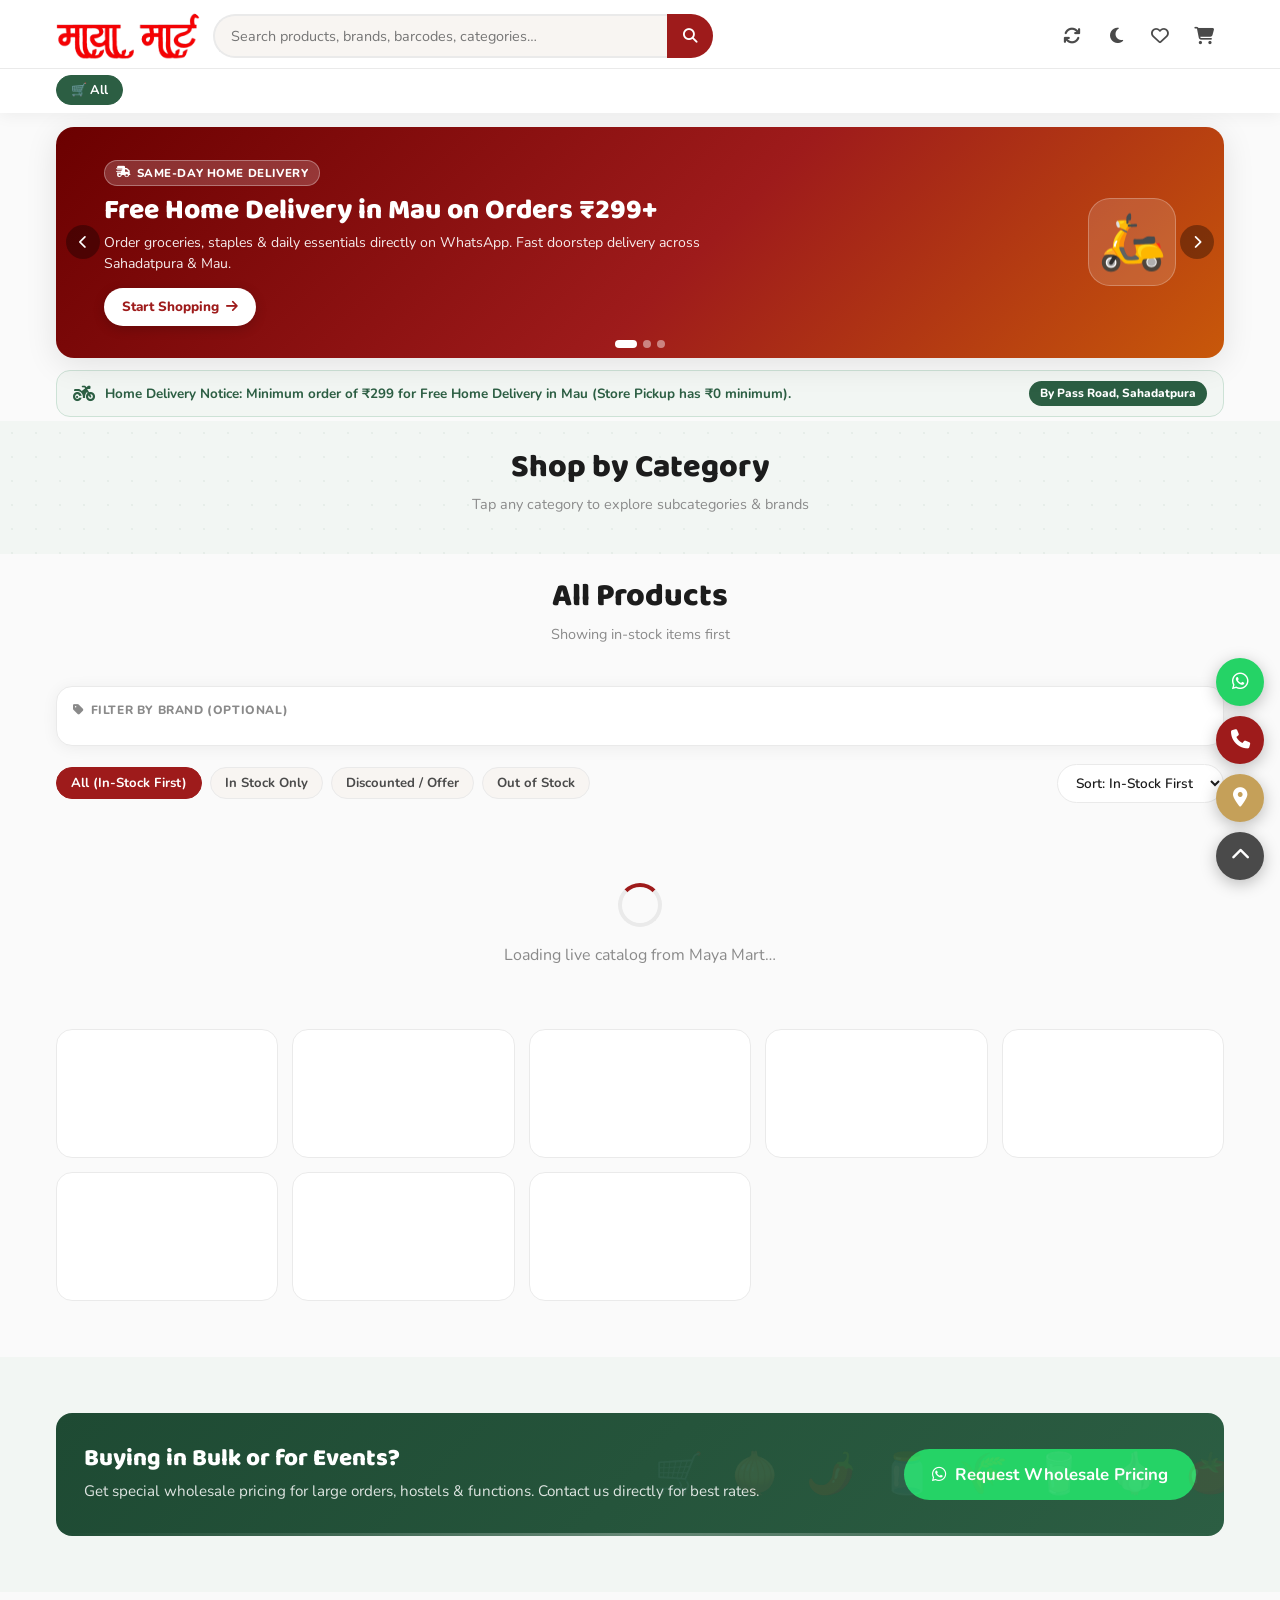
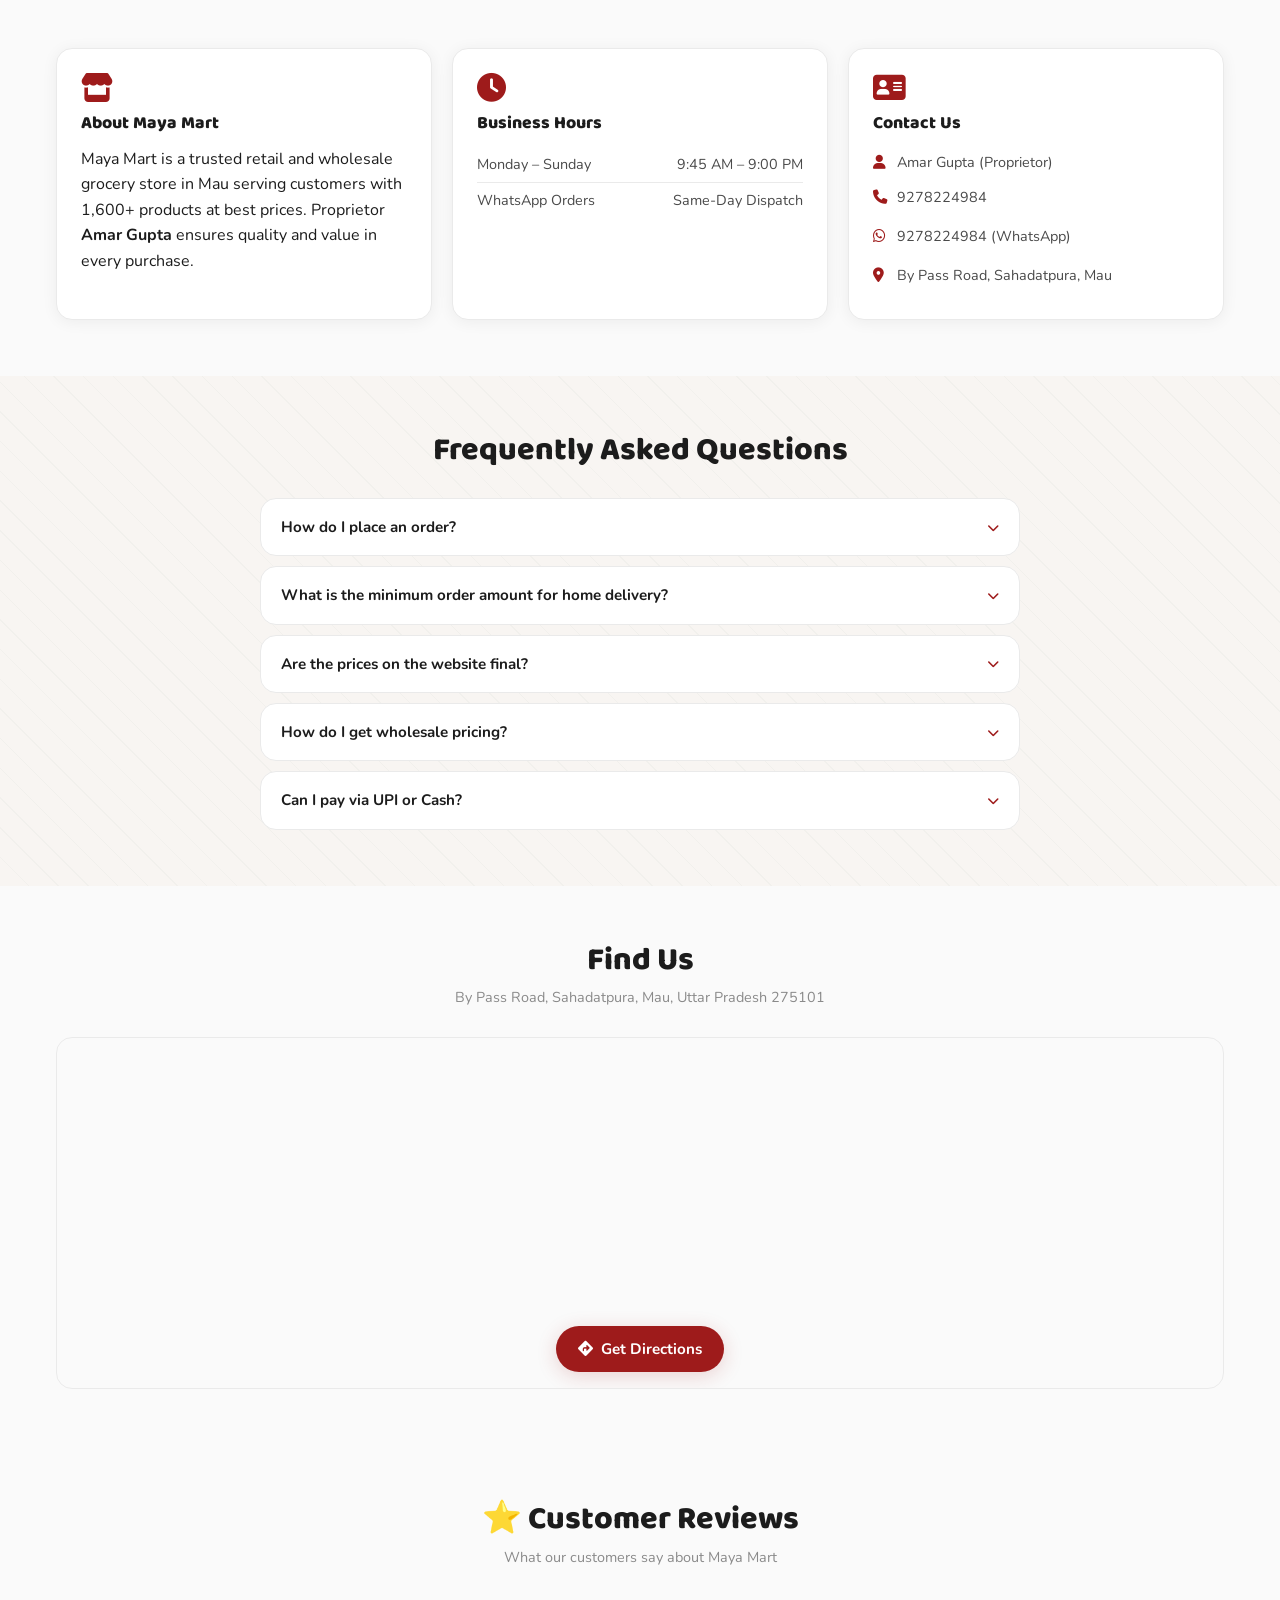
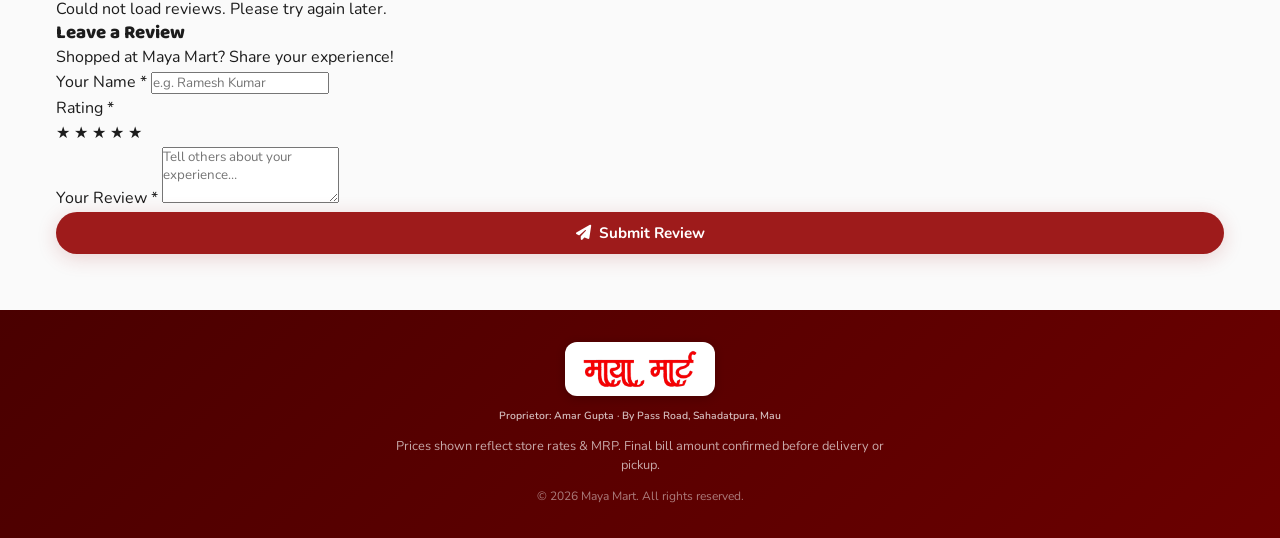
==== index.html @ d55421aa "Add files via upload" ====
<!DOCTYPE html>
<html lang="en">
<head>
  <meta charset="UTF-8" />
  <meta name="viewport" content="width=device-width, initial-scale=1.0" />
  <meta name="theme-color" content="#9E1B1B" />
  <meta name="description" content="Maya Mart – Amar Gupta's trusted grocery & general store in Mau, Uttar Pradesh. 1600+ products, home delivery & store pickup. Order via WhatsApp." />
  <meta name="keywords" content="Maya Mart, grocery store Mau, Amar Gupta Mau, grocery delivery Mau UP, किराना दुकान मऊ" />
  <meta name="author" content="Amar Gupta – Maya Mart" />
  <title>Maya Mart – Amar Gupta | Grocery &amp; General Store, Mau UP</title>
  <link rel="canonical" href="https://mayamartmau.in/" />
  <!-- Open Graph -->
  <meta property="og:type"        content="website" />
  <meta property="og:url"         content="https://mayamartmau.in/" />
  <meta property="og:title"       content="Maya Mart – Grocery & General Store, Mau UP" />
  <meta property="og:description" content="1600+ products · Home Delivery · Store Pickup · Order via WhatsApp. Proprietor: Amar Gupta, Mau, Uttar Pradesh." />
  <meta property="og:image"       content="https://mayamartmau.in/icons/icon-512.png" />
  <meta property="og:locale"      content="en_IN" />
  <meta property="og:site_name"   content="Maya Mart" />
  <!-- Twitter Card -->
  <meta name="twitter:card"        content="summary_large_image" />
  <meta name="twitter:title"       content="Maya Mart – Grocery & General Store, Mau UP" />
  <meta name="twitter:description" content="1600+ products, home delivery & store pickup. Order via WhatsApp." />
  <meta name="twitter:image"       content="https://mayamartmau.in/icons/icon-512.png" />
  <!-- Schema.org LocalBusiness -->
  <script type="application/ld+json">
  {
    "@context": "https://schema.org",
    "@type": "GroceryStore",
    "name": "Maya Mart",
    "alternateName": "माया मार्ट",
    "description": "Trusted grocery and general store in Mau, Uttar Pradesh. 1600+ products, home delivery and store pickup.",
    "url": "https://mayamartmau.in",
    "telephone": "+919278224984",
    "priceRange": "₹",
    "image": "https://mayamartmau.in/icons/icon-512.png",
    "address": {
      "@type": "PostalAddress",
      "streetAddress": "By Pass Road, Sahadatpura",
      "addressLocality": "Mau",
      "addressRegion": "Uttar Pradesh",
      "postalCode": "275101",
      "addressCountry": "IN"
    },
    "geo": {
      "@type": "GeoCoordinates",
      "latitude": "25.9416",
      "longitude": "83.5629"
    },
    "openingHoursSpecification": [
      {
        "@type": "OpeningHoursSpecification",
        "dayOfWeek": ["Monday","Tuesday","Wednesday","Thursday","Friday","Saturday","Sunday"],
        "opens": "09:45",
        "closes": "21:00"
      }
    ],
    "sameAs": ["https://wa.me/919278224984"]
  }
  </script>

  <!-- PWA -->
  <link rel="manifest" href="manifest.json" />
  <link rel="icon" type="image/png" href="favicon.png" />
  <link rel="icon" type="image/svg+xml" href="favicon.svg" />
  <link rel="apple-touch-icon" href="icons/icon-192.png" />

  <!-- Fonts -->
  <link rel="preconnect" href="https://fonts.googleapis.com" />
  <link rel="preconnect" href="https://fonts.gstatic.com" crossorigin />
  <link href="https://fonts.googleapis.com/css2?family=Nunito:wght@400;600;700;800;900&family=Baloo+2:wght@700;800&display=swap" rel="stylesheet" />

  <!-- Font Awesome -->
  <link rel="stylesheet" href="https://cdnjs.cloudflare.com/ajax/libs/font-awesome/6.5.0/css/all.min.css" crossorigin="anonymous" referrerpolicy="no-referrer" />

  <link rel="stylesheet" href="css/style.css" />
</head>
<body class="light-mode">

  <!-- ===== STICKY HEADER ===== -->
  <header class="header" id="header">
    <div class="header-top">
      <div class="container header-inner">
        <!-- Logo -->
        <a href="#" class="logo" aria-label="Maya Mart Home">
          <img src="MAYA MART LOGO RED.png" alt="Maya Mart" style="height:48px;width:auto;object-fit:contain;border-radius:12px;display:block;" />
        </a>

        <!-- Desktop Search -->
        <div class="search-wrap desktop-search">
          <input type="text" id="searchInput" class="search-input" placeholder="Search products, brands, barcodes, categories…" autocomplete="off" />
          <button class="search-clear-btn" aria-label="Clear search" style="display:none;position:absolute;right:52px;top:50%;transform:translateY(-50%);background:none;border:none;cursor:pointer;color:#9a7060;font-size:1rem;width:28px;height:28px;align-items:center;justify-content:center;border-radius:50%;z-index:2;"><i class="fa-solid fa-xmark"></i></button>
          <button class="search-btn" aria-label="Search"><i class="fa-solid fa-magnifying-glass"></i></button>
          <div class="search-suggestions" id="searchSuggestions"></div>
        </div>

        <!-- Header Actions -->
        <div class="header-actions">
          <button class="icon-btn" id="refreshCatalogBtn" aria-label="Refresh live stock" title="Refresh Live Stock">
            <i class="fa-solid fa-arrows-rotate"></i>
          </button>
          <button class="icon-btn" id="darkToggle" aria-label="Toggle dark mode" title="Dark Mode">
            <i class="fa-solid fa-moon"></i>
          </button>
          <button class="icon-btn" id="wishlistBtn" aria-label="Wishlist" title="Wishlist">
            <i class="fa-regular fa-heart"></i>
            <span class="badge" id="wishlistCount">0</span>
          </button>
          <button class="icon-btn cart-btn" id="cartBtn" aria-label="Cart" title="Cart">
            <i class="fa-solid fa-cart-shopping"></i>
            <span class="badge" id="cartCount">0</span>
          </button>
        </div>
      </div>
    </div>

    <!-- Mobile Search -->
    <div class="header-mobile-search container">
      <div class="search-wrap">
        <input type="text" id="searchInputMobile" class="search-input" placeholder="Search products, brands, barcodes…" autocomplete="off" />
        <button class="search-clear-btn" aria-label="Clear search" style="display:none;position:absolute;right:52px;top:50%;transform:translateY(-50%);background:none;border:none;cursor:pointer;color:#9a7060;font-size:1rem;width:28px;height:28px;align-items:center;justify-content:center;border-radius:50%;z-index:2;"><i class="fa-solid fa-xmark"></i></button>
        <button class="search-btn" aria-label="Search"><i class="fa-solid fa-magnifying-glass"></i></button>
        <div class="search-suggestions" id="searchSuggestionsMobile"></div>
      </div>
    </div>

    <!-- Top Main Category Nav -->
    <nav class="cat-nav" id="catNav" aria-label="Main Categories">
      <div class="container cat-nav-inner">
        <button class="cat-pill active" data-cat="ALL">🛒 All</button>
        <!-- Populated by JS -->
      </div>
    </nav>
  </header>

  <!-- ===== MAIN ===== -->
  <main>

    <!-- PROMOTIONAL OFFER BANNER CAROUSEL + HOME DELIVERY MINIMUM NOTICE -->
    <section class="promo-carousel-section" aria-label="Store Offers">
      <div class="container">
        <div class="promo-carousel" id="promoCarousel">
          <div class="promo-track" id="promoTrack">
            <!-- Slide 1 -->
            <div class="promo-slide">
              <div class="promo-slide-content">
                <span class="promo-tag"><i class="fa-solid fa-truck-fast"></i> Same-Day Home Delivery</span>
                <h2 class="promo-title">Free Home Delivery in Mau on Orders ₹299+</h2>
                <p class="promo-desc">Order groceries, staples &amp; daily essentials directly on WhatsApp. Fast doorstep delivery across Sahadatpura &amp; Mau.</p>
                <a href="#products" class="promo-cta">Start Shopping <i class="fa-solid fa-arrow-right"></i></a>
              </div>
              <div class="promo-visual" aria-hidden="true">🛵</div>
            </div>

            <!-- Slide 2 -->
            <div class="promo-slide promo-slide--green">
              <div class="promo-slide-content">
                <span class="promo-tag"><i class="fa-solid fa-tags"></i> Wholesale &amp; Family Packs</span>
                <h2 class="promo-title">Save More on Atta, Rice, Oils, Pulses &amp; Spices</h2>
                <p class="promo-desc">Special store rates &amp; bulk discounts for monthly household ration, hostels &amp; events.</p>
                <a href="#categories" class="promo-cta">Browse Categories <i class="fa-solid fa-grid-2"></i></a>
              </div>
              <div class="promo-visual" aria-hidden="true">🌾</div>
            </div>

            <!-- Slide 3 -->
            <div class="promo-slide promo-slide--gold">
              <div class="promo-slide-content">
                <span class="promo-tag"><i class="fa-brands fa-whatsapp"></i> Quick WhatsApp Order</span>
                <h2 class="promo-title">1,600+ Live Products · Easy Store Pickup or Delivery</h2>
                <p class="promo-desc">Filter by Category, Subcategory, or Brand in seconds and send your cart straight to 9278224984.</p>
                <a href="https://wa.me/919278224984" target="_blank" rel="noopener" class="promo-cta">Chat on WhatsApp <i class="fa-brands fa-whatsapp"></i></a>
              </div>
              <div class="promo-visual" aria-hidden="true">🛒</div>
            </div>
          </div>

          <button class="promo-arrow promo-arrow--prev" id="promoPrev" aria-label="Previous offer">
            <i class="fa-solid fa-chevron-left"></i>
          </button>
          <button class="promo-arrow promo-arrow--next" id="promoNext" aria-label="Next offer">
            <i class="fa-solid fa-chevron-right"></i>
          </button>
          <div class="promo-dots" id="promoDots">
            <button class="promo-dot active" data-slide="0" aria-label="Offer 1"></button>
            <button class="promo-dot" data-slide="1" aria-label="Offer 2"></button>
            <button class="promo-dot" data-slide="2" aria-label="Offer 3"></button>
          </div>
        </div>

        <!-- Minimum Order Amount Notice for Home Delivery -->
        <div class="delivery-notice-bar" id="deliveryNoticeBar">
          <div class="delivery-notice-left">
            <i class="fa-solid fa-motorcycle"></i>
            <span><strong>Home Delivery Notice:</strong> Minimum order of <strong>₹299</strong> for Free Home Delivery in Mau (Store Pickup has ₹0 minimum).</span>
          </div>
          <span class="delivery-notice-pill">By Pass Road, Sahadatpura</span>
        </div>
      </div>
    </section>

    <!-- FEATURED BLINKIT-STYLE CATEGORIES -->
    <section class="section" id="categories" style="padding-top:28px;padding-bottom:20px;">
      <div class="container">
        <div class="section-header" style="margin-bottom:18px;">
          <h2 class="section-title">Shop by Category</h2>
          <p class="section-sub">Tap any category to explore subcategories &amp; brands</p>
        </div>
        <div class="cat-grid" id="catGrid">
          <!-- Populated by JS -->
        </div>
      </div>
    </section>

    <!-- ALL PRODUCTS + BLINKIT SUBCATEGORY & MARG COMPANY FILTER -->
    <section class="section" id="products" style="padding-top:24px;">
      <div class="container">
        <div class="section-header" style="margin-bottom:18px;">
          <h2 class="section-title" id="productsTitle">All Products</h2>
          <p class="section-sub" id="productsSubtitle">Showing in-stock items first</p>
          <p class="search-result-count" id="searchResultCount"></p>
        </div>

        <!-- Blinkit Subcategory & Marg Company Browser -->
        <div class="taxonomy-browser" id="taxonomyBrowser">
          <!-- Subcategories Row -->
          <div class="tax-row hidden" id="subcatRow">
            <div class="tax-row-header">
              <span class="tax-row-label"><i class="fa-solid fa-layer-group"></i> Subcategories</span>
            </div>
            <div class="tax-strip" id="subcatStrip"></div>
          </div>

          <!-- Optional Brand / Marg Company Row -->
          <div class="tax-row" id="brandRow">
            <div class="tax-row-header">
              <span class="tax-row-label"><i class="fa-solid fa-tag"></i> Filter by Brand (Optional)</span>
            </div>
            <div class="tax-strip" id="brandStrip"></div>
          </div>

          <!-- Active Selection Breadcrumb -->
          <div class="active-breadcrumb hidden" id="activeBreadcrumb">
            <div class="breadcrumb-trail" id="breadcrumbTrail"></div>
            <button class="btn-reset-tax" id="resetTaxBtn"><i class="fa-solid fa-rotate-left"></i> Reset Filters</button>
          </div>
        </div>

        <!-- Stock & Sort Row -->
        <div class="filters-row">
          <div class="filter-chips" id="filterChips">
            <button class="chip active" data-filter="all">All (In-Stock First)</button>
            <button class="chip" data-filter="instock">In Stock Only</button>
            <button class="chip" data-filter="sale">Discounted / Offer</button>
            <button class="chip" data-filter="outofstock">Out of Stock</button>
          </div>
          <div class="sort-wrap">
            <label for="sortSelect" class="sr-only">Sort by</label>
            <select id="sortSelect" class="sort-select">
              <option value="default">Sort: In-Stock First</option>
              <option value="price-low">Price: Low → High</option>
              <option value="price-high">Price: High → Low</option>
              <option value="alpha-az">Name: A → Z</option>
              <option value="alpha-za">Name: Z → A</option>
            </select>
          </div>
        </div>

        <!-- Loading State -->
        <div class="loading-state" id="loadingState">
          <div class="spinner"></div>
          <p>Loading live catalog from Maya Mart…</p>
        </div>

        <!-- Error State -->
        <div class="error-state hidden" id="errorState">
          <i class="fa-solid fa-triangle-exclamation"></i>
          <p>Could not load products. Please check your internet connection or sheet sharing settings and try again.</p>
          <button class="btn btn-primary" onclick="initProducts(true)">Retry</button>
        </div>

        <!-- Product Grid -->
        <div class="product-grid" id="productGrid"></div>

        <!-- Load More -->
        <div class="load-more-wrap hidden" id="loadMoreWrap">
          <button class="btn btn-outline" id="loadMoreBtn">Load More Products</button>
        </div>
      </div>
    </section>

    <!-- RECENTLY VIEWED -->
    <section class="section hidden" id="recentSection">
      <div class="container">
        <div class="section-header">
          <h2 class="section-title">Recently Viewed</h2>
        </div>
        <div class="product-grid product-grid--scroll" id="recentGrid"></div>
      </div>
    </section>

    <!-- WHOLESALE CTA -->
    <section class="section wholesale-section">
      <div class="container">
        <div class="wholesale-card">
          <div class="wholesale-text">
            <h2>Buying in Bulk or for Events?</h2>
            <p>Get special wholesale pricing for large orders, hostels &amp; functions. Contact us directly for best rates.</p>
          </div>
          <button class="btn btn-wa btn-lg" id="wholesaleBtn">
            <i class="fa-brands fa-whatsapp"></i> Request Wholesale Pricing
          </button>
        </div>
      </div>
    </section>

    <!-- ABOUT / INFO -->
    <section class="section info-section" id="about">
      <div class="container info-grid">
        <!-- About -->
        <div class="info-card">
          <i class="fa-solid fa-store info-icon"></i>
          <h3>About Maya Mart</h3>
          <p>Maya Mart is a trusted retail and wholesale grocery store in Mau serving customers with 1,600+ products at best prices. Proprietor <strong>Amar Gupta</strong> ensures quality and value in every purchase.</p>
        </div>
        <!-- Hours -->
        <div class="info-card" id="hours">
          <i class="fa-solid fa-clock info-icon"></i>
          <h3>Business Hours</h3>
          <ul class="hours-list">
            <li><span>Monday – Sunday</span><span>9:45 AM – 9:00 PM</span></li>
            <li><span>WhatsApp Orders</span><span>Same-Day Dispatch</span></li>
          </ul>
        </div>
        <!-- Contact -->
        <div class="info-card" id="contact">
          <i class="fa-solid fa-address-card info-icon"></i>
          <h3>Contact Us</h3>
          <ul class="contact-list">
            <li><i class="fa-solid fa-user"></i> Amar Gupta (Proprietor)</li>
            <li><a href="tel:9278224984"><i class="fa-solid fa-phone"></i> 9278224984</a></li>
            <li><a href="https://wa.me/919278224984" target="_blank" rel="noopener"><i class="fa-brands fa-whatsapp"></i> 9278224984 (WhatsApp)</a></li>
            <li><a href="https://maps.app.goo.gl/5MK25kMDKi6SZQ7w6" target="_blank" rel="noopener"><i class="fa-solid fa-location-dot"></i> By Pass Road, Sahadatpura, Mau</a></li>
          </ul>
        </div>
      </div>
    </section>

    <!-- FAQ -->
    <section class="section faq-section" id="faq">
      <div class="container">
        <div class="section-header">
          <h2 class="section-title">Frequently Asked Questions</h2>
        </div>
        <div class="faq-list">
          <details class="faq-item">
            <summary>How do I place an order?</summary>
            <p>Add items to your cart, open the cart drawer, choose Home Delivery or Store Pickup, and click "Send Order via WhatsApp". Your itemized list goes straight to our store desk.</p>
          </details>
          <details class="faq-item">
            <summary>What is the minimum order amount for home delivery?</summary>
            <p>Free Home Delivery in Mau is available on orders of ₹299 and above. For orders below ₹299, you can choose Store Pickup or confirm delivery charges with us on WhatsApp.</p>
          </details>
          <details class="faq-item">
            <summary>Are the prices on the website final?</summary>
            <p>We show our store selling rate alongside MRP where applicable. Final bill amount and any active bundle offers are confirmed before dispatch.</p>
          </details>
          <details class="faq-item">
            <summary>How do I get wholesale pricing?</summary>
            <p>Click "Request Wholesale Pricing" and send us a WhatsApp message with your item list and quantities for bulk rates.</p>
          </details>
          <details class="faq-item">
            <summary>Can I pay via UPI or Cash?</summary>
            <p>Yes! We accept UPI (PhonePe, GPay, Paytm) and Cash both in-store and upon home delivery.</p>
          </details>
        </div>
      </div>
    </section>

    <!-- LOCATION MAP -->
    <section class="section location-section" id="location">
      <div class="container">
        <div class="section-header">
          <h2 class="section-title">Find Us</h2>
          <p class="section-sub">By Pass Road, Sahadatpura, Mau, Uttar Pradesh 275101</p>
        </div>
        <div class="map-embed-wrap">
          <iframe
            src="https://maps.google.com/maps?q=Maya+Mart+By+Pass+Road+Sahadatpura+Mau+Uttar+Pradesh+275101&output=embed&z=17"
            width="100%" height="350" style="border:0;" allowfullscreen="" loading="lazy"
            referrerpolicy="no-referrer-when-downgrade" title="Maya Mart location"
          ></iframe>
          <a href="https://maps.app.goo.gl/5MK25kMDKi6SZQ7w6" target="_blank" rel="noopener" class="btn btn-primary map-btn">
            <i class="fa-solid fa-diamond-turn-right"></i> Get Directions
          </a>
        </div>
      </div>
    </section>

  </main>

  <!-- ===== REVIEWS SECTION ===== -->
  <section class="section review-section" id="reviews">
    <div class="container">
      <div class="section-header">
        <h2 class="section-title">⭐ Customer Reviews</h2>
        <p class="section-sub">What our customers say about Maya Mart</p>
      </div>

      <!-- Reviews display -->
      <div class="reviews-grid" id="reviewsGrid">
        <div class="review-loading">
          <div class="spinner"></div>
          <p>Loading reviews…</p>
        </div>
      </div>

      <!-- Average rating bar -->
      <div class="review-avg-wrap hidden" id="reviewAvgWrap">
        <div class="review-avg-stars" id="reviewAvgStars"></div>
        <div class="review-avg-text" id="reviewAvgText"></div>
      </div>

      <!-- Submit form -->
      <div class="review-form-wrap">
        <h3 class="review-form-title">Leave a Review</h3>
        <p class="review-form-sub">Shopped at Maya Mart? Share your experience!</p>

        <div class="review-form" id="reviewForm">
          <div class="review-field">
            <label for="rvName">Your Name *</label>
            <input type="text" id="rvName" placeholder="e.g. Ramesh Kumar" maxlength="60" autocomplete="name" />
          </div>

          <div class="review-field">
            <label>Rating *</label>
            <div class="star-picker" id="starPicker" role="radiogroup" aria-label="Rating">
              <span class="star-pick" data-val="1" aria-label="1 star">★</span>
              <span class="star-pick" data-val="2" aria-label="2 stars">★</span>
              <span class="star-pick" data-val="3" aria-label="3 stars">★</span>
              <span class="star-pick" data-val="4" aria-label="4 stars">★</span>
              <span class="star-pick" data-val="5" aria-label="5 stars">★</span>
            </div>
          </div>

          <div class="review-field">
            <label for="rvText">Your Review *</label>
            <textarea id="rvText" rows="3" placeholder="Tell others about your experience…" maxlength="500"></textarea>
          </div>

          <button class="btn btn-primary btn-full" id="rvSubmitBtn" type="button">
            <i class="fa-solid fa-paper-plane"></i> Submit Review
          </button>

          <div class="rv-msg rv-msg--success hidden" id="rvSuccess">
            <i class="fa-solid fa-circle-check"></i>
            Review submitted! It'll appear after approval. Thank you!
          </div>
          <div class="rv-msg rv-msg--error hidden" id="rvError">
            <i class="fa-solid fa-circle-exclamation"></i>
            Something went wrong. Please try again.
          </div>
        </div>
      </div>
    </div>
  </section>

  <!-- ===== FOOTER ===== -->
  <footer class="footer">
    <div class="container footer-inner">
      <div class="footer-logo">
        <div style="background:#ffffff;padding:8px 18px;border-radius:12px;display:inline-block;box-shadow:0 2px 10px rgba(0,0,0,0.22);"><img src="MAYA MART LOGO RED.png" alt="Maya Mart" style="height:38px;width:auto;object-fit:contain;display:block;margin:0 auto;" /></div>
        <div class="logo-sub" style="color:rgba(255,255,255,.75);margin-top:4px;text-align:center;">Proprietor: Amar Gupta · By Pass Road, Sahadatpura, Mau</div>
      </div>
      <p class="footer-disclaimer">Prices shown reflect store rates &amp; MRP. Final bill amount confirmed before delivery or pickup.</p>
      <p class="footer-copy">© 2026 Maya Mart. All rights reserved.</p>
    </div>
  </footer>

  <!-- ===== MODALS & DRAWERS ===== -->

  <!-- Quick View Modal -->
  <div class="modal-overlay hidden" id="quickViewOverlay" role="dialog" aria-modal="true" aria-label="Product Quick View">
    <div class="modal">
      <button class="modal-close" id="qvClose" aria-label="Close"><i class="fa-solid fa-xmark"></i></button>
      <div class="qv-content" id="qvContent"></div>
    </div>
  </div>

  <!-- Cart Drawer -->
  <div class="drawer-overlay hidden" id="cartOverlay">
    <aside class="cart-drawer" id="cartDrawer" role="dialog" aria-modal="true" aria-label="Shopping Cart">
      <div class="drawer-header">
        <h2><i class="fa-solid fa-cart-shopping"></i> Your Cart</h2>
        <button class="modal-close" id="cartClose" aria-label="Close cart"><i class="fa-solid fa-xmark"></i></button>
      </div>
      <div class="cart-items" id="cartItems"></div>
      <div class="cart-footer" id="cartFooter"></div>
    </aside>
  </div>

  <!-- Wishlist Drawer -->
  <div class="drawer-overlay hidden" id="wishlistOverlay">
    <aside class="cart-drawer" id="wishlistDrawer" role="dialog" aria-modal="true" aria-label="Wishlist">
      <div class="drawer-header">
        <h2><i class="fa-regular fa-heart"></i> Wishlist</h2>
        <button class="modal-close" id="wishlistClose" aria-label="Close wishlist"><i class="fa-solid fa-xmark"></i></button>
      </div>
      <div class="cart-items" id="wishlistItems"></div>
    </aside>
  </div>

  <!-- ===== FLOATING BUTTONS ===== -->
  <div class="floating-btns">
    <a href="https://wa.me/919278224984" target="_blank" rel="noopener" class="fab fab-wa" title="WhatsApp" aria-label="WhatsApp">
      <i class="fa-brands fa-whatsapp"></i>
    </a>
    <a href="tel:9278224984" class="fab fab-call" title="Call" aria-label="Call us">
      <i class="fa-solid fa-phone"></i>
    </a>
    <a href="https://maps.app.goo.gl/5MK25kMDKi6SZQ7w6" target="_blank" rel="noopener" class="fab fab-loc" title="Location" aria-label="Get directions">
      <i class="fa-solid fa-location-dot"></i>
    </a>
    <button class="fab fab-top" id="backToTop" title="Back to top" aria-label="Back to top">
      <i class="fa-solid fa-chevron-up"></i>
    </button>
  </div>

  <script src="js/app.js"></script>
  <script src="js/sw-register.js"></script>
  <script>
  /* ============================================================
     MAYA MART — Review System (Preserved)
     ============================================================ */
  const REVIEW_SHEET_ID   = '1xulOs9260bRMmtu01dGe92g71JJ2VPamPObIpW3tXog';
  const REVIEW_SCRIPT_URL = 'https://script.google.com/macros/s/AKfycbzIBnyyF6zkv2aNyIK0GR8jcVlPVo0D62PwrUpq_Khsq0hPGpF70TEJ2p0goyZlZPsu/exec';

  async function loadReviews() {
    const grid = document.getElementById('reviewsGrid');
    try {
      const url = `https://docs.google.com/spreadsheets/d/${REVIEW_SHEET_ID}/gviz/tq?tqx=out:json&sheet=Sheet1&nocache=${Date.now()}`;
      const res  = await fetch(url);
      const text = await res.text();
      const json = JSON.parse(text.replace(/^[^\(]*\(/, '').replace(/\);\s*$/, ''));
      const rows = json.table ? json.table.rows : [];

      const approved = rows.filter(r => {
        const d = r.c && r.c[3] && r.c[3].v;
        return d === true || String(d).toUpperCase() === 'TRUE';
      });

      if (!approved.length) {
        grid.innerHTML = `<div class="review-empty">No reviews yet — be the first! ⭐</div>`;
        return;
      }

      let totalStars = 0;
      approved.forEach(r => { totalStars += (r.c && r.c[2] ? Number(r.c[2].v) || 0 : 0); });
      const avg = (totalStars / approved.length).toFixed(1);
      const avgWrap = document.getElementById('reviewAvgWrap');
      document.getElementById('reviewAvgStars').textContent = renderStars(Math.round(avg));
      document.getElementById('reviewAvgText').textContent  = `${avg} / 5 · ${approved.length} review${approved.length === 1 ? '' : 's'}`;
      avgWrap.classList.remove('hidden');

      grid.innerHTML = approved.reverse().map(r => {
        const name      = escHtmlR(r.c && r.c[0] ? String(r.c[0].v || '') : 'Anonymous');
        const review    = escHtmlR(r.c && r.c[1] ? String(r.c[1].v || '') : '');
        const rating    = r.c && r.c[2] ? Number(r.c[2].v) || 0 : 0;
        const timestamp = r.c && r.c[4] ? r.c[4].f || '' : '';
        return `
          <div class="review-card">
            <div class="review-card-stars">${renderStars(rating)}</div>
            <p class="review-card-text">"${review}"</p>
            <div class="review-card-name">— ${name}</div>
            ${timestamp ? `<div class="review-card-date">${timestamp}</div>` : ''}
          </div>`;
      }).join('');
    } catch(e) {
      grid.innerHTML = `<div class="review-empty">Could not load reviews. Please try again later.</div>`;
    }
  }

  function renderStars(n) {
    const full = Math.min(Math.max(Math.round(n), 0), 5);
    return '★'.repeat(full) + '☆'.repeat(5 - full);
  }

  function escHtmlR(s) {
    return String(s)
      .replace(/&/g,'&amp;').replace(/</g,'&lt;').replace(/>/g,'&gt;')
      .replace(/"/g,'&quot;').replace(/'/g,'&#39;');
  }

  let selectedRating = 0;
  document.querySelectorAll('.star-pick').forEach(star => {
    const val = Number(star.dataset.val);
    star.addEventListener('mouseenter', () => {
      document.querySelectorAll('.star-pick').forEach(s => s.classList.toggle('hover', Number(s.dataset.val) <= val));
    });
    star.addEventListener('mouseleave', () => {
      document.querySelectorAll('.star-pick').forEach(s => {
        s.classList.remove('hover');
        s.classList.toggle('active', Number(s.dataset.val) <= selectedRating);
      });
    });
    star.addEventListener('click', () => {
      selectedRating = val;
      document.querySelectorAll('.star-pick').forEach(s => s.classList.toggle('active', Number(s.dataset.val) <= selectedRating));
    });
  });

  document.getElementById('rvSubmitBtn').addEventListener('click', async () => {
    const name    = document.getElementById('rvName').value.trim();
    const review  = document.getElementById('rvText').value.trim();
    const rating  = selectedRating;
    const success = document.getElementById('rvSuccess');
    const error   = document.getElementById('rvError');
    const btn     = document.getElementById('rvSubmitBtn');

    success.classList.add('hidden');
    error.classList.add('hidden');

    if (!name || !review || !rating) {
      error.innerHTML = '<i class="fa-solid fa-circle-exclamation"></i> Please fill in your name, rating, and review.';
      error.classList.remove('hidden');
      return;
    }

    btn.disabled = true;
    btn.innerHTML = '<i class="fa-solid fa-spinner fa-spin"></i> Submitting…';

    try {
      const params = new URLSearchParams({ name, review, rating, timestamp: new Date().toLocaleString('en-IN') });
      await fetch(`${REVIEW_SCRIPT_URL}?${params}`, { method: 'GET', mode: 'no-cors' });
      success.classList.remove('hidden');
      document.getElementById('rvName').value = '';
      document.getElementById('rvText').value = '';
      selectedRating = 0;
      document.querySelectorAll('.star-pick').forEach(s => s.classList.remove('active'));
    } catch(e) {
      error.innerHTML = '<i class="fa-solid fa-circle-exclamation"></i> Something went wrong. Please try again.';
      error.classList.remove('hidden');
    } finally {
      btn.disabled = false;
      btn.innerHTML = '<i class="fa-solid fa-paper-plane"></i> Submit Review';
    }
  });

  loadReviews();
  </script>
</body>
</html>
---- css/style.css ----
/* =============================================
   MAYA MART – style.css  PREMIUM EDITION
   Light: Organic Luxury & Marble
   Dark:  Gourmet Nocturnal & Obsidian
   ============================================= */

/* ============================================================
   TOKENS — LIGHT MODE
   ============================================================ */
:root {
  /* Brand */
  --brand:        #f50103;   /* logo red — never changed */
  --primary:      #9E1B1B;   /* deep crimson for UI buttons */
  --primary-dark: #7f0000;
  --primary-light:#fff0f0;

  /* Secondary — elegant sage green */
  --sage:         #2C5E43;
  --sage-mid:     #5F7D6B;
  --sage-light:   #F2F6F3;

  /* Gold accent (used in dark mode mainly, available both) */
  --gold:         #C5A059;
  --gold-light:   #FFF9E6;

  /* WA */
  --wa:           #25d366;
  --wa-dark:      #128c4e;

  /* Danger */
  --danger:       #c62828;
  --danger-light: #fdecea;

  /* Surfaces — marble-inspired clean */
  --bg:           #FAFAFA;
  --surface:      #FFFFFF;
  --surface2:     #F8F5F2;
  --border:       #EAEAEA;
  --text:         #1C1C1C;
  --text-mid:     #4A4A4A;
  --text-muted:   #8A8A8A;

  /* Shadows — subtle depth */
  --shadow:       0 2px 16px rgba(0,0,0,.06);
  --shadow-md:    0 6px 32px rgba(0,0,0,.10);
  --shadow-red:   0 4px 20px rgba(158,27,27,.18);

  /* Shape */
  --radius:       16px;
  --radius-sm:    10px;
  --radius-pill:  100px;

  /* Typography */
  --font-head: 'Baloo 2', 'Nunito', sans-serif;
  --font-body: 'Nunito', sans-serif;

  --header-h:   110px;
  --transition: .2s ease;

  /* Aliases for backward compat */
  --green:        var(--sage);
  --green-dark:   #1e4a33;
  --green-light:  var(--sage-light);
  --green-mid:    var(--sage-mid);
  --red:          var(--primary);
  --red-dark:     var(--primary-dark);
  --red-light:    var(--primary-light);
  --red-mid:      #c62828;
  --warm:         var(--gold);
  --warm-dark:    #a07830;
  --warm-light:   var(--gold-light);
  --accent:       var(--gold);
  --accent-dark:  #a07830;
  --surface-card: #FFFFFF;
}

/* ============================================================
   TOKENS — DARK MODE "Gourmet Nocturnal & Obsidian"
   ============================================================ */
.dark-mode {
  --bg:           #0D1117;
  --surface:      #161B22;
  --surface2:     #1E2530;
  --surface-card: #1A2030;
  --border:       #30363D;
  --text:         #E2E8F0;
  --text-mid:     #A0AEC0;
  --text-muted:   #718096;

  --shadow:       0 2px 16px rgba(0,0,0,.5);
  --shadow-md:    0 6px 32px rgba(0,0,0,.7);
  --shadow-red:   0 0 16px rgba(230,57,70,.35);

  /* Accent becomes gold in dark mode */
  --gold:         #D4AF37;
  --gold-light:   #1A1500;
  --warm:         #D4AF37;
  --warm-dark:    #B8960A;
  --warm-light:   #1A1500;
  --accent:       #D4AF37;

  /* Primary becomes neon crimson in dark */
  --primary:      #E63946;
  --primary-dark: #B71C1C;
  --primary-light:#1A0505;
  --red:          #E63946;
  --red-dark:     #B71C1C;
  --red-light:    #1A0505;
  --red-mid:      #E63946;
  --brand:        #F50103;

  /* Sage becomes muted in dark */
  --sage:         #4A7C6A;
  --sage-light:   #0D1A14;
  --green:        #4A7C6A;
  --green-light:  #0D1A14;

  --surface2:     #1E2530;
}

/* ============================================================
   RESET
   ============================================================ */
*,*::before,*::after{box-sizing:border-box;margin:0;padding:0}
html{scroll-behavior:smooth;-webkit-text-size-adjust:100%}
body{font-family:var(--font-body);background:var(--bg);color:var(--text);line-height:1.6;transition:background var(--transition),color var(--transition)}
img{max-width:100%;height:auto;display:block}
a{color:inherit;text-decoration:none}
button{cursor:pointer;border:none;background:none;font-family:inherit}
ul,ol{list-style:none}
input,select,textarea{font-family:inherit}
.sr-only{position:absolute;width:1px;height:1px;clip:rect(0,0,0,0);overflow:hidden}
.hidden{display:none!important}
.container{width:100%;max-width:1200px;margin-inline:auto;padding-inline:16px}

/* ============================================================
   TYPOGRAPHY
   ============================================================ */
h1,h2,h3,h4{font-family:var(--font-head);line-height:1.2;font-weight:800}

/* ============================================================
   BUTTONS
   ============================================================ */
.btn{display:inline-flex;align-items:center;gap:8px;padding:11px 22px;border-radius:var(--radius-pill);font-weight:700;font-size:.95rem;transition:transform var(--transition),box-shadow var(--transition),background var(--transition);white-space:nowrap}
.btn:active{transform:scale(.97)}
.btn-primary{background:var(--primary);color:#fff;box-shadow:var(--shadow-red)}
.btn-primary:hover{background:var(--primary-dark);box-shadow:0 6px 28px rgba(158,27,27,.35)}
.btn-outline{background:transparent;color:var(--primary);border:2px solid var(--primary)}
.btn-outline:hover{background:var(--primary-light)}
.btn-wa{background:var(--wa);color:#fff}
.btn-wa:hover{background:var(--wa-dark);box-shadow:0 4px 20px rgba(37,211,102,.3)}
.btn-lg{padding:14px 28px;font-size:1.05rem}
.btn-full{width:100%;justify-content:center}

/* Dark mode gold outline buttons */
.dark-mode .btn-outline{color:var(--gold);border-color:var(--gold)}
.dark-mode .btn-outline:hover{background:rgba(212,175,55,.1)}

/* ============================================================
   BADGE
   ============================================================ */
.badge{position:absolute;top:-6px;right:-6px;background:var(--primary);color:#fff;font-size:.65rem;font-weight:800;border-radius:50%;width:18px;height:18px;display:flex;align-items:center;justify-content:center;border:2px solid var(--surface);pointer-events:none}
.dark-mode .badge{box-shadow:0 0 8px rgba(230,57,70,.6)}

/* ============================================================
   HEADER
   ============================================================ */
.header{position:sticky;top:0;z-index:900;background:var(--surface);box-shadow:var(--shadow)}
.dark-mode .header{background:#161B22;border-bottom:1px solid var(--border)}

.header-top{padding:10px 0 6px}
.header-inner{display:flex;align-items:center;gap:12px}

.logo{display:flex;align-items:center;gap:10px;flex-shrink:0}
.logo-icon{width:42px;height:42px;background:var(--primary);border-radius:var(--radius-sm);display:flex;align-items:center;justify-content:center;color:#fff;font-size:1.3rem}
.logo img{height:48px;width:auto;object-fit:contain;border-radius:12px;display:block}
.logo-main{font-family:var(--font-head);font-weight:800;font-size:1.2rem;color:var(--primary);display:block;line-height:1.1}
.logo-sub{font-size:.65rem;color:var(--text-muted);font-weight:600;display:block}

.desktop-search{display:none}
@media(min-width:640px){.desktop-search{display:flex;flex:1;max-width:500px}}

.search-wrap{position:relative;width:100%;display:flex}
.search-input{flex:1;padding:10px 16px;border:2px solid var(--border);border-right:none;border-radius:var(--radius-pill) 0 0 var(--radius-pill);background:var(--surface2);color:var(--text);font-size:.9rem;outline:none;transition:border-color var(--transition)}
.search-input:focus{border-color:var(--primary)}
.dark-mode .search-input{background:rgba(255,255,255,.06);border-color:var(--border)}
.dark-mode .search-input:focus{border-color:var(--gold)}
.search-btn{padding:10px 16px;background:var(--primary);color:#fff;border-radius:0 var(--radius-pill) var(--radius-pill) 0;font-size:.9rem;flex-shrink:0;transition:background var(--transition)}
.search-btn:hover{background:var(--primary-dark)}
.dark-mode .search-btn{box-shadow:0 0 10px rgba(230,57,70,.4)}

.search-suggestions{position:absolute;top:calc(100% + 4px);left:0;right:0;background:var(--surface);border:1px solid var(--border);border-radius:var(--radius);box-shadow:var(--shadow-md);max-height:320px;overflow-y:auto;z-index:1000;display:none}
.search-suggestions.open{display:block}
.suggestion-item{padding:10px 16px;cursor:pointer;font-size:.9rem;border-bottom:1px solid var(--border);display:flex;gap:10px;align-items:center}
.suggestion-item:last-child{border-bottom:none}
.suggestion-item:hover{background:var(--primary-light)}
.dark-mode .suggestion-item:hover{background:rgba(230,57,70,.08)}
.suggestion-thumb{width:36px;height:36px;object-fit:cover;border-radius:6px;flex-shrink:0}
.suggestion-name{font-weight:700;font-size:.85rem;color:var(--text)}
.suggestion-meta{font-size:.75rem;color:var(--text-muted)}

.header-actions{display:flex;align-items:center;gap:4px;margin-left:auto}
.icon-btn{position:relative;width:40px;height:40px;border-radius:50%;display:flex;align-items:center;justify-content:center;font-size:1.1rem;color:var(--text-mid);transition:background var(--transition),color var(--transition)}
.icon-btn:hover{background:var(--primary-light);color:var(--primary)}
.dark-mode .icon-btn:hover{background:rgba(212,175,55,.1);color:var(--gold)}

.header-mobile-search{padding:6px 0 8px;display:block}
@media(min-width:640px){.header-mobile-search{display:none}}

/* ---- Category Nav ---- */
.cat-nav{border-top:1px solid var(--border);padding:6px 0;overflow:hidden}
.cat-nav-inner{display:flex;gap:8px;overflow-x:auto;padding-bottom:2px;scrollbar-width:none}
.cat-nav-inner::-webkit-scrollbar{display:none}

/* Light: sage tint pills */
.cat-pill{padding:5px 14px;border-radius:var(--radius-pill);font-size:.8rem;font-weight:700;background:var(--sage-light);color:var(--sage);border:1.5px solid #D8E8E0;white-space:nowrap;transition:all var(--transition)}
.cat-pill:hover,.cat-pill.active{background:var(--sage);color:#fff;border-color:var(--sage)}

/* Dark: glassmorphism pills */
.dark-mode .cat-pill{background:rgba(255,255,255,.05);color:var(--text-mid);border:1px solid rgba(212,175,55,.25);backdrop-filter:blur(8px)}
.dark-mode .cat-pill:hover,.dark-mode .cat-pill.active{background:var(--primary);color:#fff;border-color:var(--primary);box-shadow:0 0 10px rgba(230,57,70,.35)}

/* ============================================================
   DISCLAIMER BANNER
   ============================================================ */
.disclaimer-banner{background:#FFF9E6;border-bottom:2px solid #E8B84B;padding:10px 16px;font-size:.82rem;color:#7A5200;line-height:1.4}
.disclaimer-banner .container{display:flex;gap:10px;align-items:flex-start}
.disclaimer-banner i{color:#E8B84B;flex-shrink:0;margin-top:2px}
.disclaimer-banner--sm{margin:0 0 12px;border-radius:var(--radius-sm);border:1.5px solid #E8B84B;padding:8px 12px}
.dark-mode .disclaimer-banner{background:rgba(212,175,55,.08);border-color:rgba(212,175,55,.4);color:var(--gold)}
.dark-mode .disclaimer-banner i{color:var(--gold)}
.dark-mode .disclaimer-banner--sm{background:rgba(212,175,55,.06)}

/* ============================================================
   HERO — Light: subtle marble texture overlay
           Dark: deep obsidian gradient
   ============================================================ */
.hero{position:relative;overflow:hidden;padding:48px 0;color:#fff}

/* Light hero */
.hero::before{
  content:'';position:absolute;inset:0;z-index:0;
  background:
    linear-gradient(160deg, #4a0000 0%, #7f0000 35%, #9E1B1B 65%, #C8580A 100%);
}
/* Marble vein overlay — very subtle */
.hero::after{
  content:'';position:absolute;inset:0;z-index:1;
  background-image:
    repeating-linear-gradient(
      105deg,
      transparent 0px,
      transparent 80px,
      rgba(255,255,255,.03) 80px,
      rgba(255,255,255,.03) 82px
    ),
    repeating-linear-gradient(
      -15deg,
      transparent 0px,
      transparent 120px,
      rgba(255,255,255,.025) 120px,
      rgba(255,255,255,.025) 122px
    );
  pointer-events:none;
}
.dark-mode .hero::before{
  background: linear-gradient(135deg, #1A1C23 0%, #0D1117 60%, #0D1117 100%);
}
/* Dark: carbon fiber texture */
.dark-mode .hero::after{
  background-image:
    repeating-linear-gradient(
      0deg, transparent 0px, transparent 2px,
      rgba(255,255,255,.015) 2px, rgba(255,255,255,.015) 4px
    ),
    repeating-linear-gradient(
      90deg, transparent 0px, transparent 2px,
      rgba(255,255,255,.015) 2px, rgba(255,255,255,.015) 4px
    );
}

.hero-inner{display:flex;align-items:center;justify-content:space-between;gap:32px;position:relative;z-index:2}
.hero-text{flex:1}
.hero-eyebrow{font-size:.85rem;font-weight:700;text-transform:uppercase;letter-spacing:.12em;opacity:.8;margin-bottom:8px}
.hero-headline{font-family:var(--font-head);font-size:clamp(2rem,5vw,3.2rem);font-weight:900;line-height:1.1;margin-bottom:14px}

/* Light mode headline styling per spec */
.hero-headline .fresh{color:#fff}
.hero-headline .local{color:#D4AF37}   /* Gold */
.hero-headline .need {color:#fff}

/* Dark mode overrides */
.dark-mode .hero-headline .fresh{color:#E2E8F0}
.dark-mode .hero-headline .local{color:#D4AF37}
.dark-mode .hero-headline .need {color:#E2E8F0}

.hero-sub{opacity:.85;font-size:1rem;margin-bottom:24px;line-height:1.5}
.hero-cta-row{display:flex;gap:12px;flex-wrap:wrap}

/* Hero Shop Now button — white in light, outlined gold in dark */
.hero-cta-row .btn-primary{background:#fff;color:var(--primary);box-shadow:0 4px 20px rgba(0,0,0,.2)}
.hero-cta-row .btn-primary:hover{background:var(--primary-light);box-shadow:0 8px 32px rgba(0,0,0,.3)}
.dark-mode .hero-cta-row .btn-primary{background:transparent;color:var(--gold);border:2px solid var(--gold);box-shadow:0 0 12px rgba(212,175,55,.2)}
.dark-mode .hero-cta-row .btn-primary:hover{background:rgba(212,175,55,.1)}

.hero-art{flex-shrink:0;display:none}
@media(min-width:640px){.hero-art{display:flex}}
.hero-badge-ring{display:flex;gap:16px}
.hero-badge{
  background:rgba(255,255,255,.12);
  border:1.5px solid rgba(255,255,255,.25);
  border-radius:var(--radius);padding:16px 20px;text-align:center;
  backdrop-filter:blur(12px);
  display:flex;flex-direction:column;align-items:center;gap:8px;
  font-size:.8rem;font-weight:700;min-width:90px;
  transition:background var(--transition);
}
.hero-badge:hover{background:rgba(255,255,255,.2)}
.dark-mode .hero-badge{background:rgba(212,175,55,.08);border-color:rgba(212,175,55,.25)}
.hero-badge i{font-size:1.6rem}

/* Floating grocery icons */
.hero-grocery-float{position:absolute;inset:0;pointer-events:none;overflow:hidden;z-index:1}
.hero-grocery-float span{position:absolute;font-size:1.8rem;opacity:.07;animation:floatUp 12s linear infinite}
.hero-grocery-float span:nth-child(1){left:5%;animation-delay:0s;animation-duration:14s}
.hero-grocery-float span:nth-child(2){left:15%;animation-delay:2s;animation-duration:11s}
.hero-grocery-float span:nth-child(3){left:28%;animation-delay:4s;animation-duration:16s}
.hero-grocery-float span:nth-child(4){left:42%;animation-delay:1s;animation-duration:13s}
.hero-grocery-float span:nth-child(5){left:57%;animation-delay:3s;animation-duration:15s}
.hero-grocery-float span:nth-child(6){left:70%;animation-delay:5s;animation-duration:12s}
.hero-grocery-float span:nth-child(7){left:82%;animation-delay:1.5s;animation-duration:17s}
.hero-grocery-float span:nth-child(8){left:92%;animation-delay:6s;animation-duration:10s}
@keyframes floatUp{
  0%  {transform:translateY(110%) rotate(0deg);opacity:0}
  10% {opacity:.07}
  90% {opacity:.07}
  100%{transform:translateY(-20%) rotate(20deg);opacity:0}
}

/* ============================================================
   SECTIONS
   ============================================================ */
.section{padding:40px 0}
.section-header{margin-bottom:28px;text-align:center}
.section-title{font-size:clamp(1.4rem,3vw,2rem);color:var(--text);margin-bottom:6px}
.section-sub{color:var(--text-muted);font-size:.9rem}
.search-result-count{font-size:.78rem;color:var(--text-muted);margin:4px 0 8px;min-height:18px;padding:0 2px}

/* ---- Category section — light: sage dot grid; dark: deep grid ---- */
#categories{
  background:var(--sage-light);
  background-image:radial-gradient(circle,rgba(44,94,67,.06) 1px,transparent 1px);
  background-size:24px 24px;
}
.dark-mode #categories{
  background:#0D1117;
  background-image:radial-gradient(circle,rgba(212,175,55,.06) 1px,transparent 1px);
  background-size:24px 24px;
}

/* ---- Category Grid ---- */
.cat-grid{display:grid;grid-template-columns:repeat(auto-fill,minmax(130px,1fr));gap:12px}
.cat-card{
  background:var(--surface);
  border:1.5px solid var(--border);
  border-radius:var(--radius);
  padding:18px 12px;text-align:center;cursor:pointer;
  transition:all var(--transition);
  display:flex;flex-direction:column;align-items:center;gap:8px;
  box-shadow:var(--shadow);
}
.cat-card:hover,.cat-card.active{border-color:var(--sage);background:var(--sage-light);transform:translateY(-2px);box-shadow:0 8px 24px rgba(44,94,67,.12)}
.dark-mode .cat-card{background:var(--surface);border-color:var(--border)}
.dark-mode .cat-card:hover,.dark-mode .cat-card.active{border-color:rgba(212,175,55,.5);background:rgba(212,175,55,.06);box-shadow:0 0 16px rgba(212,175,55,.12)}
.cat-card-icon{font-size:1.8rem}
.cat-card-name{font-size:.8rem;font-weight:800;color:var(--text-mid)}
.cat-card-count{font-size:.72rem;color:var(--text-muted)}
.dark-mode .cat-card-name{color:var(--text-mid)}

/* ============================================================
   FILTERS ROW
   ============================================================ */
.filters-row{display:flex;align-items:center;justify-content:space-between;gap:12px;margin-bottom:20px;flex-wrap:wrap}
.filter-chips{display:flex;gap:8px;flex-wrap:wrap}
.chip{padding:6px 14px;border-radius:var(--radius-pill);font-size:.82rem;font-weight:700;background:var(--surface2);border:1.5px solid var(--border);color:var(--text-mid);transition:all var(--transition)}
.chip:hover,.chip.active{background:var(--primary);color:#fff;border-color:var(--primary)}
.dark-mode .chip{background:rgba(255,255,255,.05);border-color:var(--border);color:var(--text-mid)}
.dark-mode .chip:hover,.dark-mode .chip.active{background:var(--primary);border-color:var(--primary);box-shadow:0 0 10px rgba(230,57,70,.3)}
.sort-select{padding:8px 14px;border-radius:var(--radius-pill);border:1.5px solid var(--border);background:var(--surface);color:var(--text);font-size:.85rem;font-weight:600;outline:none;cursor:pointer}
.sort-select:focus{border-color:var(--primary)}
.dark-mode .sort-select{background:var(--surface2);border-color:var(--border);color:var(--text)}

/* ============================================================
   LOADING / ERROR STATES
   ============================================================ */
.loading-state,.error-state{text-align:center;padding:60px 20px;color:var(--text-muted);font-size:1rem}
.spinner{width:44px;height:44px;border:4px solid var(--border);border-top-color:var(--primary);border-radius:50%;animation:spin .8s linear infinite;margin:0 auto 16px}
@keyframes spin{to{transform:rotate(360deg)}}
.error-state i{font-size:2.5rem;color:var(--primary);margin-bottom:12px;display:block}
.error-state p{margin-bottom:16px}

/* ============================================================
   PRODUCT GRID & CARDS
   ============================================================ */
.product-grid{display:grid;grid-template-columns:repeat(auto-fill,minmax(160px,1fr));gap:14px}
@media(min-width:480px){.product-grid{grid-template-columns:repeat(auto-fill,minmax(180px,1fr))}}
@media(min-width:900px){.product-grid{grid-template-columns:repeat(auto-fill,minmax(210px,1fr))}}

.product-grid--scroll{display:flex;gap:14px;overflow-x:auto;padding-bottom:8px;scrollbar-width:none}
.product-grid--scroll .product-card{flex-shrink:0;width:180px}

.product-card{
  background:var(--surface);
  border:1px solid var(--border);
  border-radius:var(--radius);
  overflow:hidden;display:flex;flex-direction:column;
  transition:transform var(--transition),box-shadow var(--transition),border-color var(--transition);
  position:relative;
}
.product-card:hover{transform:translateY(-4px);box-shadow:var(--shadow-md);border-color:rgba(158,27,27,.25)}
.dark-mode .product-card{background:var(--surface-card);border-color:var(--border)}
.dark-mode .product-card:hover{border-color:rgba(212,175,55,.3);box-shadow:0 8px 32px rgba(0,0,0,.5),0 0 0 1px rgba(212,175,55,.15)}

.product-card-img-wrap{position:relative;padding-top:100%;background:var(--surface2);overflow:hidden}
.dark-mode .product-card-img-wrap{background:#0D1117}
.product-card-img{position:absolute;inset:0;width:100%;height:100%;object-fit:contain;padding:8px;transition:transform .35s ease}
.product-card:hover .product-card-img{transform:scale(1.07)}

.product-card-badge{position:absolute;top:8px;left:8px;background:var(--gold);color:#fff;font-size:.65rem;font-weight:800;padding:2px 8px;border-radius:var(--radius-pill);text-transform:uppercase}
.product-card-badge--oos{background:var(--text-muted)}
.product-card-badge--sale{background:var(--sage)}

.product-card-wish{position:absolute;top:8px;right:8px;width:30px;height:30px;border-radius:50%;background:var(--surface);border:1.5px solid var(--border);display:flex;align-items:center;justify-content:center;font-size:.9rem;color:var(--text-muted);transition:all var(--transition);z-index:2}
.product-card-wish:hover,.product-card-wish.wished{color:var(--primary);border-color:var(--primary);background:var(--primary-light)}
.product-card-wish.wished i{font-weight:900}

.product-card-body{padding:10px 10px 0;flex:1;display:flex;flex-direction:column;gap:4px}
.product-card-name{font-size:.82rem;font-weight:800;color:var(--text);line-height:1.3;display:-webkit-box;-webkit-line-clamp:2;-webkit-box-orient:vertical;overflow:hidden}
.product-card-meta{font-size:.7rem;color:var(--text-muted);display:flex;gap:6px;flex-wrap:wrap}
.product-card-meta span{background:var(--surface2);padding:1px 6px;border-radius:var(--radius-pill);border:1px solid var(--border)}
.dark-mode .product-card-meta span{background:rgba(255,255,255,.05);border-color:var(--border)}
.product-card-price{font-family:var(--font-head);font-size:1rem;font-weight:800;color:var(--primary);margin-top:4px}
.dark-mode .product-card-price{color:var(--gold)}
.product-card-price .original{font-size:.8rem;color:var(--text-muted);text-decoration:line-through;font-weight:600;margin-left:4px}
.product-card-avail{font-size:.7rem;font-weight:700;margin-top:2px}
.product-card-avail.in-stock{color:var(--sage)}
.product-card-avail.out-stock{color:var(--primary)}

.product-card-footer{padding:8px 10px 10px;display:flex;gap:6px;flex-direction:column}
.btn-add{width:100%;padding:8px;font-size:.82rem;border-radius:var(--radius-sm);font-weight:700;background:var(--primary);color:#fff;transition:background var(--transition),box-shadow var(--transition)}
.btn-add:hover{background:var(--primary-dark);box-shadow:var(--shadow-red)}
.btn-add:disabled{background:var(--border);color:var(--text-muted);cursor:not-allowed;box-shadow:none}
.dark-mode .btn-add{box-shadow:0 0 8px rgba(230,57,70,.3)}
.btn-qv{width:100%;padding:6px;font-size:.78rem;border-radius:var(--radius-sm);font-weight:700;background:var(--surface2);border:1.5px solid var(--border);color:var(--text-mid);transition:all var(--transition)}
.btn-qv:hover{border-color:var(--sage);color:var(--sage)}
.dark-mode .btn-qv:hover{border-color:var(--gold);color:var(--gold)}

/* Qty stepper */
.qty-stepper{display:flex;align-items:center;gap:6px;width:100%}
.qty-stepper button{width:30px;height:30px;border-radius:var(--radius-sm);background:var(--primary-light);border:1.5px solid var(--primary);color:var(--primary);font-size:1rem;font-weight:800;flex-shrink:0;transition:background var(--transition)}
.qty-stepper button:hover{background:var(--primary);color:#fff}
.qty-stepper .qty-val{flex:1;text-align:center;font-weight:800;font-size:.9rem}
.dark-mode .qty-stepper button{background:rgba(230,57,70,.1);border-color:var(--primary);color:var(--primary)}

/* Load More */
.load-more-wrap{text-align:center;padding:24px 0}

/* ============================================================
   WHOLESALE SECTION
   ============================================================ */
.wholesale-section{background:var(--sage-light)}
.dark-mode .wholesale-section{background:#0A0F0A}
.wholesale-card{
  background:linear-gradient(135deg,#1e4a33,#2C5E43);
  border-radius:var(--radius);padding:32px 28px;
  display:flex;align-items:center;justify-content:space-between;gap:24px;flex-wrap:wrap;
  position:relative;overflow:hidden;
}
.dark-mode .wholesale-card{background:linear-gradient(135deg,#1A1C23,#0D1117);border:1px solid rgba(212,175,55,.25)}
.wholesale-card::before{content:'🛒 🧅 🌶️ 🫙 🌾 🥛 🧄 🍅';position:absolute;right:-20px;top:50%;transform:translateY(-50%);font-size:2.5rem;opacity:.08;letter-spacing:8px;pointer-events:none;white-space:nowrap}
.wholesale-card::after{content:'';position:absolute;bottom:0;left:0;right:0;height:3px;background:linear-gradient(90deg,transparent,rgba(255,255,255,.3),transparent);animation:shimmer 3s ease-in-out infinite}
@keyframes shimmer{0%{transform:translateX(-100%)}100%{transform:translateX(100%)}}
.wholesale-text h2{color:#fff;font-size:1.5rem;margin-bottom:6px}
.wholesale-text p{color:rgba(255,255,255,.85);font-size:.95rem}
.dark-mode .wholesale-text h2{color:var(--gold)}
.dark-mode .wholesale-text p{color:var(--text-mid)}

/* ============================================================
   INFO / ABOUT
   ============================================================ */
.info-grid{display:grid;gap:20px}
@media(min-width:640px){.info-grid{grid-template-columns:repeat(auto-fit,minmax(260px,1fr))}}
.info-card{background:var(--surface);border:1.5px solid var(--border);border-radius:var(--radius);padding:24px;display:flex;flex-direction:column;gap:12px;box-shadow:var(--shadow)}
.dark-mode .info-card{background:var(--surface);border-color:var(--border)}
.info-icon{font-size:1.8rem;color:var(--primary)}
.dark-mode .info-icon{color:var(--gold)}
.info-card h3{font-size:1.1rem;color:var(--text)}
.hours-list li{display:flex;justify-content:space-between;padding:6px 0;border-bottom:1px solid var(--border);font-size:.9rem;color:var(--text-mid)}
.hours-list li:last-child{border-bottom:none}
.contact-list li,.contact-list a{display:flex;align-items:center;gap:8px;font-size:.9rem;color:var(--text-mid);padding:4px 0}
.contact-list a:hover{color:var(--primary)}
.dark-mode .contact-list a:hover{color:var(--gold)}
.contact-list i{color:var(--primary);width:16px;flex-shrink:0}
.dark-mode .contact-list i{color:var(--gold)}

/* ============================================================
   FAQ
   ============================================================ */
.faq-section{
  background:var(--surface2);
  background-image:repeating-linear-gradient(45deg,transparent,transparent 20px,rgba(44,94,67,.03) 20px,rgba(44,94,67,.03) 21px);
}
.dark-mode .faq-section{
  background:#0D1117;
  background-image:repeating-linear-gradient(45deg,transparent,transparent 20px,rgba(212,175,55,.03) 20px,rgba(212,175,55,.03) 21px);
}
.faq-list{display:flex;flex-direction:column;gap:10px;max-width:760px;margin-inline:auto}
.faq-item{background:var(--surface);border:1.5px solid var(--border);border-radius:var(--radius);overflow:hidden}
.dark-mode .faq-item{background:var(--surface);border-color:var(--border)}
.faq-item summary{padding:16px 20px;cursor:pointer;font-weight:700;font-size:.95rem;list-style:none;display:flex;justify-content:space-between;align-items:center;color:var(--text)}
.faq-item summary::-webkit-details-marker{display:none}
.faq-item summary::after{content:'\f078';font-family:'Font Awesome 6 Free';font-weight:900;font-size:.75rem;color:var(--primary);transition:transform var(--transition)}
.dark-mode .faq-item summary::after{color:var(--gold)}
.faq-item[open] summary::after{transform:rotate(180deg)}
.faq-item p{padding:0 20px 16px;color:var(--text-mid);font-size:.9rem;line-height:1.6}

/* ============================================================
   LOCATION MAP
   ============================================================ */
.map-embed-wrap{position:relative;border-radius:var(--radius);overflow:hidden;border:1.5px solid var(--border)}
.map-embed-wrap iframe{display:block}
.map-btn{position:absolute;bottom:16px;left:50%;transform:translateX(-50%);background:var(--primary);color:#fff}
.map-btn:hover{background:var(--primary-dark)}

/* ============================================================
   FOOTER — deep red/dark
   ============================================================ */
.footer{background:linear-gradient(135deg,#4a0000,#6b0000);color:rgba(255,255,255,.88);padding:32px 0}
.dark-mode .footer{background:linear-gradient(135deg,#0D1117,#161B22);border-top:1px solid rgba(212,175,55,.2)}
.footer-inner{display:flex;flex-direction:column;align-items:center;gap:12px;text-align:center}
.footer .logo-main{color:#fff;font-size:1.3rem}
.footer .logo-sub{color:rgba(255,255,255,.7)}
.footer .logo-icon{background:rgba(255,255,255,.15)}
.footer .logo{margin-bottom:4px}
.footer-disclaimer{font-size:.8rem;opacity:.75;max-width:500px;line-height:1.5}
.footer-copy{font-size:.75rem;opacity:.55}
.dark-mode .footer .logo-main{color:var(--gold)}
.dark-mode .footer .logo-sub{color:var(--text-muted)}

/* ============================================================
   MODAL
   ============================================================ */
.modal-overlay{position:fixed;inset:0;background:rgba(0,0,0,.6);z-index:1000;display:flex;align-items:center;justify-content:center;padding:16px;overflow-y:auto;backdrop-filter:blur(4px)}
.modal{background:var(--surface);border-radius:var(--radius);max-width:560px;width:100%;position:relative;max-height:90vh;overflow-y:auto;box-shadow:var(--shadow-md);animation:modalIn .2s ease}
.dark-mode .modal{background:#1A2030;border:1px solid var(--border)}
@keyframes modalIn{from{opacity:0;transform:scale(.95)}to{opacity:1;transform:scale(1)}}
.modal-close{position:absolute;top:12px;right:12px;width:36px;height:36px;border-radius:50%;background:var(--surface2);border:1.5px solid var(--border);display:flex;align-items:center;justify-content:center;font-size:1rem;color:var(--text-mid);z-index:2;transition:background var(--transition)}
.modal-close:hover{background:var(--primary);color:#fff;border-color:var(--primary)}
.modal h2{padding:20px 52px 0 20px;font-size:1.2rem;color:var(--text)}

/* Quick View */
.qv-content{display:grid;gap:0}
@media(min-width:480px){.qv-content{grid-template-columns:1fr 1fr}}
.qv-img-wrap{background:var(--surface2);padding:24px;display:flex;align-items:center;justify-content:center;min-height:220px}
.dark-mode .qv-img-wrap{background:#0D1117}
.qv-img{max-height:220px;object-fit:contain;border-radius:var(--radius-sm)}
.qv-info{padding:20px}
.qv-cat{font-size:.75rem;font-weight:700;color:var(--sage);text-transform:uppercase;letter-spacing:.05em;margin-bottom:6px}
.dark-mode .qv-cat{color:var(--gold)}
.qv-name{font-size:1.1rem;font-weight:800;margin-bottom:8px;color:var(--text)}
.qv-desc{font-size:.85rem;color:var(--text-muted);margin-bottom:12px;line-height:1.5}
.qv-metas{display:flex;gap:8px;flex-wrap:wrap;margin-bottom:12px}
.qv-meta-tag{font-size:.72rem;background:var(--surface2);border:1px solid var(--border);border-radius:var(--radius-pill);padding:3px 10px;color:var(--text-mid);font-weight:700}
.qv-price{font-family:var(--font-head);font-size:1.4rem;font-weight:900;color:var(--primary);margin-bottom:4px}
.dark-mode .qv-price{color:var(--gold)}
.qv-price-label{font-size:.7rem;color:var(--text-muted);margin-bottom:12px}
.qv-avail{font-size:.8rem;font-weight:700;margin-bottom:16px}
.qv-actions{display:flex;flex-direction:column;gap:8px}

/* ============================================================
   CART DRAWER
   ============================================================ */
.drawer-overlay{position:fixed;inset:0;background:rgba(0,0,0,.55);z-index:1000;display:flex;justify-content:flex-end}
.cart-drawer{background:var(--surface);width:100%;max-width:400px;height:100%;display:flex;flex-direction:column;animation:drawerIn .25s ease;overflow:hidden}
.dark-mode .cart-drawer{background:#1A2030;border-left:1px solid var(--border)}
@keyframes drawerIn{from{transform:translateX(100%)}to{transform:translateX(0)}}
.drawer-header{display:flex;align-items:center;justify-content:space-between;padding:16px 16px 12px;border-bottom:1px solid var(--border)}
.drawer-header h2{font-size:1.1rem;display:flex;align-items:center;gap:8px;color:var(--text)}
.drawer-header .modal-close{position:static;width:32px;height:32px}
.cart-items{flex:1;overflow-y:auto;padding:12px 16px;display:flex;flex-direction:column;gap:12px}
.cart-empty{text-align:center;padding:48px 20px;color:var(--text-muted)}
.cart-empty i{font-size:2.5rem;margin-bottom:12px;display:block;color:var(--border)}

/* Cart item — 3-col grid */
.cart-item{display:grid;grid-template-columns:52px 1fr auto;gap:10px;align-items:start;background:var(--surface2);border-radius:var(--radius-sm);padding:10px;border:1px solid var(--border)}
.dark-mode .cart-item{background:rgba(255,255,255,.04);border-color:var(--border)}
.cart-item-img{width:52px;height:52px;object-fit:contain;border-radius:6px;background:var(--surface);flex-shrink:0;display:block}
.cart-item-info{min-width:0;display:flex;flex-direction:column;gap:2px}
.cart-item-name{font-size:.82rem;font-weight:700;color:var(--text);display:-webkit-box;-webkit-line-clamp:2;-webkit-box-orient:vertical;overflow:hidden}
.cart-item-price{font-size:.8rem;font-weight:800;color:var(--primary)}
.dark-mode .cart-item-price{color:var(--gold)}
.cart-item-right{display:flex;flex-direction:column;align-items:flex-end;gap:6px}
.cart-item-remove-btn{background:none;border:none;cursor:pointer;color:var(--text-muted);font-size:.85rem;padding:2px 4px;border-radius:4px;transition:color var(--transition)}
.cart-item-remove-btn:hover{color:var(--primary)}
.cart-item-stepper{display:flex;align-items:center;gap:4px}
.cart-item-stepper button{width:26px;height:26px;border-radius:6px;background:var(--primary-light);border:1.5px solid var(--primary);color:var(--primary);font-size:.85rem;font-weight:800;display:flex;align-items:center;justify-content:center;cursor:pointer;transition:background var(--transition)}
.cart-item-stepper button:hover{background:var(--primary);color:#fff}
.cart-item-stepper .qty-val{font-size:.85rem;font-weight:800;min-width:20px;text-align:center}

.cart-footer{padding:12px 16px;border-top:1px solid var(--border);display:flex;flex-direction:column;gap:10px}
.cart-total{display:flex;justify-content:space-between;font-size:1rem;font-weight:800;color:var(--text)}
.cart-total-mrp{font-size:.7rem;color:var(--text-muted);text-align:right;margin-top:-6px}

/* ============================================================
   WISHLIST
   ============================================================ */
.wish-item{display:grid;grid-template-columns:52px 1fr auto;gap:10px;align-items:center;background:var(--surface2);border-radius:var(--radius-sm);padding:10px;border:1px solid var(--border)}
.dark-mode .wish-item{background:rgba(255,255,255,.04);border-color:var(--border)}
.wish-item-img{width:52px;height:52px;object-fit:contain;border-radius:6px;background:var(--surface);display:block}
.wish-item-info{min-width:0}
.wish-item-name{font-size:.82rem;font-weight:700;color:var(--text);display:-webkit-box;-webkit-line-clamp:2;-webkit-box-orient:vertical;overflow:hidden}
.wish-item-price{font-size:.8rem;font-weight:800;color:var(--primary);margin-top:2px}
.dark-mode .wish-item-price{color:var(--gold)}
.wish-item-actions{display:flex;flex-direction:column;align-items:center;gap:6px}
.wish-add-btn{width:32px;height:32px;border-radius:8px;background:var(--primary);color:#fff;border:none;cursor:pointer;display:flex;align-items:center;justify-content:center;font-size:.9rem;transition:background var(--transition)}
.wish-add-btn:hover{background:var(--primary-dark)}
.wish-remove{width:28px;height:28px;border-radius:6px;background:none;border:1.5px solid var(--border);color:var(--text-muted);cursor:pointer;display:flex;align-items:center;justify-content:center;font-size:.8rem;transition:all var(--transition)}
.wish-remove:hover{border-color:var(--primary);color:var(--primary)}

/* ============================================================
   CHECKOUT
   ============================================================ */
.modal--checkout{padding-bottom:20px}
.modal--checkout h2{margin-bottom:12px;display:flex;align-items:center;gap:8px;color:var(--wa-dark)}
.checkout-form{padding:0 20px}
.form-group{display:flex;flex-direction:column;gap:4px;margin-bottom:14px}
.form-group label{font-size:.85rem;font-weight:700;color:var(--text)}
.form-group input,.form-group textarea,.form-group select{padding:10px 14px;border:2px solid var(--border);border-radius:var(--radius-sm);background:var(--surface2);color:var(--text);font-size:.9rem;outline:none;transition:border-color var(--transition);resize:none}
.form-group input:focus,.form-group textarea:focus{border-color:var(--primary)}
.dark-mode .form-group input,.dark-mode .form-group textarea{background:rgba(255,255,255,.05);color:var(--text);border-color:var(--border)}
.radio-group{display:flex;gap:12px;flex-wrap:wrap}
.radio-label{display:flex;align-items:center;gap:8px;padding:10px 16px;border:2px solid var(--border);border-radius:var(--radius-sm);cursor:pointer;font-weight:700;font-size:.88rem;transition:all var(--transition)}
.radio-label:has(input:checked){border-color:var(--primary);background:var(--primary-light);color:var(--primary)}
.radio-label input{position:absolute;opacity:0;pointer-events:none}
.field-error{font-size:.75rem;color:var(--primary);min-height:14px}
.checkout-order-summary{background:var(--surface2);border:1.5px solid var(--border);border-radius:var(--radius-sm);padding:12px;margin-bottom:16px;font-size:.82rem;max-height:160px;overflow-y:auto;color:var(--text-mid)}
.checkout-total-row{display:flex;justify-content:space-between;padding:8px 0 0;border-top:1px solid var(--border);font-weight:800;color:var(--text);font-size:.88rem}

/* co-input for cart footer checkout */
.co-input{width:100%;padding:10px 12px;border:1.5px solid var(--border);border-radius:8px;font-size:.88rem;font-family:inherit;outline:none;background:var(--surface2);color:var(--text);transition:border-color .2s}
.co-input:focus{border-color:var(--primary)}
.co-input.error{border-color:var(--primary);box-shadow:0 0 0 3px rgba(158,27,27,.15)}
.dark-mode .co-input{background:rgba(255,255,255,.05);border-color:var(--border);color:var(--text)}
.dark-mode .co-input:focus{border-color:var(--gold)}

/* ============================================================
   FLOATING BUTTONS
   ============================================================ */
.floating-btns{position:fixed;bottom:80px;right:16px;display:flex;flex-direction:column;gap:10px;z-index:800}
@media(min-width:640px){.floating-btns{bottom:20px}}
.fab{width:48px;height:48px;border-radius:50%;display:flex;align-items:center;justify-content:center;font-size:1.2rem;box-shadow:0 4px 16px rgba(0,0,0,.25);transition:transform var(--transition),box-shadow var(--transition);color:#fff}
.fab:hover{transform:scale(1.1);box-shadow:0 6px 24px rgba(0,0,0,.35)}
.fab-wa{background:var(--wa)}
.fab-call{background:var(--primary)}
.dark-mode .fab-call{box-shadow:0 0 12px rgba(230,57,70,.4)}
.fab-loc{background:var(--gold)}
.fab-top{background:var(--text-mid);opacity:0;pointer-events:none;transition:opacity .3s,transform var(--transition)}
.fab-top.visible{opacity:1;pointer-events:auto}

/* ============================================================
   DARK MODE — icon swap moon→sun
   ============================================================ */
.dark-mode #darkToggle .fa-moon::before{content:'\f185'}

/* ============================================================
   TOAST
   ============================================================ */
.mm-toast{position:fixed;bottom:80px;left:50%;transform:translateX(-50%) translateY(20px);background:var(--sage);color:#fff;padding:10px 20px;border-radius:100px;font-size:.85rem;font-weight:700;z-index:9999;opacity:0;transition:opacity .25s,transform .25s;pointer-events:none;white-space:nowrap;box-shadow:0 4px 20px rgba(0,0,0,.25)}
.mm-toast.show{opacity:1;transform:translateX(-50%) translateY(0)}
.dark-mode .mm-toast{background:var(--sage);box-shadow:0 4px 20px rgba(0,0,0,.5)}
@media(min-width:640px){.mm-toast{bottom:24px}}

/* ============================================================
   STICKY MOBILE CART BAR
   ============================================================ */
.mobile-cart-bar{display:flex;position:fixed;bottom:0;left:0;right:0;background:var(--surface);border-top:1.5px solid var(--border);z-index:900;padding:8px 16px;gap:8px;align-items:center;justify-content:center;box-shadow:0 -4px 20px rgba(0,0,0,.08)}
@media(min-width:640px){.mobile-cart-bar{display:none}}
.dark-mode .mobile-cart-bar{background:#161B22;border-top-color:var(--border)}
.mobile-cart-bar .btn{flex:1;justify-content:center;padding:12px}
.mobile-cart-bar-count{background:var(--primary);color:#fff;font-size:.7rem;font-weight:800;border-radius:50%;width:18px;height:18px;display:inline-flex;align-items:center;justify-content:center;margin-left:4px;vertical-align:middle}
body{padding-bottom:0}
@media(max-width:639px){body{padding-bottom:66px}}

/* ============================================================
   BADGE POP ANIMATION
   ============================================================ */
@keyframes badgePop{0%{transform:scale(1)}40%{transform:scale(1.5)}70%{transform:scale(.9)}100%{transform:scale(1)}}
.badge.pop{animation:badgePop .4s ease}

/* ============================================================
   PRODUCT CARD IN-STOCK DOT PULSE
   ============================================================ */
.product-card-avail.in-stock::before{content:'';display:inline-block;width:7px;height:7px;background:var(--sage);border-radius:50%;margin-right:4px;animation:dotPulse 2s ease-in-out infinite;vertical-align:middle}
@keyframes dotPulse{0%,100%{opacity:1;transform:scale(1)}50%{opacity:.4;transform:scale(1.4)}}

/* ============================================================
   RECENTLY VIEWED
   ============================================================ */
.product-grid--scroll::-webkit-scrollbar{height:4px}
.product-grid--scroll::-webkit-scrollbar-thumb{background:var(--border);border-radius:4px}

/* ============================================================
   RESPONSIVE
   ============================================================ */
@media(max-width:480px){
  .hero-headline{font-size:1.8rem}
  .hero-cta-row .btn{padding:10px 16px;font-size:.88rem}
  .product-grid{grid-template-columns:repeat(2,1fr)}
  .wholesale-card{flex-direction:column;text-align:center}
}
@media(min-width:768px){
  .header-top{padding:12px 0 8px}
  .section{padding:56px 0}
  .hero{padding:64px 0}
}

/* ============================================================
   ANIMATIONS
   ============================================================ */
@media(prefers-reduced-motion:no-preference){
  .product-card{transition:transform .25s ease,box-shadow .25s ease,border-color .25s ease}
}
.product-card{animation:fadeUp .3s ease both}
@keyframes fadeUp{from{opacity:0;transform:translateY(12px)}to{opacity:1;transform:translateY(0)}}

/* Reduce motion */
@media(prefers-reduced-motion:reduce){
  .hero-grocery-float span,.wholesale-card::after,.badge.pop,.product-card-avail.in-stock::before{animation:none}
}


/* ============================================================
   V2 UPGRADES: PROMO CAROUSEL, BLINKIT TAXONOMY & STOCK/MRP UI
   ============================================================ */

/* Promo Offer Banner Carousel */
.promo-carousel-section {
  padding: 14px 0 4px;
}
.promo-carousel {
  position: relative;
  border-radius: 18px;
  overflow: hidden;
  box-shadow: var(--shadow-md);
  background: linear-gradient(135deg, #6b0000 0%, #9E1B1B 55%, #C8580A 100%);
}
.promo-track {
  display: flex;
  transition: transform 0.45s cubic-bezier(0.25, 0.8, 0.25, 1);
  will-change: transform;
}
.promo-slide {
  min-width: 100%;
  padding: 22px 26px;
  display: flex;
  align-items: center;
  justify-content: space-between;
  gap: 18px;
  color: #fff;
}
.promo-slide--green {
  background: linear-gradient(135deg, #173d29 0%, #2C5E43 60%, #3d7a59 100%);
}
.promo-slide--gold {
  background: linear-gradient(135deg, #3c2400 0%, #7a4900 55%, #b57414 100%);
}
.promo-slide-content {
  flex: 1;
  max-width: 640px;
}
.promo-tag {
  display: inline-flex;
  align-items: center;
  gap: 6px;
  background: rgba(255, 255, 255, 0.18);
  border: 1px solid rgba(255, 255, 255, 0.32);
  padding: 3px 11px;
  border-radius: 100px;
  font-size: 0.72rem;
  font-weight: 800;
  letter-spacing: 0.05em;
  text-transform: uppercase;
  margin-bottom: 8px;
}
.promo-title {
  font-family: var(--font-head);
  font-size: clamp(1.2rem, 3vw, 1.75rem);
  font-weight: 800;
  line-height: 1.18;
  margin-bottom: 6px;
}
.promo-desc {
  font-size: 0.88rem;
  opacity: 0.92;
  margin-bottom: 14px;
  line-height: 1.45;
}
.promo-cta {
  display: inline-flex;
  align-items: center;
  gap: 7px;
  background: #fff;
  color: #9E1B1B;
  font-weight: 800;
  font-size: 0.84rem;
  padding: 8px 18px;
  border-radius: 100px;
  box-shadow: 0 3px 12px rgba(0,0,0,0.18);
  transition: transform 0.18s ease;
}
.promo-slide--green .promo-cta { color: #1e4a33; }
.promo-slide--gold .promo-cta { color: #7a4900; }
.promo-cta:hover { transform: translateY(-1px); }
.promo-visual {
  font-size: 3.4rem;
  line-height: 1;
  background: rgba(255,255,255,0.14);
  border: 1.5px solid rgba(255,255,255,0.25);
  width: 88px;
  height: 88px;
  border-radius: 22px;
  display: none;
  align-items: center;
  justify-content: center;
  flex-shrink: 0;
}
@media (min-width: 600px) {
  .promo-visual { display: flex; }
  .promo-slide { padding: 26px 48px; }
}
.promo-arrow {
  position: absolute;
  top: 50%;
  transform: translateY(-50%);
  width: 34px;
  height: 34px;
  border-radius: 50%;
  background: rgba(0, 0, 0, 0.34);
  color: #fff;
  display: flex;
  align-items: center;
  justify-content: center;
  font-size: 0.85rem;
  z-index: 3;
  transition: background 0.2s;
}
.promo-arrow:hover { background: rgba(0, 0, 0, 0.6); }
.promo-arrow--prev { left: 10px; }
.promo-arrow--next { right: 10px; }
.promo-dots {
  position: absolute;
  bottom: 10px;
  left: 50%;
  transform: translateX(-50%);
  display: flex;
  gap: 6px;
  z-index: 3;
}
.promo-dot {
  width: 8px;
  height: 8px;
  border-radius: 100px;
  background: rgba(255, 255, 255, 0.45);
  transition: width 0.25s, background 0.25s;
}
.promo-dot.active {
  width: 22px;
  background: #fff;
}

/* Home Delivery Minimum Order Notice Strip */
.delivery-notice-bar {
  margin-top: 12px;
  background: var(--sage-light);
  border: 1.5px solid #cde2d6;
  border-radius: 14px;
  padding: 10px 16px;
  display: flex;
  align-items: center;
  justify-content: space-between;
  gap: 12px;
  flex-wrap: wrap;
  font-size: 0.84rem;
  color: var(--sage);
}
.delivery-notice-left {
  display: flex;
  align-items: center;
  gap: 10px;
  font-weight: 700;
}
.delivery-notice-left i {
  font-size: 1.1rem;
  color: var(--sage);
}
.delivery-notice-pill {
  background: var(--sage);
  color: #fff;
  padding: 3px 11px;
  border-radius: 100px;
  font-size: 0.74rem;
  font-weight: 800;
  white-space: nowrap;
}
.dark-mode .delivery-notice-bar {
  background: #0f241b;
  border-color: #244b3a;
  color: #8fd3b6;
}
.dark-mode .delivery-notice-left i { color: #8fd3b6; }

/* Blinkit Subcategory & Brand (Marg Company) Bars */
.taxonomy-browser {
  background: var(--surface);
  border: 1.5px solid var(--border);
  border-radius: 16px;
  padding: 14px 16px;
  margin-bottom: 18px;
  box-shadow: var(--shadow);
  display: flex;
  flex-direction: column;
  gap: 12px;
}
.tax-row {
  display: flex;
  flex-direction: column;
  gap: 7px;
}
.tax-row-header {
  display: flex;
  align-items: center;
  justify-content: space-between;
  gap: 8px;
}
.tax-row-label {
  font-size: 0.75rem;
  font-weight: 800;
  text-transform: uppercase;
  letter-spacing: 0.05em;
  color: var(--text-muted);
  display: flex;
  align-items: center;
  gap: 6px;
}
.tax-strip {
  display: flex;
  gap: 8px;
  overflow-x: auto;
  padding-bottom: 4px;
  scrollbar-width: thin;
}
.subcat-pill {
  padding: 6px 14px;
  border-radius: 100px;
  font-size: 0.8rem;
  font-weight: 700;
  background: var(--surface2);
  color: var(--text-mid);
  border: 1.5px solid var(--border);
  white-space: nowrap;
  cursor: pointer;
  transition: all 0.16s ease;
  display: inline-flex;
  align-items: center;
  gap: 6px;
}
.subcat-pill:hover {
  border-color: var(--sage);
  color: var(--sage);
}
.subcat-pill.active {
  background: var(--sage);
  color: #fff;
  border-color: var(--sage);
  box-shadow: 0 2px 10px rgba(44, 94, 67, 0.25);
}
.subcat-count {
  font-size: 0.68rem;
  opacity: 0.8;
  background: rgba(0, 0, 0, 0.08);
  padding: 1px 6px;
  border-radius: 100px;
}
.subcat-pill.active .subcat-count {
  background: rgba(255, 255, 255, 0.22);
}

.brand-pill {
  padding: 5px 12px;
  border-radius: 10px;
  font-size: 0.76rem;
  font-weight: 800;
  background: var(--surface2);
  color: var(--text-mid);
  border: 1.5px solid var(--border);
  white-space: nowrap;
  cursor: pointer;
  transition: all 0.16s ease;
  display: inline-flex;
  align-items: center;
  gap: 5px;
}
.brand-pill:hover {
  border-color: var(--primary);
  color: var(--primary);
}
.brand-pill.active {
  background: var(--primary);
  color: #fff;
  border-color: var(--primary);
}

.active-breadcrumb {
  display: flex;
  align-items: center;
  justify-content: space-between;
  gap: 10px;
  flex-wrap: wrap;
  padding-top: 8px;
  border-top: 1px dashed var(--border);
  font-size: 0.8rem;
}
.breadcrumb-trail {
  display: flex;
  align-items: center;
  gap: 6px;
  flex-wrap: wrap;
  font-weight: 700;
  color: var(--text-mid);
}
.breadcrumb-crumb {
  background: var(--primary-light);
  color: var(--primary);
  padding: 2px 10px;
  border-radius: 100px;
  font-size: 0.75rem;
  font-weight: 800;
}
.btn-reset-tax {
  font-size: 0.76rem;
  font-weight: 800;
  color: var(--primary);
  padding: 4px 10px;
  border-radius: 100px;
  border: 1px solid var(--primary);
  background: transparent;
}
.btn-reset-tax:hover {
  background: var(--primary-light);
}

/* Product Card V2 Enhancements (Pack size, Brand tag, Stock urgency, Out-of-stock dimming) */
.product-card--oos {
  opacity: 0.78;
}
.product-card--oos .product-card-img {
  filter: grayscale(40%);
}
.product-card-brand {
  font-size: 0.67rem;
  font-weight: 800;
  text-transform: uppercase;
  letter-spacing: 0.04em;
  color: var(--sage);
}
.product-card-pack {
  display: inline-block;
  align-self: flex-start;
  background: var(--surface2);
  border: 1px solid var(--border);
  color: var(--text-mid);
  font-size: 0.7rem;
  font-weight: 800;
  padding: 1px 8px;
  border-radius: 6px;
}
.product-card-save {
  display: inline-block;
  font-size: 0.68rem;
  font-weight: 800;
  background: #e6f6ed;
  color: #1a7a4a;
  padding: 1px 6px;
  border-radius: 6px;
  margin-left: 5px;
  vertical-align: middle;
}
.dark-mode .product-card-save {
  background: #103222;
  color: #5cd69a;
}
.low-stock {
  color: #c8580a;
}
.dark-mode .low-stock {
  color: #f6ad55;
}

/* Cart Minimum Delivery Progress */
.delivery-progress-box {
  background: var(--sage-light);
  border: 1px solid #cbe0d4;
  border-radius: 10px;
  padding: 8px 10px;
  font-size: 0.76rem;
  font-weight: 700;
  color: var(--sage);
}
.delivery-progress-bar {
  height: 6px;
  background: rgba(44, 94, 67, 0.16);
  border-radius: 100px;
  overflow: hidden;
  margin-top: 6px;
}
.delivery-progress-fill {
  height: 100%;
  background: var(--sage);
  border-radius: 100px;
  transition: width 0.25s ease;
}
.dark-mode .delivery-progress-box {
  background: #10241b;
  border-color: #254d3b;
  color: #8fd3b6;
}
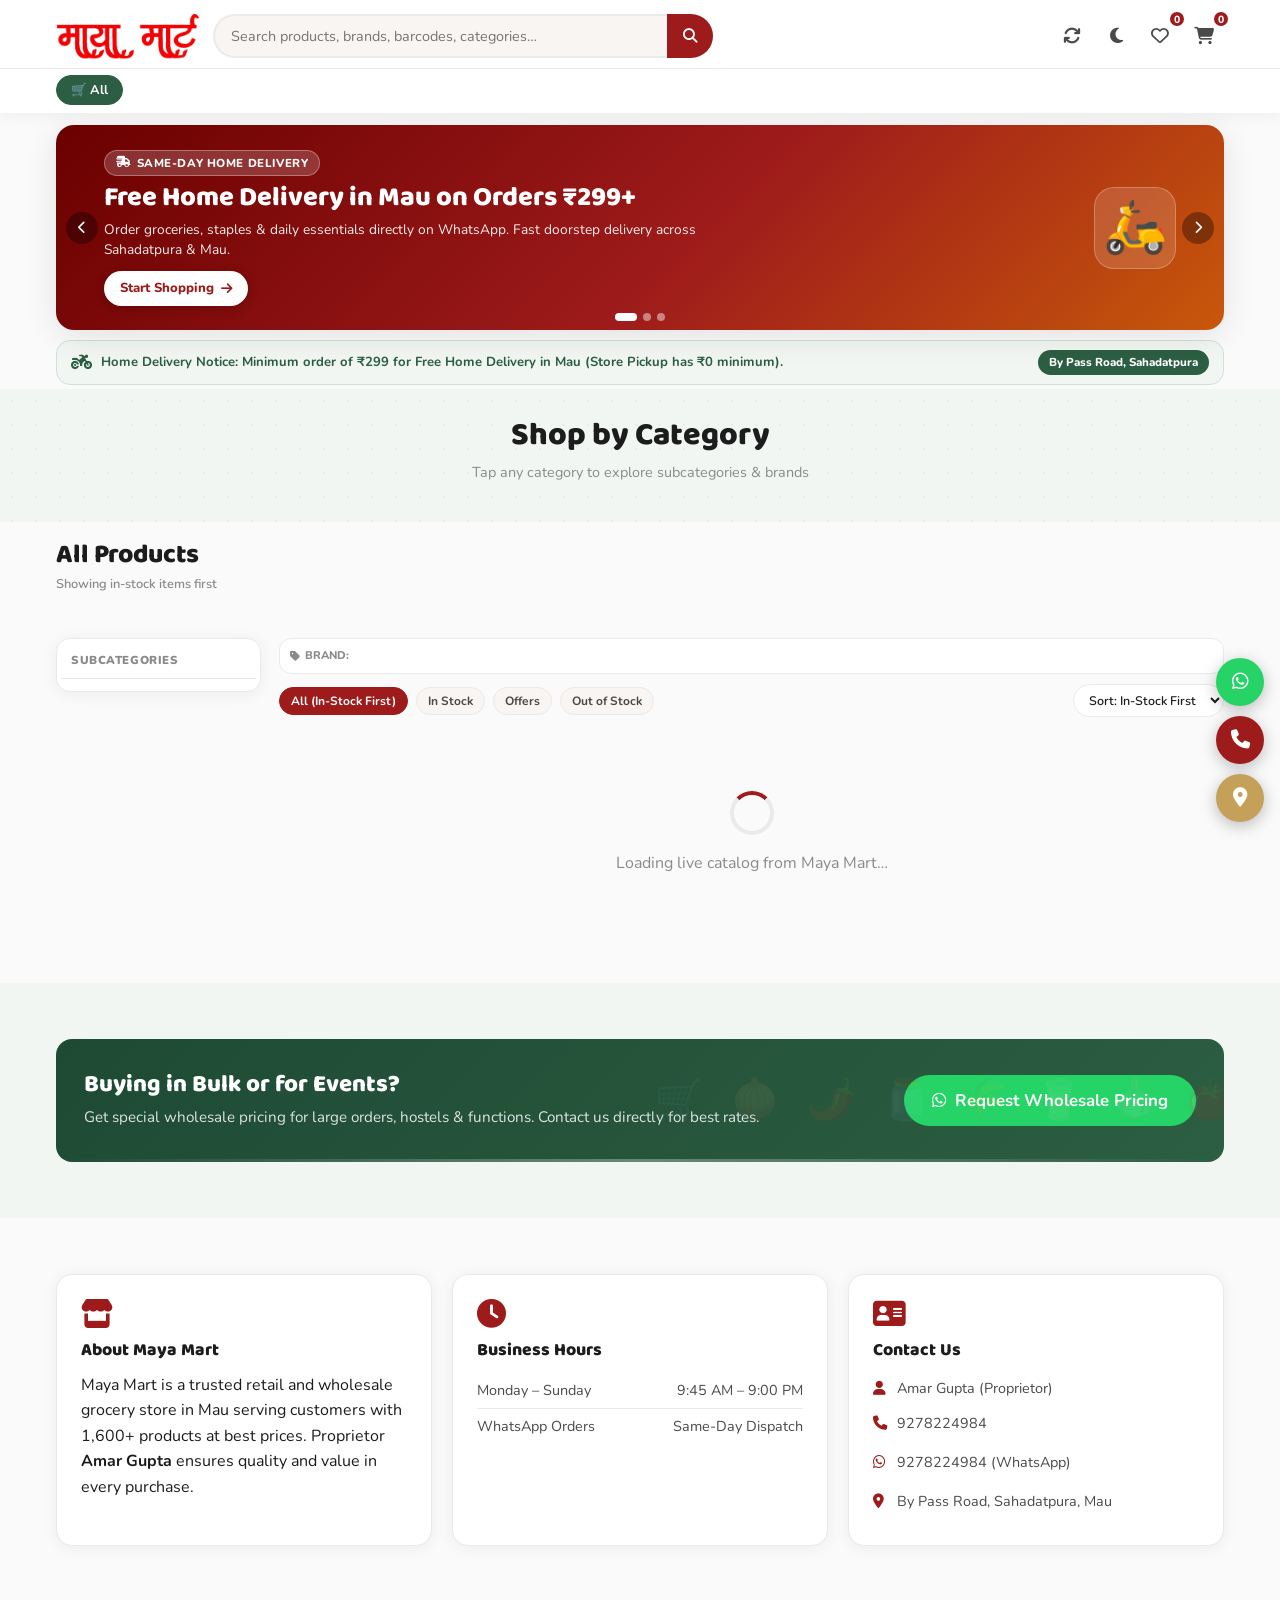
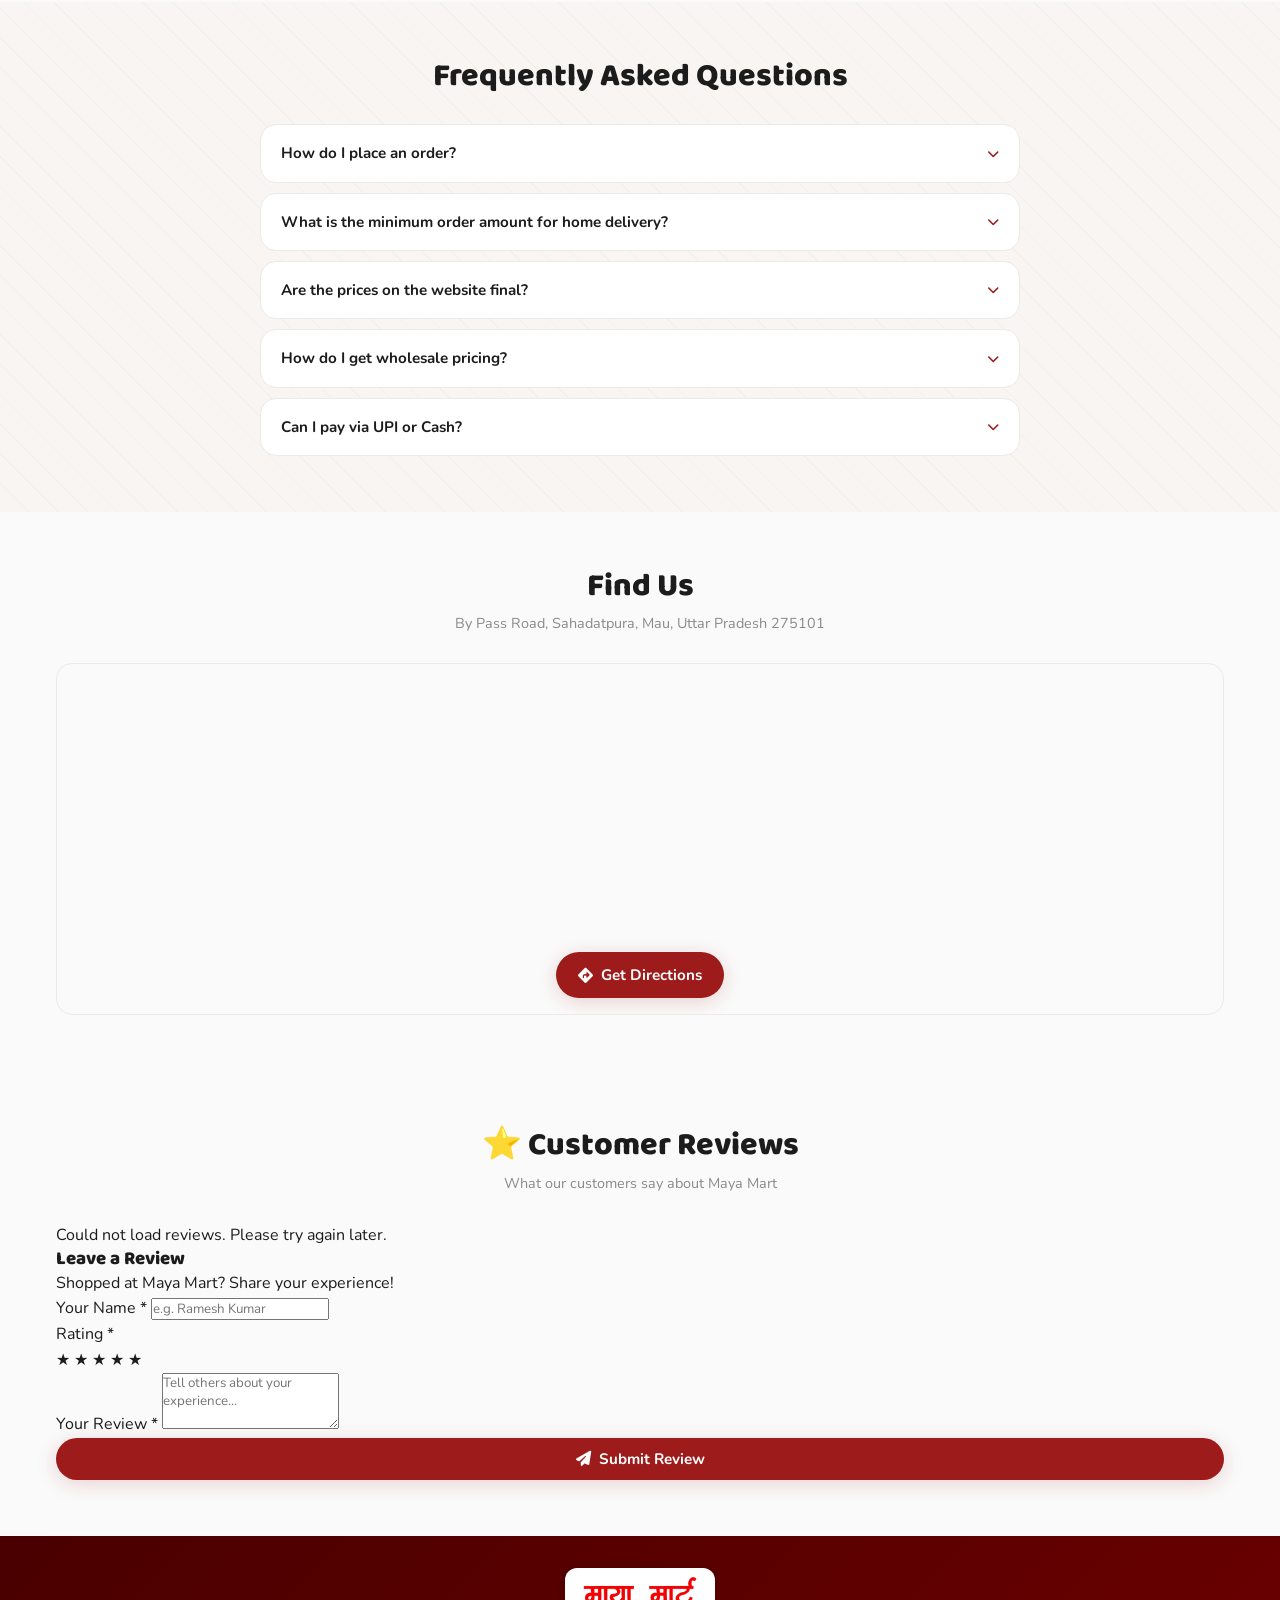
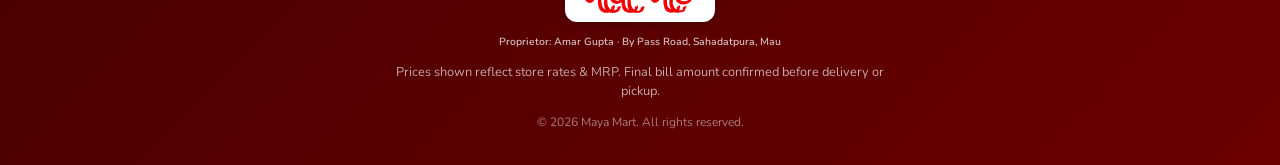
==== commit b268fb11: "Add files via upload" ====
--- a/index.html
+++ b/index.html
@@ -212,79 +212,80 @@
       </div>
     </section>
 
-    <!-- ALL PRODUCTS + BLINKIT SUBCATEGORY & MARG COMPANY FILTER -->
-    <section class="section" id="products" style="padding-top:24px;">
+    <!-- BLINKIT SPLIT-PANE STOREFRONT (LEFT SUBCATEGORY RAIL + RIGHT PRODUCT GRID) -->
+    <section class="section blinkit-section" id="products">
       <div class="container">
-        <div class="section-header" style="margin-bottom:18px;">
-          <h2 class="section-title" id="productsTitle">All Products</h2>
-          <p class="section-sub" id="productsSubtitle">Showing in-stock items first</p>
-          <p class="search-result-count" id="searchResultCount"></p>
-        </div>
-
-        <!-- Blinkit Subcategory & Marg Company Browser -->
-        <div class="taxonomy-browser" id="taxonomyBrowser">
-          <!-- Subcategories Row -->
-          <div class="tax-row hidden" id="subcatRow">
-            <div class="tax-row-header">
-              <span class="tax-row-label"><i class="fa-solid fa-layer-group"></i> Subcategories</span>
-            </div>
-            <div class="tax-strip" id="subcatStrip"></div>
-          </div>
-
-          <!-- Optional Brand / Marg Company Row -->
-          <div class="tax-row" id="brandRow">
-            <div class="tax-row-header">
-              <span class="tax-row-label"><i class="fa-solid fa-tag"></i> Filter by Brand (Optional)</span>
-            </div>
-            <div class="tax-strip" id="brandStrip"></div>
-          </div>
-
-          <!-- Active Selection Breadcrumb -->
-          <div class="active-breadcrumb hidden" id="activeBreadcrumb">
-            <div class="breadcrumb-trail" id="breadcrumbTrail"></div>
-            <button class="btn-reset-tax" id="resetTaxBtn"><i class="fa-solid fa-rotate-left"></i> Reset Filters</button>
-          </div>
-        </div>
-
-        <!-- Stock & Sort Row -->
-        <div class="filters-row">
-          <div class="filter-chips" id="filterChips">
-            <button class="chip active" data-filter="all">All (In-Stock First)</button>
-            <button class="chip" data-filter="instock">In Stock Only</button>
-            <button class="chip" data-filter="sale">Discounted / Offer</button>
-            <button class="chip" data-filter="outofstock">Out of Stock</button>
-          </div>
-          <div class="sort-wrap">
-            <label for="sortSelect" class="sr-only">Sort by</label>
-            <select id="sortSelect" class="sort-select">
-              <option value="default">Sort: In-Stock First</option>
-              <option value="price-low">Price: Low → High</option>
-              <option value="price-high">Price: High → Low</option>
-              <option value="alpha-az">Name: A → Z</option>
-              <option value="alpha-za">Name: Z → A</option>
-            </select>
-          </div>
-        </div>
-
-        <!-- Loading State -->
-        <div class="loading-state" id="loadingState">
-          <div class="spinner"></div>
-          <p>Loading live catalog from Maya Mart…</p>
-        </div>
-
-        <!-- Error State -->
-        <div class="error-state hidden" id="errorState">
-          <i class="fa-solid fa-triangle-exclamation"></i>
-          <p>Could not load products. Please check your internet connection or sheet sharing settings and try again.</p>
-          <button class="btn btn-primary" onclick="initProducts(true)">Retry</button>
-        </div>
-
-        <!-- Product Grid -->
-        <div class="product-grid" id="productGrid"></div>
-
-        <!-- Load More -->
-        <div class="load-more-wrap hidden" id="loadMoreWrap">
-          <button class="btn btn-outline" id="loadMoreBtn">Load More Products</button>
+        <div class="blinkit-topbar">
+          <div class="blinkit-heading-group">
+            <h2 class="blinkit-title" id="productsTitle">All Products</h2>
+            <p class="blinkit-sub" id="productsSubtitle">Showing in-stock items first</p>
+            <p class="search-result-count" id="searchResultCount"></p>
+          </div>
+        </div>
+
+        <!-- Active Selection Breadcrumb -->
+        <div class="active-breadcrumb hidden" id="activeBreadcrumb">
+          <div class="breadcrumb-trail" id="breadcrumbTrail"></div>
+          <button class="btn-reset-tax" id="resetTaxBtn"><i class="fa-solid fa-rotate-left"></i> Reset Filters</button>
+        </div>
+
+        <!-- Blinkit 2-Column Split Layout: Sticky Subcategory Sidebar + Products -->
+        <div class="blinkit-shell">
+          <!-- Left Vertical Subcategory Rail -->
+          <aside class="blinkit-sidebar" id="blinkitSidebar" aria-label="Subcategories">
+            <div class="sidebar-rail-header" id="sidebarHeader">Subcategories</div>
+            <div id="subcatStrip"></div>
+          </aside>
+
+          <!-- Right Product Area -->
+          <div class="blinkit-main">
+            <!-- Optional Brand / Marg Company Filter Strip -->
+            <div class="brand-filter-bar" id="brandRow">
+              <span class="brand-filter-label"><i class="fa-solid fa-tag"></i> Brand:</span>
+              <div class="tax-strip" id="brandStrip"></div>
+            </div>
+
+            <!-- Stock & Sort Row -->
+            <div class="filters-row">
+              <div class="filter-chips" id="filterChips">
+                <button class="chip active" data-filter="all">All (In-Stock First)</button>
+                <button class="chip" data-filter="instock">In Stock</button>
+                <button class="chip" data-filter="sale">Offers</button>
+                <button class="chip" data-filter="outofstock">Out of Stock</button>
+              </div>
+              <div class="sort-wrap">
+                <label for="sortSelect" class="sr-only">Sort by</label>
+                <select id="sortSelect" class="sort-select">
+                  <option value="default">Sort: In-Stock First</option>
+                  <option value="price-low">Price: Low → High</option>
+                  <option value="price-high">Price: High → Low</option>
+                  <option value="alpha-az">Name: A → Z</option>
+                  <option value="alpha-za">Name: Z → A</option>
+                </select>
+              </div>
+            </div>
+
+            <!-- Loading State -->
+            <div class="loading-state" id="loadingState">
+              <div class="spinner"></div>
+              <p>Loading live catalog from Maya Mart…</p>
+            </div>
+
+            <!-- Error State -->
+            <div class="error-state hidden" id="errorState">
+              <i class="fa-solid fa-triangle-exclamation"></i>
+              <p>Could not load products. Please check your internet connection or sheet sharing settings and try again.</p>
+              <button class="btn btn-primary" onclick="initProducts(true)">Retry</button>
+            </div>
+
+            <!-- Product Grid -->
+            <div class="product-grid" id="productGrid"></div>
+
+            <!-- Load More -->
+            <div class="load-more-wrap hidden" id="loadMoreWrap">
+              <button class="btn btn-outline" id="loadMoreBtn">Load More Products</button>
+            </div>
+          </div>
         </div>
       </div>
     </section>
--- a/css/style.css
+++ b/css/style.css
@@ -739,13 +739,14 @@
 }
 
 
-/* ============================================================
-   V2 UPGRADES: PROMO CAROUSEL, BLINKIT TAXONOMY & STOCK/MRP UI
+
+/* ============================================================
+   V4 UPGRADES: BLINKIT SPLIT-PANE LAYOUT, CAROUSEL & CARD UI
    ============================================================ */
 
 /* Promo Offer Banner Carousel */
 .promo-carousel-section {
-  padding: 14px 0 4px;
+  padding: 12px 0 4px;
 }
 .promo-carousel {
   position: relative;
@@ -761,11 +762,11 @@
 }
 .promo-slide {
   min-width: 100%;
-  padding: 22px 26px;
+  padding: 20px 24px;
   display: flex;
   align-items: center;
   justify-content: space-between;
-  gap: 18px;
+  gap: 16px;
   color: #fff;
 }
 .promo-slide--green {
@@ -790,20 +791,20 @@
   font-weight: 800;
   letter-spacing: 0.05em;
   text-transform: uppercase;
-  margin-bottom: 8px;
+  margin-bottom: 6px;
 }
 .promo-title {
   font-family: var(--font-head);
-  font-size: clamp(1.2rem, 3vw, 1.75rem);
+  font-size: clamp(1.15rem, 2.8vw, 1.7rem);
   font-weight: 800;
   line-height: 1.18;
   margin-bottom: 6px;
 }
 .promo-desc {
-  font-size: 0.88rem;
+  font-size: 0.86rem;
   opacity: 0.92;
-  margin-bottom: 14px;
-  line-height: 1.45;
+  margin-bottom: 12px;
+  line-height: 1.42;
 }
 .promo-cta {
   display: inline-flex;
@@ -812,8 +813,8 @@
   background: #fff;
   color: #9E1B1B;
   font-weight: 800;
-  font-size: 0.84rem;
-  padding: 8px 18px;
+  font-size: 0.82rem;
+  padding: 7px 16px;
   border-radius: 100px;
   box-shadow: 0 3px 12px rgba(0,0,0,0.18);
   transition: transform 0.18s ease;
@@ -822,13 +823,13 @@
 .promo-slide--gold .promo-cta { color: #7a4900; }
 .promo-cta:hover { transform: translateY(-1px); }
 .promo-visual {
-  font-size: 3.4rem;
+  font-size: 3.2rem;
   line-height: 1;
   background: rgba(255,255,255,0.14);
   border: 1.5px solid rgba(255,255,255,0.25);
-  width: 88px;
-  height: 88px;
-  border-radius: 22px;
+  width: 82px;
+  height: 82px;
+  border-radius: 20px;
   display: none;
   align-items: center;
   justify-content: center;
@@ -836,21 +837,21 @@
 }
 @media (min-width: 600px) {
   .promo-visual { display: flex; }
-  .promo-slide { padding: 26px 48px; }
+  .promo-slide { padding: 24px 48px; }
 }
 .promo-arrow {
   position: absolute;
   top: 50%;
   transform: translateY(-50%);
-  width: 34px;
-  height: 34px;
+  width: 32px;
+  height: 32px;
   border-radius: 50%;
   background: rgba(0, 0, 0, 0.34);
   color: #fff;
   display: flex;
   align-items: center;
   justify-content: center;
-  font-size: 0.85rem;
+  font-size: 0.82rem;
   z-index: 3;
   transition: background 0.2s;
 }
@@ -859,7 +860,7 @@
 .promo-arrow--next { right: 10px; }
 .promo-dots {
   position: absolute;
-  bottom: 10px;
+  bottom: 9px;
   left: 50%;
   transform: translateX(-50%);
   display: flex;
@@ -880,27 +881,27 @@
 
 /* Home Delivery Minimum Order Notice Strip */
 .delivery-notice-bar {
-  margin-top: 12px;
+  margin-top: 10px;
   background: var(--sage-light);
   border: 1.5px solid #cde2d6;
   border-radius: 14px;
-  padding: 10px 16px;
+  padding: 9px 14px;
   display: flex;
   align-items: center;
   justify-content: space-between;
-  gap: 12px;
+  gap: 10px;
   flex-wrap: wrap;
-  font-size: 0.84rem;
+  font-size: 0.82rem;
   color: var(--sage);
 }
 .delivery-notice-left {
   display: flex;
   align-items: center;
-  gap: 10px;
+  gap: 9px;
   font-weight: 700;
 }
 .delivery-notice-left i {
-  font-size: 1.1rem;
+  font-size: 1.05rem;
   color: var(--sage);
 }
 .delivery-notice-pill {
@@ -908,7 +909,7 @@
   color: #fff;
   padding: 3px 11px;
   border-radius: 100px;
-  font-size: 0.74rem;
+  font-size: 0.72rem;
   font-weight: 800;
   white-space: nowrap;
 }
@@ -919,86 +920,323 @@
 }
 .dark-mode .delivery-notice-left i { color: #8fd3b6; }
 
-/* Blinkit Subcategory & Brand (Marg Company) Bars */
-.taxonomy-browser {
+/* Compact Category Strip / Grid */
+#categories {
+  padding: 20px 0 16px;
+}
+#categories .cat-grid {
+  grid-template-columns: repeat(auto-fill, minmax(112px, 1fr));
+  gap: 10px;
+}
+#categories .cat-card {
+  padding: 12px 8px;
+  gap: 5px;
+  border-radius: 14px;
+}
+#categories .cat-card-icon {
+  font-size: 1.65rem;
+}
+#categories .cat-card-name {
+  font-size: 0.76rem;
+  line-height: 1.25;
+}
+#categories .cat-card-count {
+  font-size: 0.67rem;
+}
+
+/* ============================================================
+   TRUE BLINKIT SPLIT-PANE STOREFRONT (MOBILE + DESKTOP)
+   ============================================================ */
+.blinkit-section {
+  padding: 18px 0 36px;
+}
+
+.blinkit-topbar {
+  display: flex;
+  align-items: center;
+  justify-content: space-between;
+  gap: 12px;
+  flex-wrap: wrap;
+  margin-bottom: 12px;
+}
+
+.blinkit-heading-group {
+  display: flex;
+  flex-direction: column;
+  gap: 2px;
+}
+
+.blinkit-title {
+  font-family: var(--font-head);
+  font-size: clamp(1.2rem, 2.6vw, 1.65rem);
+  font-weight: 800;
+  color: var(--text);
+}
+
+.blinkit-sub {
+  font-size: 0.8rem;
+  color: var(--text-muted);
+  font-weight: 600;
+}
+
+.active-breadcrumb {
+  display: flex;
+  align-items: center;
+  justify-content: space-between;
+  gap: 10px;
+  flex-wrap: wrap;
   background: var(--surface);
   border: 1.5px solid var(--border);
-  border-radius: 16px;
-  padding: 14px 16px;
-  margin-bottom: 18px;
-  box-shadow: var(--shadow);
-  display: flex;
-  flex-direction: column;
-  gap: 12px;
-}
-.tax-row {
-  display: flex;
-  flex-direction: column;
-  gap: 7px;
-}
-.tax-row-header {
-  display: flex;
-  align-items: center;
-  justify-content: space-between;
-  gap: 8px;
-}
-.tax-row-label {
+  border-radius: 12px;
+  padding: 8px 12px;
+  margin-bottom: 12px;
+  font-size: 0.78rem;
+}
+.breadcrumb-trail {
+  display: flex;
+  align-items: center;
+  gap: 6px;
+  flex-wrap: wrap;
+  font-weight: 700;
+  color: var(--text-mid);
+}
+.breadcrumb-crumb {
+  background: var(--primary-light);
+  color: var(--primary);
+  padding: 2px 10px;
+  border-radius: 100px;
+  font-size: 0.74rem;
+  font-weight: 800;
+}
+.btn-reset-tax {
   font-size: 0.75rem;
   font-weight: 800;
+  color: var(--primary);
+  padding: 4px 10px;
+  border-radius: 100px;
+  border: 1px solid var(--primary);
+  background: transparent;
+}
+.btn-reset-tax:hover {
+  background: var(--primary-light);
+}
+
+/* Split Pane Shell */
+.blinkit-shell {
+  display: grid;
+  grid-template-columns: 82px minmax(0, 1fr);
+  gap: 10px;
+  align-items: start;
+}
+@media (min-width: 768px) {
+  .blinkit-shell {
+    grid-template-columns: 205px minmax(0, 1fr);
+    gap: 18px;
+  }
+}
+
+/* Left Vertical Subcategory Rail */
+.blinkit-sidebar {
+  position: sticky;
+  top: 112px;
+  max-height: calc(100vh - 124px);
+  overflow-y: auto;
+  background: var(--surface);
+  border: 1.5px solid var(--border);
+  border-radius: 14px;
+  padding: 6px 4px;
+  display: flex;
+  flex-direction: column;
+  gap: 4px;
+  box-shadow: var(--shadow);
+  scrollbar-width: thin;
+}
+@media (max-width: 639px) {
+  .blinkit-sidebar {
+    top: 146px;
+    max-height: calc(100vh - 215px);
+  }
+}
+.blinkit-sidebar::-webkit-scrollbar {
+  width: 3px;
+}
+.blinkit-sidebar::-webkit-scrollbar-thumb {
+  background: var(--border);
+  border-radius: 4px;
+}
+
+.sidebar-rail-header {
+  font-size: 0.64rem;
+  font-weight: 900;
   text-transform: uppercase;
   letter-spacing: 0.05em;
   color: var(--text-muted);
-  display: flex;
-  align-items: center;
+  text-align: center;
+  padding: 4px 4px 6px;
+  border-bottom: 1px solid var(--border);
+  margin-bottom: 2px;
+}
+@media (min-width: 768px) {
+  .sidebar-rail-header {
+    font-size: 0.72rem;
+    text-align: left;
+    padding: 6px 10px 8px;
+  }
+}
+
+.sub-rail-item {
+  position: relative;
+  display: flex;
+  flex-direction: column;
+  align-items: center;
+  justify-content: center;
+  text-align: center;
+  gap: 4px;
+  padding: 8px 4px;
+  border-radius: 10px;
+  color: var(--text-mid);
+  background: transparent;
+  transition: background 0.16s ease, color 0.16s ease;
+  width: 100%;
+}
+@media (min-width: 768px) {
+  .sub-rail-item {
+    flex-direction: row;
+    justify-content: flex-start;
+    text-align: left;
+    gap: 10px;
+    padding: 9px 10px;
+  }
+}
+.sub-rail-item:hover {
+  background: var(--sage-light);
+  color: var(--sage);
+}
+.dark-mode .sub-rail-item:hover {
+  background: rgba(255, 255, 255, 0.05);
+  color: var(--gold);
+}
+.sub-rail-item.active {
+  background: var(--sage-light);
+  color: var(--sage);
+  font-weight: 800;
+}
+.sub-rail-item.active::before {
+  content: '';
+  position: absolute;
+  left: 0;
+  top: 14%;
+  bottom: 14%;
+  width: 4px;
+  border-radius: 0 4px 4px 0;
+  background: var(--sage);
+}
+.dark-mode .sub-rail-item.active {
+  background: rgba(230, 57, 70, 0.14);
+  color: #fff;
+}
+.dark-mode .sub-rail-item.active::before {
+  background: var(--primary);
+}
+
+.sub-rail-icon {
+  width: 36px;
+  height: 36px;
+  border-radius: 10px;
+  background: var(--surface2);
+  border: 1px solid var(--border);
+  display: flex;
+  align-items: center;
+  justify-content: center;
+  font-size: 1.15rem;
+  flex-shrink: 0;
+  transition: transform 0.18s ease, background 0.18s ease;
+}
+.sub-rail-item.active .sub-rail-icon {
+  background: #fff;
+  border-color: var(--sage);
+  transform: scale(1.05);
+}
+.dark-mode .sub-rail-item.active .sub-rail-icon {
+  background: #1E2530;
+  border-color: var(--primary);
+}
+
+.sub-rail-text {
+  display: flex;
+  flex-direction: column;
+  min-width: 0;
+  flex: 1;
+}
+.sub-rail-name {
+  font-size: 0.66rem;
+  font-weight: 800;
+  line-height: 1.2;
+  display: -webkit-box;
+  -webkit-line-clamp: 2;
+  -webkit-box-orient: vertical;
+  overflow: hidden;
+  word-break: break-word;
+}
+@media (min-width: 768px) {
+  .sub-rail-name {
+    font-size: 0.8rem;
+  }
+}
+.sub-rail-count {
+  font-size: 0.6rem;
+  color: var(--text-muted);
+  font-weight: 700;
+  margin-top: 1px;
+}
+@media (min-width: 768px) {
+  .sub-rail-count {
+    font-size: 0.7rem;
+  }
+}
+
+/* Right Content Pane (Brand Strip + Controls + Grid) */
+.blinkit-main {
+  min-width: 0;
+  display: flex;
+  flex-direction: column;
+  gap: 10px;
+}
+
+.brand-filter-bar {
+  background: var(--surface);
+  border: 1.5px solid var(--border);
+  border-radius: 12px;
+  padding: 8px 10px;
+  display: flex;
+  align-items: center;
+  gap: 8px;
+}
+.brand-filter-label {
+  font-size: 0.7rem;
+  font-weight: 800;
+  text-transform: uppercase;
+  color: var(--text-muted);
+  white-space: nowrap;
+  display: none;
+}
+@media (min-width: 640px) {
+  .brand-filter-label { display: inline-flex; align-items: center; gap: 5px; }
+}
+.tax-strip {
+  display: flex;
   gap: 6px;
-}
-.tax-strip {
-  display: flex;
-  gap: 8px;
   overflow-x: auto;
-  padding-bottom: 4px;
-  scrollbar-width: thin;
-}
-.subcat-pill {
-  padding: 6px 14px;
+  padding-bottom: 2px;
+  scrollbar-width: none;
+  flex: 1;
+}
+.tax-strip::-webkit-scrollbar { display: none; }
+
+.brand-pill {
+  padding: 5px 11px;
   border-radius: 100px;
-  font-size: 0.8rem;
-  font-weight: 700;
-  background: var(--surface2);
-  color: var(--text-mid);
-  border: 1.5px solid var(--border);
-  white-space: nowrap;
-  cursor: pointer;
-  transition: all 0.16s ease;
-  display: inline-flex;
-  align-items: center;
-  gap: 6px;
-}
-.subcat-pill:hover {
-  border-color: var(--sage);
-  color: var(--sage);
-}
-.subcat-pill.active {
-  background: var(--sage);
-  color: #fff;
-  border-color: var(--sage);
-  box-shadow: 0 2px 10px rgba(44, 94, 67, 0.25);
-}
-.subcat-count {
-  font-size: 0.68rem;
-  opacity: 0.8;
-  background: rgba(0, 0, 0, 0.08);
-  padding: 1px 6px;
-  border-radius: 100px;
-}
-.subcat-pill.active .subcat-count {
-  background: rgba(255, 255, 255, 0.22);
-}
-
-.brand-pill {
-  padding: 5px 12px;
-  border-radius: 10px;
-  font-size: 0.76rem;
+  font-size: 0.74rem;
   font-weight: 800;
   background: var(--surface2);
   color: var(--text-mid);
@@ -1008,7 +1246,7 @@
   transition: all 0.16s ease;
   display: inline-flex;
   align-items: center;
-  gap: 5px;
+  gap: 4px;
 }
 .brand-pill:hover {
   border-color: var(--primary);
@@ -1020,54 +1258,50 @@
   border-color: var(--primary);
 }
 
-.active-breadcrumb {
-  display: flex;
-  align-items: center;
-  justify-content: space-between;
-  gap: 10px;
-  flex-wrap: wrap;
-  padding-top: 8px;
-  border-top: 1px dashed var(--border);
-  font-size: 0.8rem;
-}
-.breadcrumb-trail {
-  display: flex;
-  align-items: center;
-  gap: 6px;
-  flex-wrap: wrap;
-  font-weight: 700;
-  color: var(--text-mid);
-}
-.breadcrumb-crumb {
-  background: var(--primary-light);
-  color: var(--primary);
-  padding: 2px 10px;
-  border-radius: 100px;
+/* Compact Filters & Sort inside Right Pane */
+.blinkit-main .filters-row {
+  margin-bottom: 4px;
+  gap: 8px;
+}
+.blinkit-main .chip {
+  padding: 5px 11px;
   font-size: 0.75rem;
-  font-weight: 800;
-}
-.btn-reset-tax {
-  font-size: 0.76rem;
-  font-weight: 800;
-  color: var(--primary);
-  padding: 4px 10px;
-  border-radius: 100px;
-  border: 1px solid var(--primary);
-  background: transparent;
-}
-.btn-reset-tax:hover {
-  background: var(--primary-light);
-}
-
-/* Product Card V2 Enhancements (Pack size, Brand tag, Stock urgency, Out-of-stock dimming) */
+}
+.blinkit-main .sort-select {
+  padding: 6px 11px;
+  font-size: 0.78rem;
+}
+
+/* Blinkit Product Grid inside Right Pane */
+.blinkit-main .product-grid {
+  grid-template-columns: repeat(2, minmax(0, 1fr));
+  gap: 9px;
+}
+@media (min-width: 600px) {
+  .blinkit-main .product-grid {
+    grid-template-columns: repeat(3, minmax(0, 1fr));
+    gap: 12px;
+  }
+}
+@media (min-width: 1024px) {
+  .blinkit-main .product-grid {
+    grid-template-columns: repeat(4, minmax(0, 1fr));
+    gap: 14px;
+  }
+}
+
+/* Blinkit Compact Product Card Styling */
 .product-card--oos {
-  opacity: 0.78;
+  opacity: 0.76;
 }
 .product-card--oos .product-card-img {
-  filter: grayscale(40%);
+  filter: grayscale(45%);
+}
+.product-card-img-wrap {
+  cursor: pointer;
 }
 .product-card-brand {
-  font-size: 0.67rem;
+  font-size: 0.64rem;
   font-weight: 800;
   text-transform: uppercase;
   letter-spacing: 0.04em;
@@ -1079,26 +1313,112 @@
   background: var(--surface2);
   border: 1px solid var(--border);
   color: var(--text-mid);
-  font-size: 0.7rem;
-  font-weight: 800;
-  padding: 1px 8px;
-  border-radius: 6px;
-}
-.product-card-save {
-  display: inline-block;
   font-size: 0.68rem;
   font-weight: 800;
-  background: #e6f6ed;
-  color: #1a7a4a;
-  padding: 1px 6px;
+  padding: 1px 7px;
   border-radius: 6px;
-  margin-left: 5px;
-  vertical-align: middle;
-}
-.dark-mode .product-card-save {
-  background: #103222;
-  color: #5cd69a;
-}
+}
+.product-card-price-row {
+  display: flex;
+  align-items: center;
+  justify-content: space-between;
+  gap: 6px;
+  margin-top: auto;
+  padding: 8px 10px 10px;
+  border-top: 1px dashed var(--border);
+}
+.product-card-price-stack {
+  display: flex;
+  flex-direction: column;
+  line-height: 1.15;
+}
+.product-card-price-stack .sell-price {
+  font-family: var(--font-head);
+  font-size: 0.98rem;
+  font-weight: 800;
+  color: var(--text);
+}
+.dark-mode .product-card-price-stack .sell-price {
+  color: var(--gold);
+}
+.product-card-price-stack .mrp-price {
+  font-size: 0.72rem;
+  color: var(--text-muted);
+  text-decoration: line-through;
+  font-weight: 600;
+}
+
+/* Blinkit-Style Compact ADD / Stepper Button */
+.btn-blinkit-add {
+  padding: 6px 14px;
+  border-radius: 8px;
+  font-size: 0.78rem;
+  font-weight: 900;
+  letter-spacing: 0.03em;
+  text-transform: uppercase;
+  background: var(--sage-light);
+  color: var(--sage);
+  border: 1.5px solid var(--sage);
+  transition: all 0.16s ease;
+  white-space: nowrap;
+}
+.btn-blinkit-add:hover:not(:disabled) {
+  background: var(--sage);
+  color: #fff;
+}
+.btn-blinkit-add:disabled {
+  background: var(--surface2);
+  color: var(--text-muted);
+  border-color: var(--border);
+  cursor: not-allowed;
+  font-size: 0.68rem;
+  padding: 6px 8px;
+}
+.dark-mode .btn-blinkit-add:not(:disabled) {
+  background: rgba(230, 57, 70, 0.14);
+  color: #ff6b76;
+  border-color: var(--primary);
+}
+.dark-mode .btn-blinkit-add:hover:not(:disabled) {
+  background: var(--primary);
+  color: #fff;
+}
+
+.blinkit-stepper {
+  display: inline-flex;
+  align-items: center;
+  background: var(--sage);
+  color: #fff;
+  border-radius: 8px;
+  overflow: hidden;
+  height: 31px;
+  box-shadow: 0 2px 8px rgba(44, 94, 67, 0.25);
+}
+.dark-mode .blinkit-stepper {
+  background: var(--primary);
+  box-shadow: 0 2px 8px rgba(230, 57, 70, 0.3);
+}
+.blinkit-stepper button {
+  width: 26px;
+  height: 31px;
+  color: #fff;
+  font-weight: 900;
+  font-size: 0.95rem;
+  display: flex;
+  align-items: center;
+  justify-content: center;
+}
+.blinkit-stepper button:hover {
+  background: rgba(0, 0, 0, 0.15);
+}
+.blinkit-stepper .qty-val {
+  min-width: 22px;
+  text-align: center;
+  font-size: 0.8rem;
+  font-weight: 900;
+  color: #fff;
+}
+
 .low-stock {
   color: #c8580a;
 }
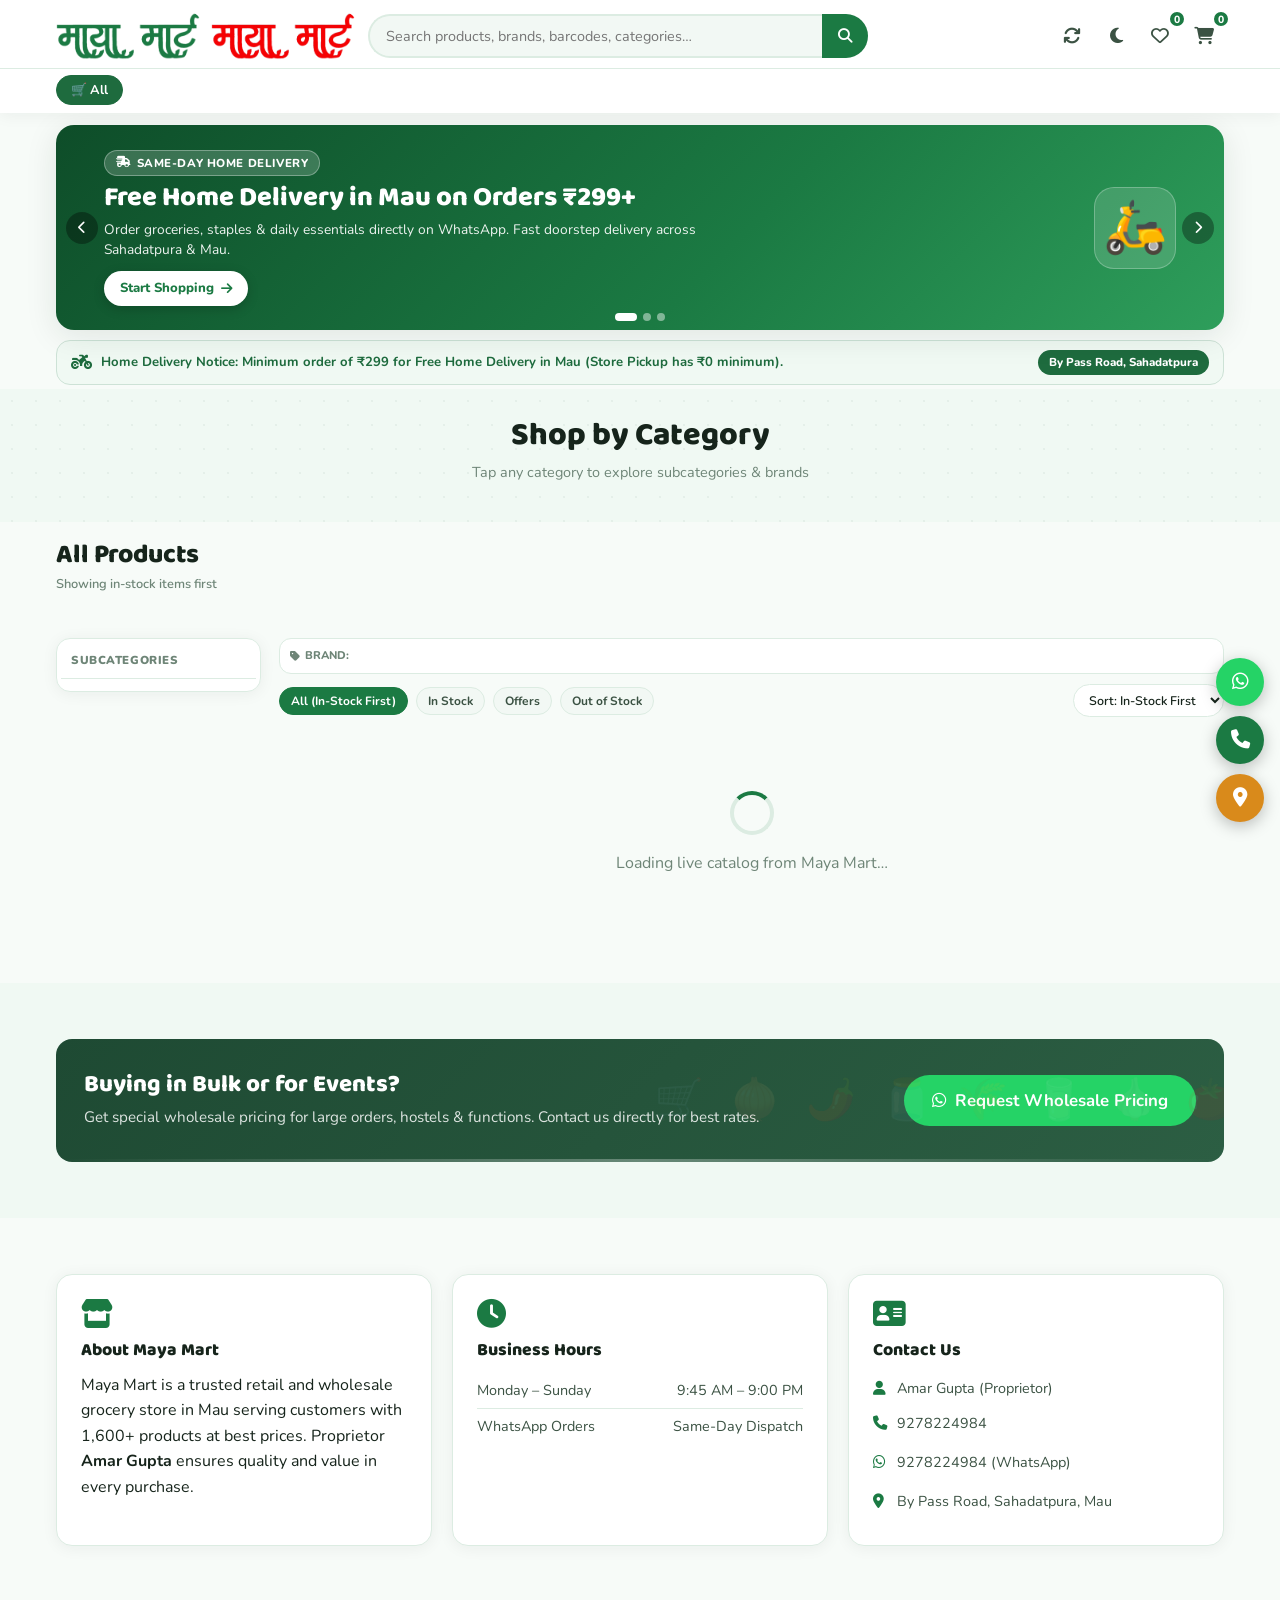
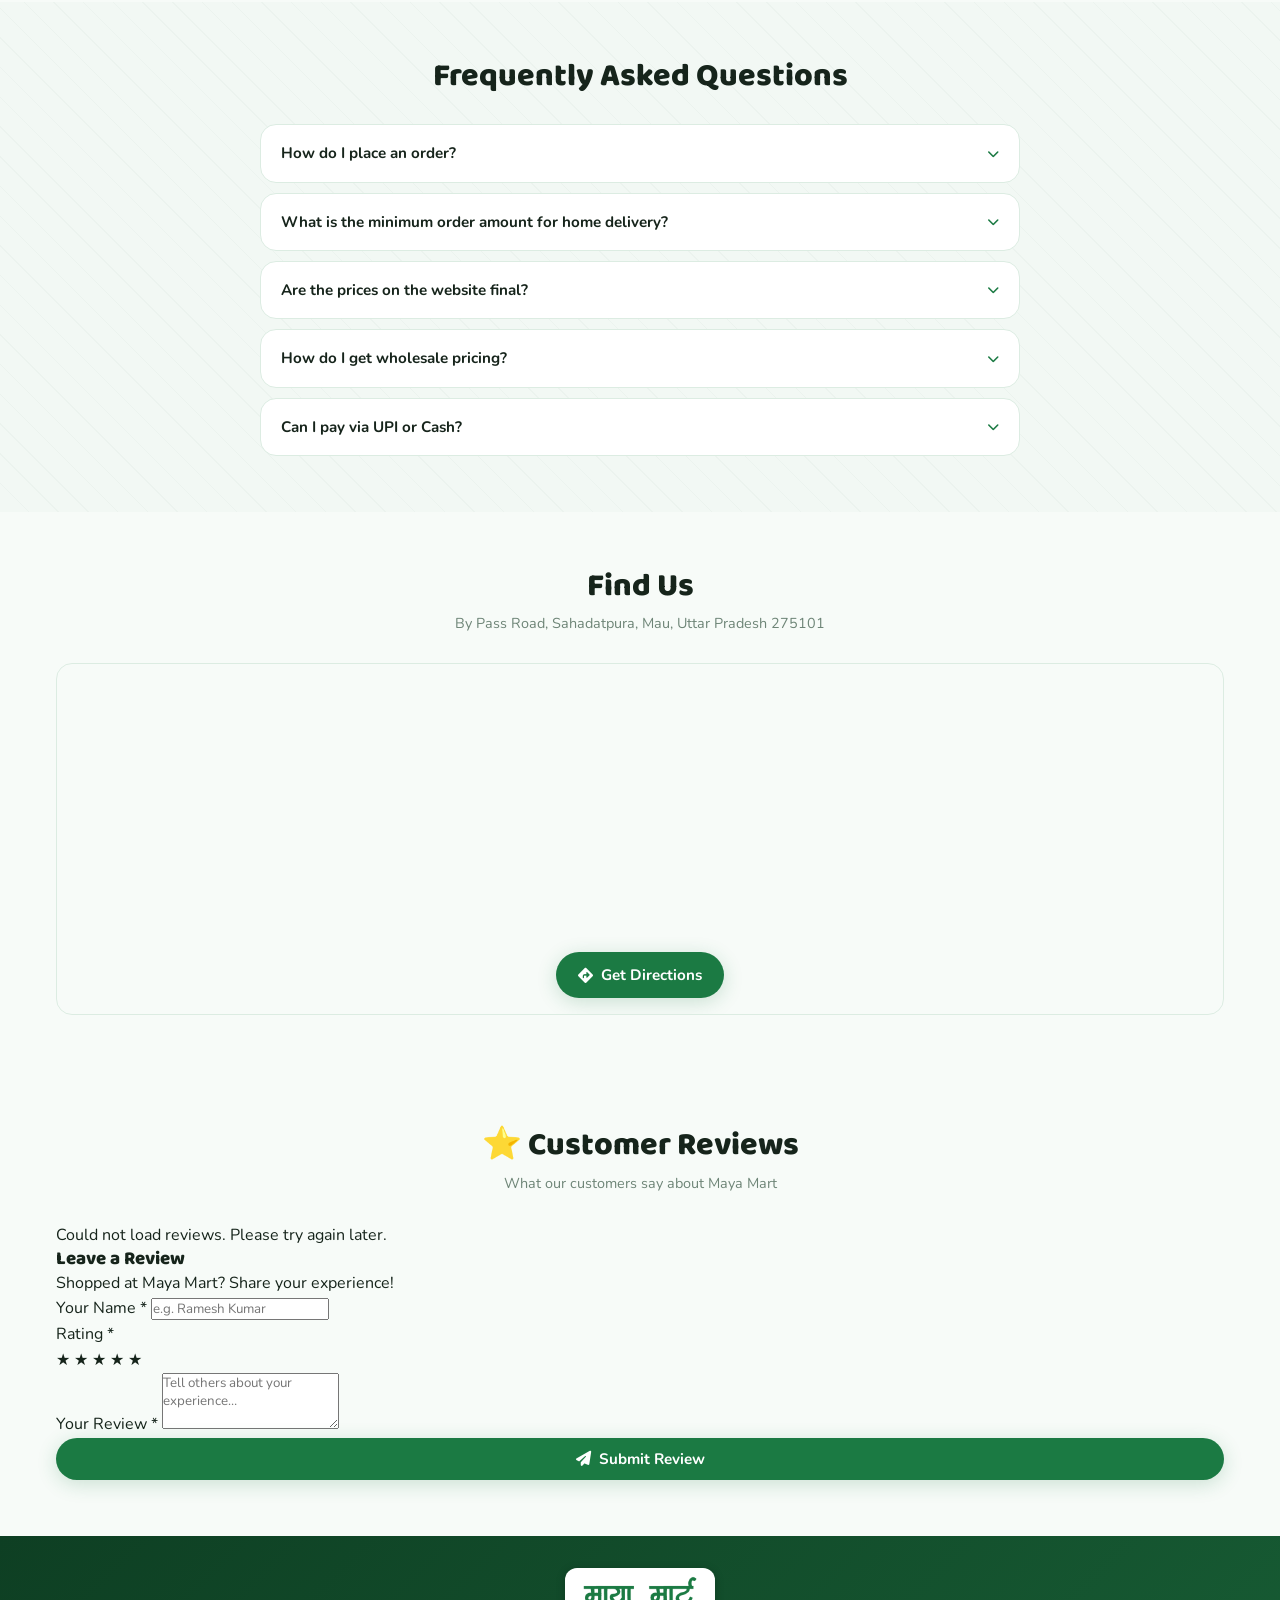
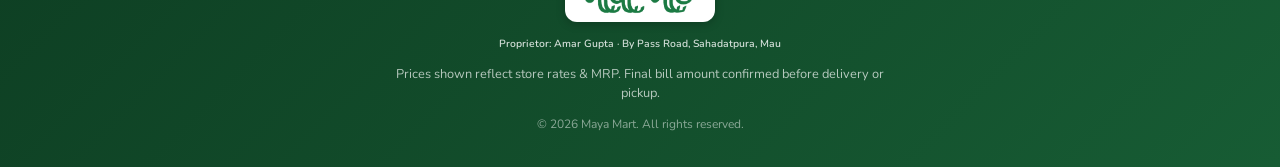
==== commit 6b6038db: "Add files via upload" ====
--- a/index.html
+++ b/index.html
@@ -3,7 +3,7 @@
 <head>
   <meta charset="UTF-8" />
   <meta name="viewport" content="width=device-width, initial-scale=1.0" />
-  <meta name="theme-color" content="#9E1B1B" />
+  <meta name="theme-color" content="#1B7A43" />
   <meta name="description" content="Maya Mart – Amar Gupta's trusted grocery & general store in Mau, Uttar Pradesh. 1600+ products, home delivery & store pickup. Order via WhatsApp." />
   <meta name="keywords" content="Maya Mart, grocery store Mau, Amar Gupta Mau, grocery delivery Mau UP, किराना दुकान मऊ" />
   <meta name="author" content="Amar Gupta – Maya Mart" />
@@ -83,7 +83,8 @@
       <div class="container header-inner">
         <!-- Logo -->
         <a href="#" class="logo" aria-label="Maya Mart Home">
-          <img src="MAYA MART LOGO RED.png" alt="Maya Mart" style="height:48px;width:auto;object-fit:contain;border-radius:12px;display:block;" />
+          <img src="MAYA MART LOGO GREEN.png" alt="Maya Mart" class="logo-light" style="height:48px;width:auto;object-fit:contain;" />
+          <img src="MAYA MART LOGO RED.png" alt="Maya Mart" class="logo-dark" style="height:48px;width:auto;object-fit:contain;" />
         </a>
 
         <!-- Desktop Search -->
@@ -470,8 +471,11 @@
   <footer class="footer">
     <div class="container footer-inner">
       <div class="footer-logo">
-        <div style="background:#ffffff;padding:8px 18px;border-radius:12px;display:inline-block;box-shadow:0 2px 10px rgba(0,0,0,0.22);"><img src="MAYA MART LOGO RED.png" alt="Maya Mart" style="height:38px;width:auto;object-fit:contain;display:block;margin:0 auto;" /></div>
-        <div class="logo-sub" style="color:rgba(255,255,255,.75);margin-top:4px;text-align:center;">Proprietor: Amar Gupta · By Pass Road, Sahadatpura, Mau</div>
+        <div style="background:#ffffff;padding:8px 18px;border-radius:12px;display:inline-block;box-shadow:0 2px 10px rgba(0,0,0,0.22);">
+          <img src="MAYA MART LOGO GREEN.png" alt="Maya Mart" class="logo-light" style="height:38px;width:auto;object-fit:contain;margin:0 auto;" />
+          <img src="MAYA MART LOGO RED.png" alt="Maya Mart" class="logo-dark" style="height:38px;width:auto;object-fit:contain;margin:0 auto;" />
+        </div>
+        <div class="logo-sub" style="color:rgba(255,255,255,.82);margin-top:6px;text-align:center;">Proprietor: Amar Gupta · By Pass Road, Sahadatpura, Mau</div>
       </div>
       <p class="footer-disclaimer">Prices shown reflect store rates &amp; MRP. Final bill amount confirmed before delivery or pickup.</p>
       <p class="footer-copy">© 2026 Maya Mart. All rights reserved.</p>
--- a/css/style.css
+++ b/css/style.css
@@ -8,20 +8,20 @@
    TOKENS — LIGHT MODE
    ============================================================ */
 :root {
-  /* Brand */
-  --brand:        #f50103;   /* logo red — never changed */
-  --primary:      #9E1B1B;   /* deep crimson for UI buttons */
-  --primary-dark: #7f0000;
-  --primary-light:#fff0f0;
-
-  /* Secondary — elegant sage green */
-  --sage:         #2C5E43;
-  --sage-mid:     #5F7D6B;
-  --sage-light:   #F2F6F3;
-
-  /* Gold accent (used in dark mode mainly, available both) */
-  --gold:         #C5A059;
-  --gold-light:   #FFF9E6;
+  /* Brand — Fresh Grocery Emerald Green in Light Mode */
+  --brand:        #1B7A43;
+  --primary:      #1B7A43;   /* vibrant grocery green for UI buttons & accents */
+  --primary-dark: #135931;
+  --primary-light:#EAF7EF;
+
+  /* Secondary — complementary forest/leaf green */
+  --sage:         #1E6B3E;
+  --sage-mid:     #4B8364;
+  --sage-light:   #F0F9F3;
+
+  /* Warm harvest mango-gold accent (matches shopping bags in icon) */
+  --gold:         #D98A1B;
+  --gold-light:   #FFF8EB;
 
   /* WA */
   --wa:           #25d366;
@@ -31,19 +31,19 @@
   --danger:       #c62828;
   --danger-light: #fdecea;
 
-  /* Surfaces — marble-inspired clean */
-  --bg:           #FAFAFA;
+  /* Surfaces — fresh mint-marble clean */
+  --bg:           #F7FBF8;
   --surface:      #FFFFFF;
-  --surface2:     #F8F5F2;
-  --border:       #EAEAEA;
-  --text:         #1C1C1C;
-  --text-mid:     #4A4A4A;
-  --text-muted:   #8A8A8A;
-
-  /* Shadows — subtle depth */
-  --shadow:       0 2px 16px rgba(0,0,0,.06);
-  --shadow-md:    0 6px 32px rgba(0,0,0,.10);
-  --shadow-red:   0 4px 20px rgba(158,27,27,.18);
+  --surface2:     #F2F8F4;
+  --border:       #DCECE2;
+  --text:         #16241B;
+  --text-mid:     #3B5243;
+  --text-muted:   #6E8577;
+
+  /* Shadows — subtle organic depth */
+  --shadow:       0 2px 16px rgba(22,36,27,.06);
+  --shadow-md:    0 6px 32px rgba(22,36,27,.10);
+  --shadow-red:   0 4px 20px rgba(27,122,67,.20);
 
   /* Shape */
   --radius:       16px;
@@ -144,7 +144,7 @@
 .btn{display:inline-flex;align-items:center;gap:8px;padding:11px 22px;border-radius:var(--radius-pill);font-weight:700;font-size:.95rem;transition:transform var(--transition),box-shadow var(--transition),background var(--transition);white-space:nowrap}
 .btn:active{transform:scale(.97)}
 .btn-primary{background:var(--primary);color:#fff;box-shadow:var(--shadow-red)}
-.btn-primary:hover{background:var(--primary-dark);box-shadow:0 6px 28px rgba(158,27,27,.35)}
+.btn-primary:hover{background:var(--primary-dark);box-shadow:0 6px 28px rgba(27,122,67,.32)}
 .btn-outline{background:transparent;color:var(--primary);border:2px solid var(--primary)}
 .btn-outline:hover{background:var(--primary-light)}
 .btn-wa{background:var(--wa);color:#fff}
@@ -417,7 +417,7 @@
   transition:transform var(--transition),box-shadow var(--transition),border-color var(--transition);
   position:relative;
 }
-.product-card:hover{transform:translateY(-4px);box-shadow:var(--shadow-md);border-color:rgba(158,27,27,.25)}
+.product-card:hover{transform:translateY(-4px);box-shadow:var(--shadow-md);border-color:rgba(27,122,67,.30)}
 .dark-mode .product-card{background:var(--surface-card);border-color:var(--border)}
 .dark-mode .product-card:hover{border-color:rgba(212,175,55,.3);box-shadow:0 8px 32px rgba(0,0,0,.5),0 0 0 1px rgba(212,175,55,.15)}
 
@@ -535,7 +535,7 @@
 /* ============================================================
    FOOTER — deep red/dark
    ============================================================ */
-.footer{background:linear-gradient(135deg,#4a0000,#6b0000);color:rgba(255,255,255,.88);padding:32px 0}
+.footer{background:linear-gradient(135deg,#0E3F23,#175C34);color:rgba(255,255,255,.92);padding:32px 0}
 .dark-mode .footer{background:linear-gradient(135deg,#0D1117,#161B22);border-top:1px solid rgba(212,175,55,.2)}
 .footer-inner{display:flex;flex-direction:column;align-items:center;gap:12px;text-align:center}
 .footer .logo-main{color:#fff;font-size:1.3rem}
@@ -649,7 +649,7 @@
 /* co-input for cart footer checkout */
 .co-input{width:100%;padding:10px 12px;border:1.5px solid var(--border);border-radius:8px;font-size:.88rem;font-family:inherit;outline:none;background:var(--surface2);color:var(--text);transition:border-color .2s}
 .co-input:focus{border-color:var(--primary)}
-.co-input.error{border-color:var(--primary);box-shadow:0 0 0 3px rgba(158,27,27,.15)}
+.co-input.error{border-color:var(--danger);box-shadow:0 0 0 3px rgba(198,40,40,.15)}
 .dark-mode .co-input{background:rgba(255,255,255,.05);border-color:var(--border);color:var(--text)}
 .dark-mode .co-input:focus{border-color:var(--gold)}
 
@@ -753,7 +753,7 @@
   border-radius: 18px;
   overflow: hidden;
   box-shadow: var(--shadow-md);
-  background: linear-gradient(135deg, #6b0000 0%, #9E1B1B 55%, #C8580A 100%);
+  background: linear-gradient(135deg, #0E4D29 0%, #1B7A43 58%, #2E9E5B 100%);
 }
 .promo-track {
   display: flex;
@@ -811,7 +811,7 @@
   align-items: center;
   gap: 7px;
   background: #fff;
-  color: #9E1B1B;
+  color: #1B7A43;
   font-weight: 800;
   font-size: 0.82rem;
   padding: 7px 16px;
@@ -1454,3 +1454,25 @@
   border-color: #254d3b;
   color: #8fd3b6;
 }
+
+
+/* ============================================================
+   V5 THEME ADDITIONS: DUAL-MODE LOGO SWITCHING & GREEN POLISH
+   ============================================================ */
+.logo-light { display: block; }
+.logo-dark  { display: none; }
+.dark-mode .logo-light { display: none; }
+.dark-mode .logo-dark  { display: block; }
+
+.dark-mode .btn-primary:hover {
+  box-shadow: 0 6px 28px rgba(230, 57, 70, 0.35);
+}
+.dark-mode .product-card:hover {
+  border-color: rgba(212, 175, 55, 0.35);
+}
+.product-card-avail.out-stock {
+  color: var(--danger);
+}
+.dark-mode .product-card-avail.out-stock {
+  color: var(--primary);
+}
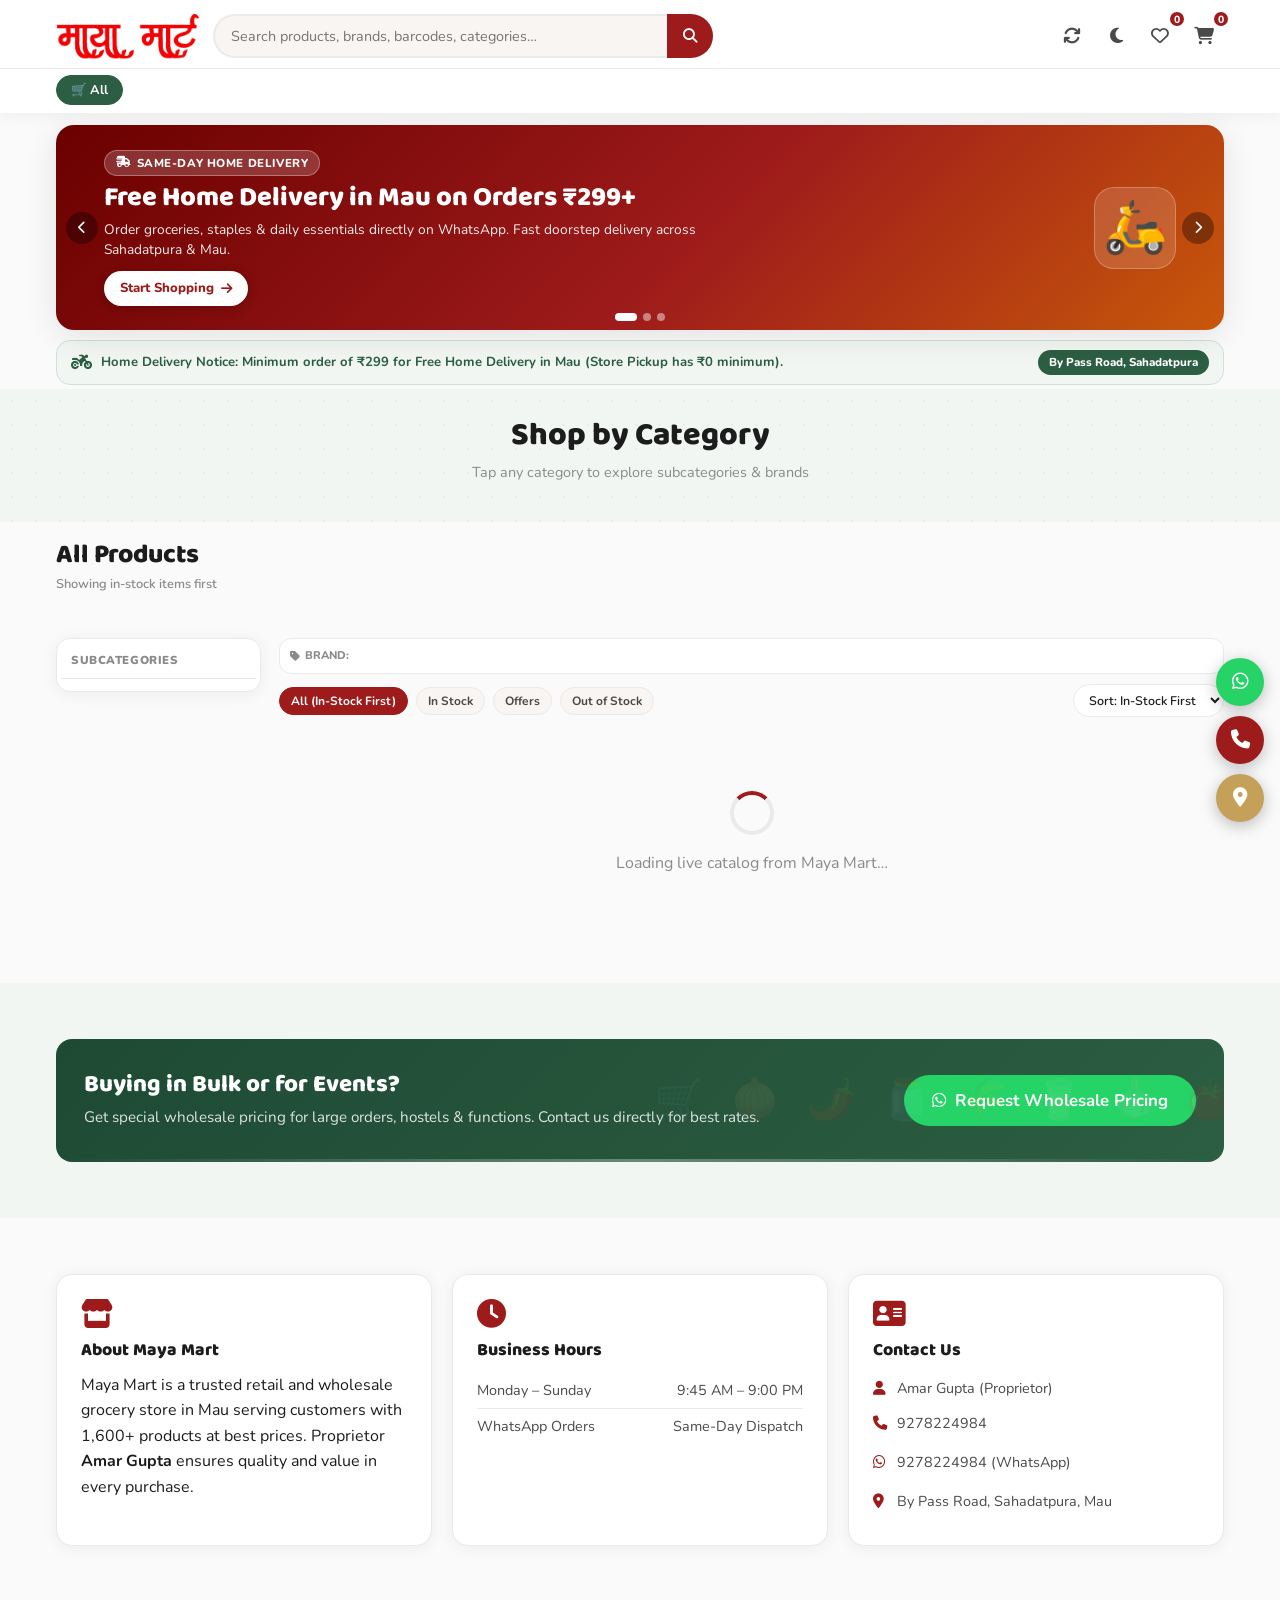
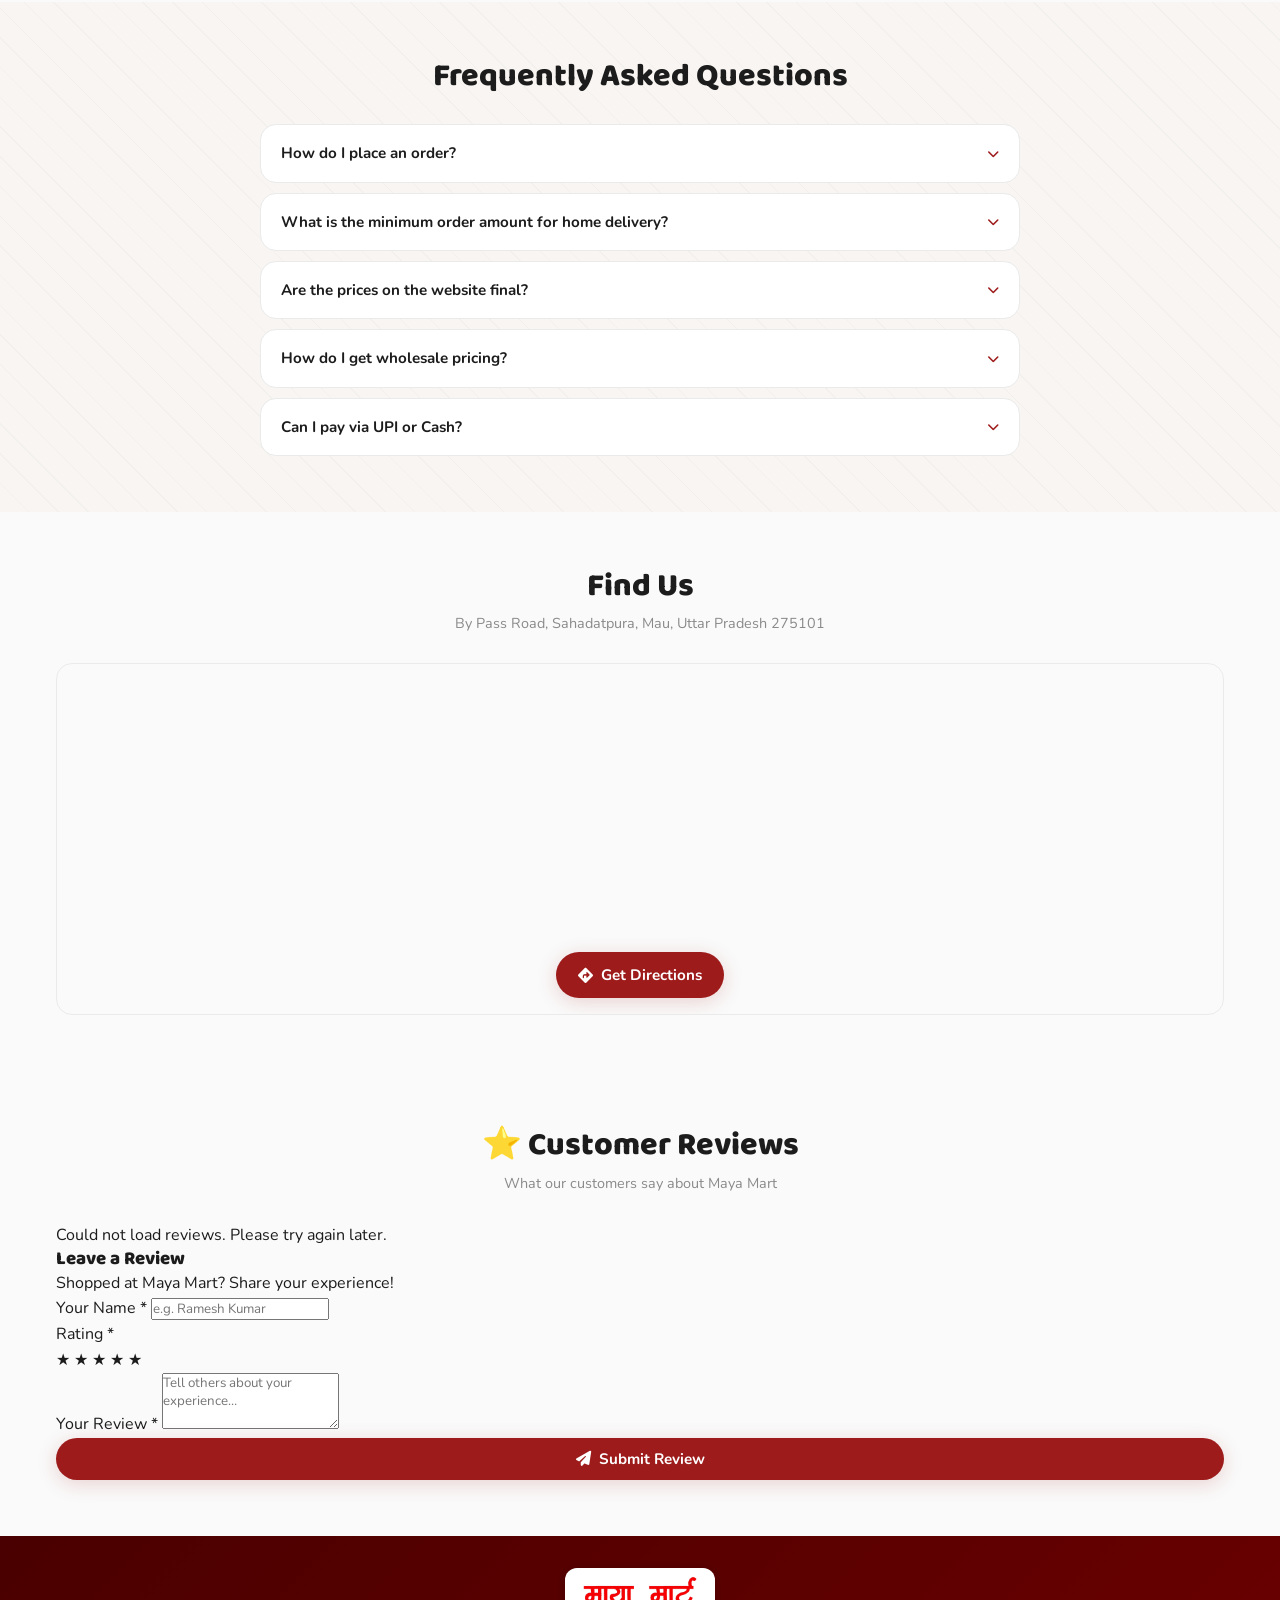
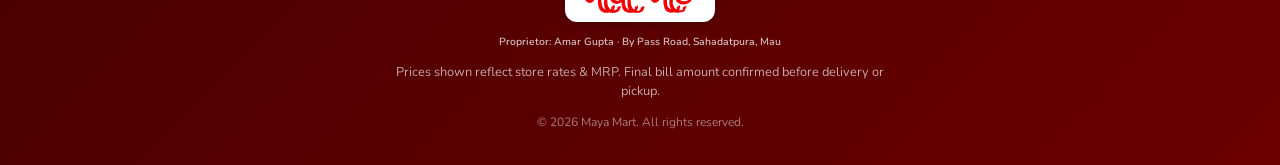
==== commit 5d15d746: "Add files via upload" ====
--- a/index.html
+++ b/index.html
@@ -3,7 +3,7 @@
 <head>
   <meta charset="UTF-8" />
   <meta name="viewport" content="width=device-width, initial-scale=1.0" />
-  <meta name="theme-color" content="#1B7A43" />
+  <meta name="theme-color" content="#9E1B1B" />
   <meta name="description" content="Maya Mart – Amar Gupta's trusted grocery & general store in Mau, Uttar Pradesh. 1600+ products, home delivery & store pickup. Order via WhatsApp." />
   <meta name="keywords" content="Maya Mart, grocery store Mau, Amar Gupta Mau, grocery delivery Mau UP, किराना दुकान मऊ" />
   <meta name="author" content="Amar Gupta – Maya Mart" />
@@ -83,8 +83,7 @@
       <div class="container header-inner">
         <!-- Logo -->
         <a href="#" class="logo" aria-label="Maya Mart Home">
-          <img src="MAYA MART LOGO GREEN.png" alt="Maya Mart" class="logo-light" style="height:48px;width:auto;object-fit:contain;" />
-          <img src="MAYA MART LOGO RED.png" alt="Maya Mart" class="logo-dark" style="height:48px;width:auto;object-fit:contain;" />
+          <img src="MAYA MART LOGO RED.png" alt="Maya Mart" style="height:48px;width:auto;object-fit:contain;border-radius:12px;display:block;" />
         </a>
 
         <!-- Desktop Search -->
@@ -471,11 +470,8 @@
   <footer class="footer">
     <div class="container footer-inner">
       <div class="footer-logo">
-        <div style="background:#ffffff;padding:8px 18px;border-radius:12px;display:inline-block;box-shadow:0 2px 10px rgba(0,0,0,0.22);">
-          <img src="MAYA MART LOGO GREEN.png" alt="Maya Mart" class="logo-light" style="height:38px;width:auto;object-fit:contain;margin:0 auto;" />
-          <img src="MAYA MART LOGO RED.png" alt="Maya Mart" class="logo-dark" style="height:38px;width:auto;object-fit:contain;margin:0 auto;" />
-        </div>
-        <div class="logo-sub" style="color:rgba(255,255,255,.82);margin-top:6px;text-align:center;">Proprietor: Amar Gupta · By Pass Road, Sahadatpura, Mau</div>
+        <div style="background:#ffffff;padding:8px 18px;border-radius:12px;display:inline-block;box-shadow:0 2px 10px rgba(0,0,0,0.22);"><img src="MAYA MART LOGO RED.png" alt="Maya Mart" style="height:38px;width:auto;object-fit:contain;display:block;margin:0 auto;" /></div>
+        <div class="logo-sub" style="color:rgba(255,255,255,.75);margin-top:4px;text-align:center;">Proprietor: Amar Gupta · By Pass Road, Sahadatpura, Mau</div>
       </div>
       <p class="footer-disclaimer">Prices shown reflect store rates &amp; MRP. Final bill amount confirmed before delivery or pickup.</p>
       <p class="footer-copy">© 2026 Maya Mart. All rights reserved.</p>
--- a/css/style.css
+++ b/css/style.css
@@ -8,20 +8,20 @@
    TOKENS — LIGHT MODE
    ============================================================ */
 :root {
-  /* Brand — Fresh Grocery Emerald Green in Light Mode */
-  --brand:        #1B7A43;
-  --primary:      #1B7A43;   /* vibrant grocery green for UI buttons & accents */
-  --primary-dark: #135931;
-  --primary-light:#EAF7EF;
-
-  /* Secondary — complementary forest/leaf green */
-  --sage:         #1E6B3E;
-  --sage-mid:     #4B8364;
-  --sage-light:   #F0F9F3;
-
-  /* Warm harvest mango-gold accent (matches shopping bags in icon) */
-  --gold:         #D98A1B;
-  --gold-light:   #FFF8EB;
+  /* Brand */
+  --brand:        #f50103;   /* logo red — never changed */
+  --primary:      #9E1B1B;   /* deep crimson for UI buttons */
+  --primary-dark: #7f0000;
+  --primary-light:#fff0f0;
+
+  /* Secondary — elegant sage green */
+  --sage:         #2C5E43;
+  --sage-mid:     #5F7D6B;
+  --sage-light:   #F2F6F3;
+
+  /* Gold accent (used in dark mode mainly, available both) */
+  --gold:         #C5A059;
+  --gold-light:   #FFF9E6;
 
   /* WA */
   --wa:           #25d366;
@@ -31,19 +31,19 @@
   --danger:       #c62828;
   --danger-light: #fdecea;
 
-  /* Surfaces — fresh mint-marble clean */
-  --bg:           #F7FBF8;
+  /* Surfaces — marble-inspired clean */
+  --bg:           #FAFAFA;
   --surface:      #FFFFFF;
-  --surface2:     #F2F8F4;
-  --border:       #DCECE2;
-  --text:         #16241B;
-  --text-mid:     #3B5243;
-  --text-muted:   #6E8577;
-
-  /* Shadows — subtle organic depth */
-  --shadow:       0 2px 16px rgba(22,36,27,.06);
-  --shadow-md:    0 6px 32px rgba(22,36,27,.10);
-  --shadow-red:   0 4px 20px rgba(27,122,67,.20);
+  --surface2:     #F8F5F2;
+  --border:       #EAEAEA;
+  --text:         #1C1C1C;
+  --text-mid:     #4A4A4A;
+  --text-muted:   #8A8A8A;
+
+  /* Shadows — subtle depth */
+  --shadow:       0 2px 16px rgba(0,0,0,.06);
+  --shadow-md:    0 6px 32px rgba(0,0,0,.10);
+  --shadow-red:   0 4px 20px rgba(158,27,27,.18);
 
   /* Shape */
   --radius:       16px;
@@ -144,7 +144,7 @@
 .btn{display:inline-flex;align-items:center;gap:8px;padding:11px 22px;border-radius:var(--radius-pill);font-weight:700;font-size:.95rem;transition:transform var(--transition),box-shadow var(--transition),background var(--transition);white-space:nowrap}
 .btn:active{transform:scale(.97)}
 .btn-primary{background:var(--primary);color:#fff;box-shadow:var(--shadow-red)}
-.btn-primary:hover{background:var(--primary-dark);box-shadow:0 6px 28px rgba(27,122,67,.32)}
+.btn-primary:hover{background:var(--primary-dark);box-shadow:0 6px 28px rgba(158,27,27,.35)}
 .btn-outline{background:transparent;color:var(--primary);border:2px solid var(--primary)}
 .btn-outline:hover{background:var(--primary-light)}
 .btn-wa{background:var(--wa);color:#fff}
@@ -417,7 +417,7 @@
   transition:transform var(--transition),box-shadow var(--transition),border-color var(--transition);
   position:relative;
 }
-.product-card:hover{transform:translateY(-4px);box-shadow:var(--shadow-md);border-color:rgba(27,122,67,.30)}
+.product-card:hover{transform:translateY(-4px);box-shadow:var(--shadow-md);border-color:rgba(158,27,27,.25)}
 .dark-mode .product-card{background:var(--surface-card);border-color:var(--border)}
 .dark-mode .product-card:hover{border-color:rgba(212,175,55,.3);box-shadow:0 8px 32px rgba(0,0,0,.5),0 0 0 1px rgba(212,175,55,.15)}
 
@@ -535,7 +535,7 @@
 /* ============================================================
    FOOTER — deep red/dark
    ============================================================ */
-.footer{background:linear-gradient(135deg,#0E3F23,#175C34);color:rgba(255,255,255,.92);padding:32px 0}
+.footer{background:linear-gradient(135deg,#4a0000,#6b0000);color:rgba(255,255,255,.88);padding:32px 0}
 .dark-mode .footer{background:linear-gradient(135deg,#0D1117,#161B22);border-top:1px solid rgba(212,175,55,.2)}
 .footer-inner{display:flex;flex-direction:column;align-items:center;gap:12px;text-align:center}
 .footer .logo-main{color:#fff;font-size:1.3rem}
@@ -649,7 +649,7 @@
 /* co-input for cart footer checkout */
 .co-input{width:100%;padding:10px 12px;border:1.5px solid var(--border);border-radius:8px;font-size:.88rem;font-family:inherit;outline:none;background:var(--surface2);color:var(--text);transition:border-color .2s}
 .co-input:focus{border-color:var(--primary)}
-.co-input.error{border-color:var(--danger);box-shadow:0 0 0 3px rgba(198,40,40,.15)}
+.co-input.error{border-color:var(--primary);box-shadow:0 0 0 3px rgba(158,27,27,.15)}
 .dark-mode .co-input{background:rgba(255,255,255,.05);border-color:var(--border);color:var(--text)}
 .dark-mode .co-input:focus{border-color:var(--gold)}
 
@@ -753,7 +753,7 @@
   border-radius: 18px;
   overflow: hidden;
   box-shadow: var(--shadow-md);
-  background: linear-gradient(135deg, #0E4D29 0%, #1B7A43 58%, #2E9E5B 100%);
+  background: linear-gradient(135deg, #6b0000 0%, #9E1B1B 55%, #C8580A 100%);
 }
 .promo-track {
   display: flex;
@@ -811,7 +811,7 @@
   align-items: center;
   gap: 7px;
   background: #fff;
-  color: #1B7A43;
+  color: #9E1B1B;
   font-weight: 800;
   font-size: 0.82rem;
   padding: 7px 16px;
@@ -1454,25 +1454,3 @@
   border-color: #254d3b;
   color: #8fd3b6;
 }
-
-
-/* ============================================================
-   V5 THEME ADDITIONS: DUAL-MODE LOGO SWITCHING & GREEN POLISH
-   ============================================================ */
-.logo-light { display: block; }
-.logo-dark  { display: none; }
-.dark-mode .logo-light { display: none; }
-.dark-mode .logo-dark  { display: block; }
-
-.dark-mode .btn-primary:hover {
-  box-shadow: 0 6px 28px rgba(230, 57, 70, 0.35);
-}
-.dark-mode .product-card:hover {
-  border-color: rgba(212, 175, 55, 0.35);
-}
-.product-card-avail.out-stock {
-  color: var(--danger);
-}
-.dark-mode .product-card-avail.out-stock {
-  color: var(--primary);
-}
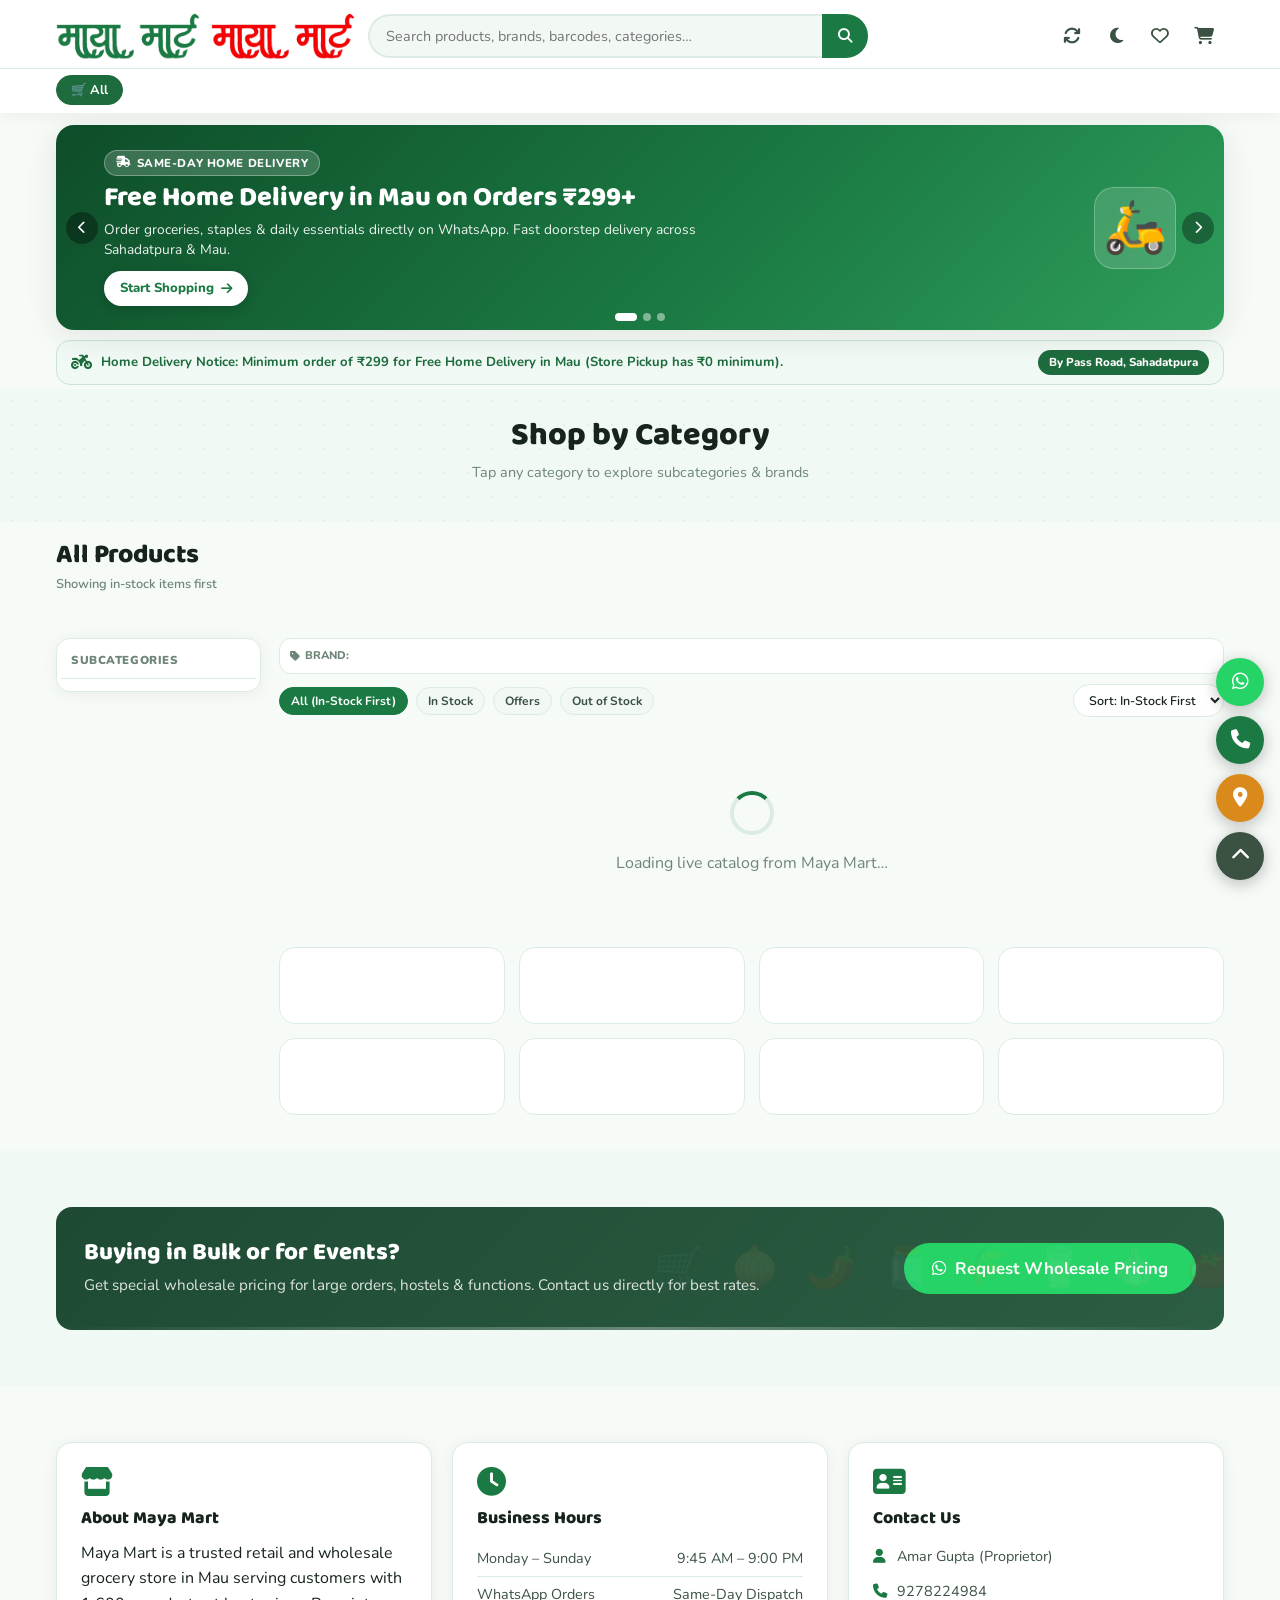
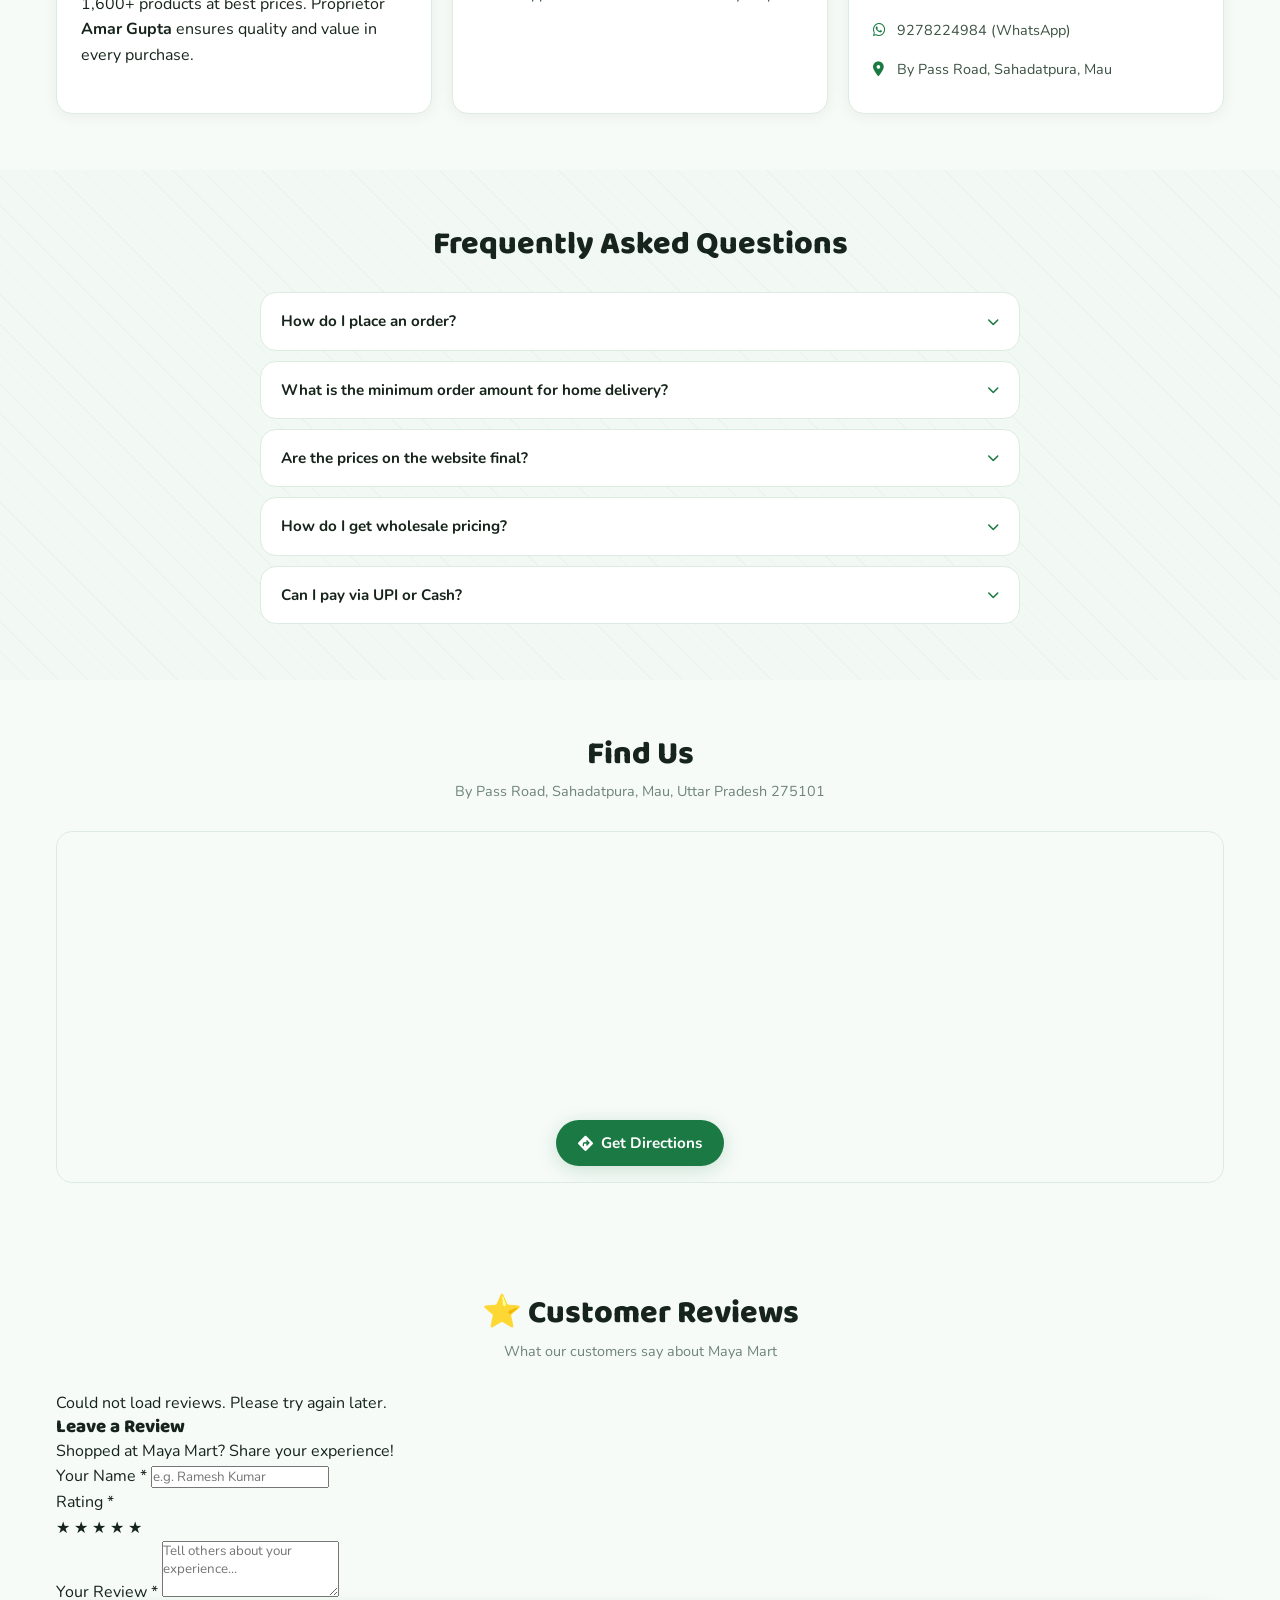
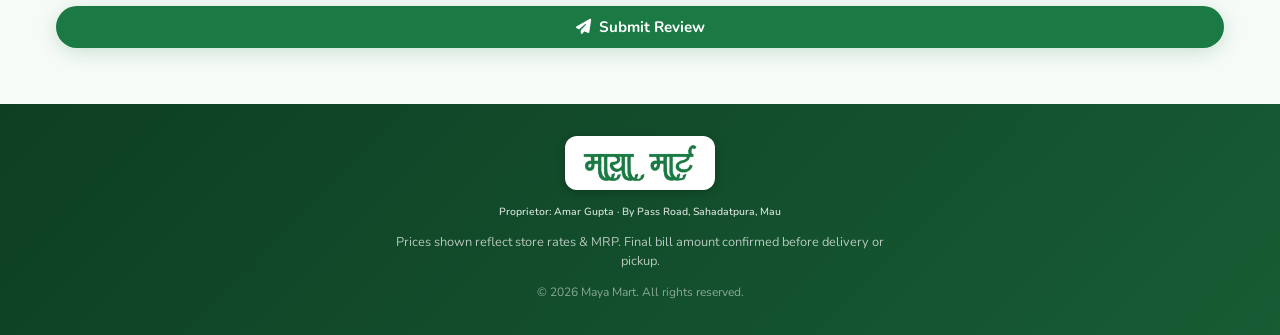
==== commit 21f17103: "Add files via upload" ====
--- a/index.html
+++ b/index.html
@@ -3,7 +3,7 @@
 <head>
   <meta charset="UTF-8" />
   <meta name="viewport" content="width=device-width, initial-scale=1.0" />
-  <meta name="theme-color" content="#9E1B1B" />
+  <meta name="theme-color" content="#1B7A43" />
   <meta name="description" content="Maya Mart – Amar Gupta's trusted grocery & general store in Mau, Uttar Pradesh. 1600+ products, home delivery & store pickup. Order via WhatsApp." />
   <meta name="keywords" content="Maya Mart, grocery store Mau, Amar Gupta Mau, grocery delivery Mau UP, किराना दुकान मऊ" />
   <meta name="author" content="Amar Gupta – Maya Mart" />
@@ -83,7 +83,8 @@
       <div class="container header-inner">
         <!-- Logo -->
         <a href="#" class="logo" aria-label="Maya Mart Home">
-          <img src="MAYA MART LOGO RED.png" alt="Maya Mart" style="height:48px;width:auto;object-fit:contain;border-radius:12px;display:block;" />
+          <img src="MAYA MART LOGO GREEN.png" alt="Maya Mart" class="logo-light" style="height:48px;width:auto;object-fit:contain;" />
+          <img src="MAYA MART LOGO RED.png" alt="Maya Mart" class="logo-dark" style="height:48px;width:auto;object-fit:contain;" />
         </a>
 
         <!-- Desktop Search -->
@@ -470,8 +471,11 @@
   <footer class="footer">
     <div class="container footer-inner">
       <div class="footer-logo">
-        <div style="background:#ffffff;padding:8px 18px;border-radius:12px;display:inline-block;box-shadow:0 2px 10px rgba(0,0,0,0.22);"><img src="MAYA MART LOGO RED.png" alt="Maya Mart" style="height:38px;width:auto;object-fit:contain;display:block;margin:0 auto;" /></div>
-        <div class="logo-sub" style="color:rgba(255,255,255,.75);margin-top:4px;text-align:center;">Proprietor: Amar Gupta · By Pass Road, Sahadatpura, Mau</div>
+        <div style="background:#ffffff;padding:8px 18px;border-radius:12px;display:inline-block;box-shadow:0 2px 10px rgba(0,0,0,0.22);">
+          <img src="MAYA MART LOGO GREEN.png" alt="Maya Mart" class="logo-light" style="height:38px;width:auto;object-fit:contain;margin:0 auto;" />
+          <img src="MAYA MART LOGO RED.png" alt="Maya Mart" class="logo-dark" style="height:38px;width:auto;object-fit:contain;margin:0 auto;" />
+        </div>
+        <div class="logo-sub" style="color:rgba(255,255,255,.82);margin-top:6px;text-align:center;">Proprietor: Amar Gupta · By Pass Road, Sahadatpura, Mau</div>
       </div>
       <p class="footer-disclaimer">Prices shown reflect store rates &amp; MRP. Final bill amount confirmed before delivery or pickup.</p>
       <p class="footer-copy">© 2026 Maya Mart. All rights reserved.</p>
--- a/css/style.css
+++ b/css/style.css
@@ -8,20 +8,20 @@
    TOKENS — LIGHT MODE
    ============================================================ */
 :root {
-  /* Brand */
-  --brand:        #f50103;   /* logo red — never changed */
-  --primary:      #9E1B1B;   /* deep crimson for UI buttons */
-  --primary-dark: #7f0000;
-  --primary-light:#fff0f0;
-
-  /* Secondary — elegant sage green */
-  --sage:         #2C5E43;
-  --sage-mid:     #5F7D6B;
-  --sage-light:   #F2F6F3;
-
-  /* Gold accent (used in dark mode mainly, available both) */
-  --gold:         #C5A059;
-  --gold-light:   #FFF9E6;
+  /* Brand — Fresh Grocery Emerald Green in Light Mode */
+  --brand:        #1B7A43;
+  --primary:      #1B7A43;   /* vibrant grocery green for UI buttons & accents */
+  --primary-dark: #135931;
+  --primary-light:#EAF7EF;
+
+  /* Secondary — complementary forest/leaf green */
+  --sage:         #1E6B3E;
+  --sage-mid:     #4B8364;
+  --sage-light:   #F0F9F3;
+
+  /* Warm harvest mango-gold accent (matches shopping bags in icon) */
+  --gold:         #D98A1B;
+  --gold-light:   #FFF8EB;
 
   /* WA */
   --wa:           #25d366;
@@ -31,19 +31,19 @@
   --danger:       #c62828;
   --danger-light: #fdecea;
 
-  /* Surfaces — marble-inspired clean */
-  --bg:           #FAFAFA;
+  /* Surfaces — fresh mint-marble clean */
+  --bg:           #F7FBF8;
   --surface:      #FFFFFF;
-  --surface2:     #F8F5F2;
-  --border:       #EAEAEA;
-  --text:         #1C1C1C;
-  --text-mid:     #4A4A4A;
-  --text-muted:   #8A8A8A;
-
-  /* Shadows — subtle depth */
-  --shadow:       0 2px 16px rgba(0,0,0,.06);
-  --shadow-md:    0 6px 32px rgba(0,0,0,.10);
-  --shadow-red:   0 4px 20px rgba(158,27,27,.18);
+  --surface2:     #F2F8F4;
+  --border:       #DCECE2;
+  --text:         #16241B;
+  --text-mid:     #3B5243;
+  --text-muted:   #6E8577;
+
+  /* Shadows — subtle organic depth */
+  --shadow:       0 2px 16px rgba(22,36,27,.06);
+  --shadow-md:    0 6px 32px rgba(22,36,27,.10);
+  --shadow-red:   0 4px 20px rgba(27,122,67,.20);
 
   /* Shape */
   --radius:       16px;
@@ -144,7 +144,7 @@
 .btn{display:inline-flex;align-items:center;gap:8px;padding:11px 22px;border-radius:var(--radius-pill);font-weight:700;font-size:.95rem;transition:transform var(--transition),box-shadow var(--transition),background var(--transition);white-space:nowrap}
 .btn:active{transform:scale(.97)}
 .btn-primary{background:var(--primary);color:#fff;box-shadow:var(--shadow-red)}
-.btn-primary:hover{background:var(--primary-dark);box-shadow:0 6px 28px rgba(158,27,27,.35)}
+.btn-primary:hover{background:var(--primary-dark);box-shadow:0 6px 28px rgba(27,122,67,.32)}
 .btn-outline{background:transparent;color:var(--primary);border:2px solid var(--primary)}
 .btn-outline:hover{background:var(--primary-light)}
 .btn-wa{background:var(--wa);color:#fff}
@@ -417,7 +417,7 @@
   transition:transform var(--transition),box-shadow var(--transition),border-color var(--transition);
   position:relative;
 }
-.product-card:hover{transform:translateY(-4px);box-shadow:var(--shadow-md);border-color:rgba(158,27,27,.25)}
+.product-card:hover{transform:translateY(-4px);box-shadow:var(--shadow-md);border-color:rgba(27,122,67,.30)}
 .dark-mode .product-card{background:var(--surface-card);border-color:var(--border)}
 .dark-mode .product-card:hover{border-color:rgba(212,175,55,.3);box-shadow:0 8px 32px rgba(0,0,0,.5),0 0 0 1px rgba(212,175,55,.15)}
 
@@ -535,7 +535,7 @@
 /* ============================================================
    FOOTER — deep red/dark
    ============================================================ */
-.footer{background:linear-gradient(135deg,#4a0000,#6b0000);color:rgba(255,255,255,.88);padding:32px 0}
+.footer{background:linear-gradient(135deg,#0E3F23,#175C34);color:rgba(255,255,255,.92);padding:32px 0}
 .dark-mode .footer{background:linear-gradient(135deg,#0D1117,#161B22);border-top:1px solid rgba(212,175,55,.2)}
 .footer-inner{display:flex;flex-direction:column;align-items:center;gap:12px;text-align:center}
 .footer .logo-main{color:#fff;font-size:1.3rem}
@@ -649,7 +649,7 @@
 /* co-input for cart footer checkout */
 .co-input{width:100%;padding:10px 12px;border:1.5px solid var(--border);border-radius:8px;font-size:.88rem;font-family:inherit;outline:none;background:var(--surface2);color:var(--text);transition:border-color .2s}
 .co-input:focus{border-color:var(--primary)}
-.co-input.error{border-color:var(--primary);box-shadow:0 0 0 3px rgba(158,27,27,.15)}
+.co-input.error{border-color:var(--danger);box-shadow:0 0 0 3px rgba(198,40,40,.15)}
 .dark-mode .co-input{background:rgba(255,255,255,.05);border-color:var(--border);color:var(--text)}
 .dark-mode .co-input:focus{border-color:var(--gold)}
 
@@ -753,7 +753,7 @@
   border-radius: 18px;
   overflow: hidden;
   box-shadow: var(--shadow-md);
-  background: linear-gradient(135deg, #6b0000 0%, #9E1B1B 55%, #C8580A 100%);
+  background: linear-gradient(135deg, #0E4D29 0%, #1B7A43 58%, #2E9E5B 100%);
 }
 .promo-track {
   display: flex;
@@ -811,7 +811,7 @@
   align-items: center;
   gap: 7px;
   background: #fff;
-  color: #9E1B1B;
+  color: #1B7A43;
   font-weight: 800;
   font-size: 0.82rem;
   padding: 7px 16px;
@@ -1454,3 +1454,25 @@
   border-color: #254d3b;
   color: #8fd3b6;
 }
+
+
+/* ============================================================
+   V5 THEME ADDITIONS: DUAL-MODE LOGO SWITCHING & GREEN POLISH
+   ============================================================ */
+.logo-light { display: block; }
+.logo-dark  { display: none; }
+.dark-mode .logo-light { display: none; }
+.dark-mode .logo-dark  { display: block; }
+
+.dark-mode .btn-primary:hover {
+  box-shadow: 0 6px 28px rgba(230, 57, 70, 0.35);
+}
+.dark-mode .product-card:hover {
+  border-color: rgba(212, 175, 55, 0.35);
+}
+.product-card-avail.out-stock {
+  color: var(--danger);
+}
+.dark-mode .product-card-avail.out-stock {
+  color: var(--primary);
+}
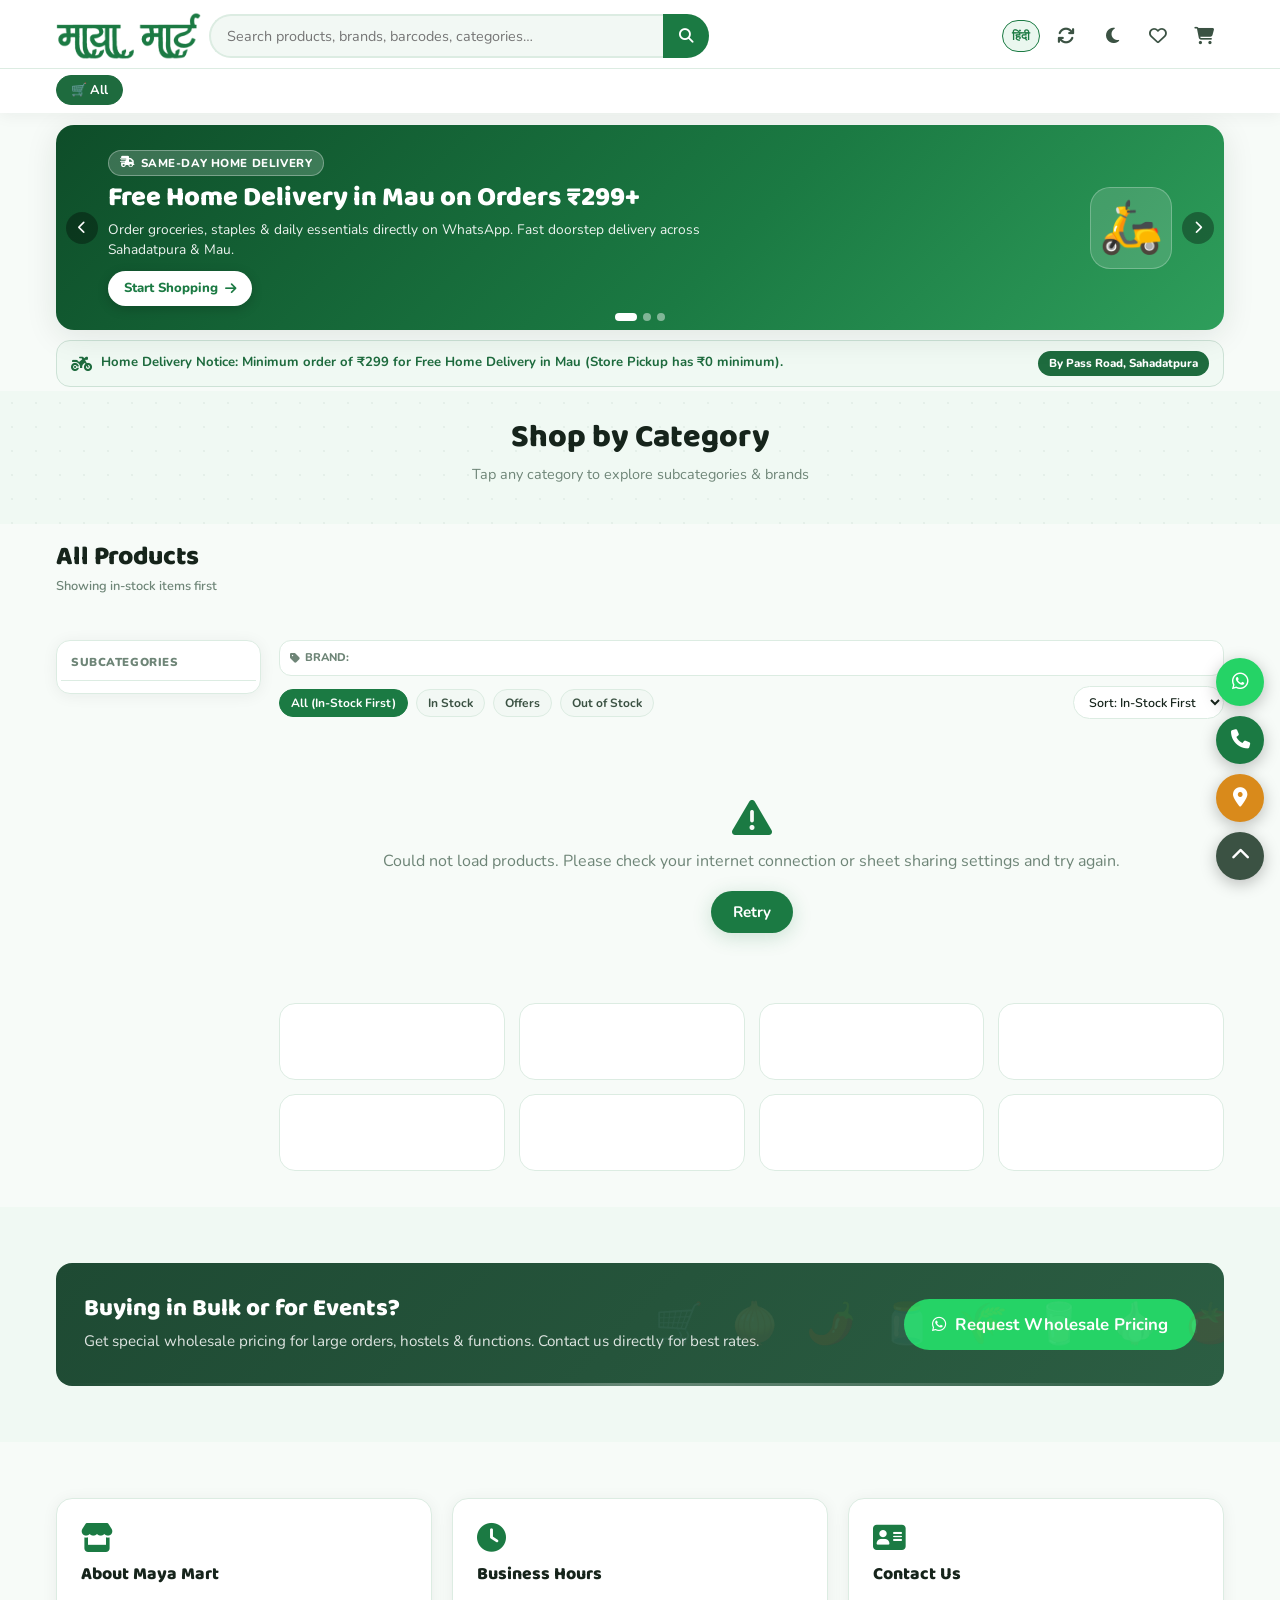
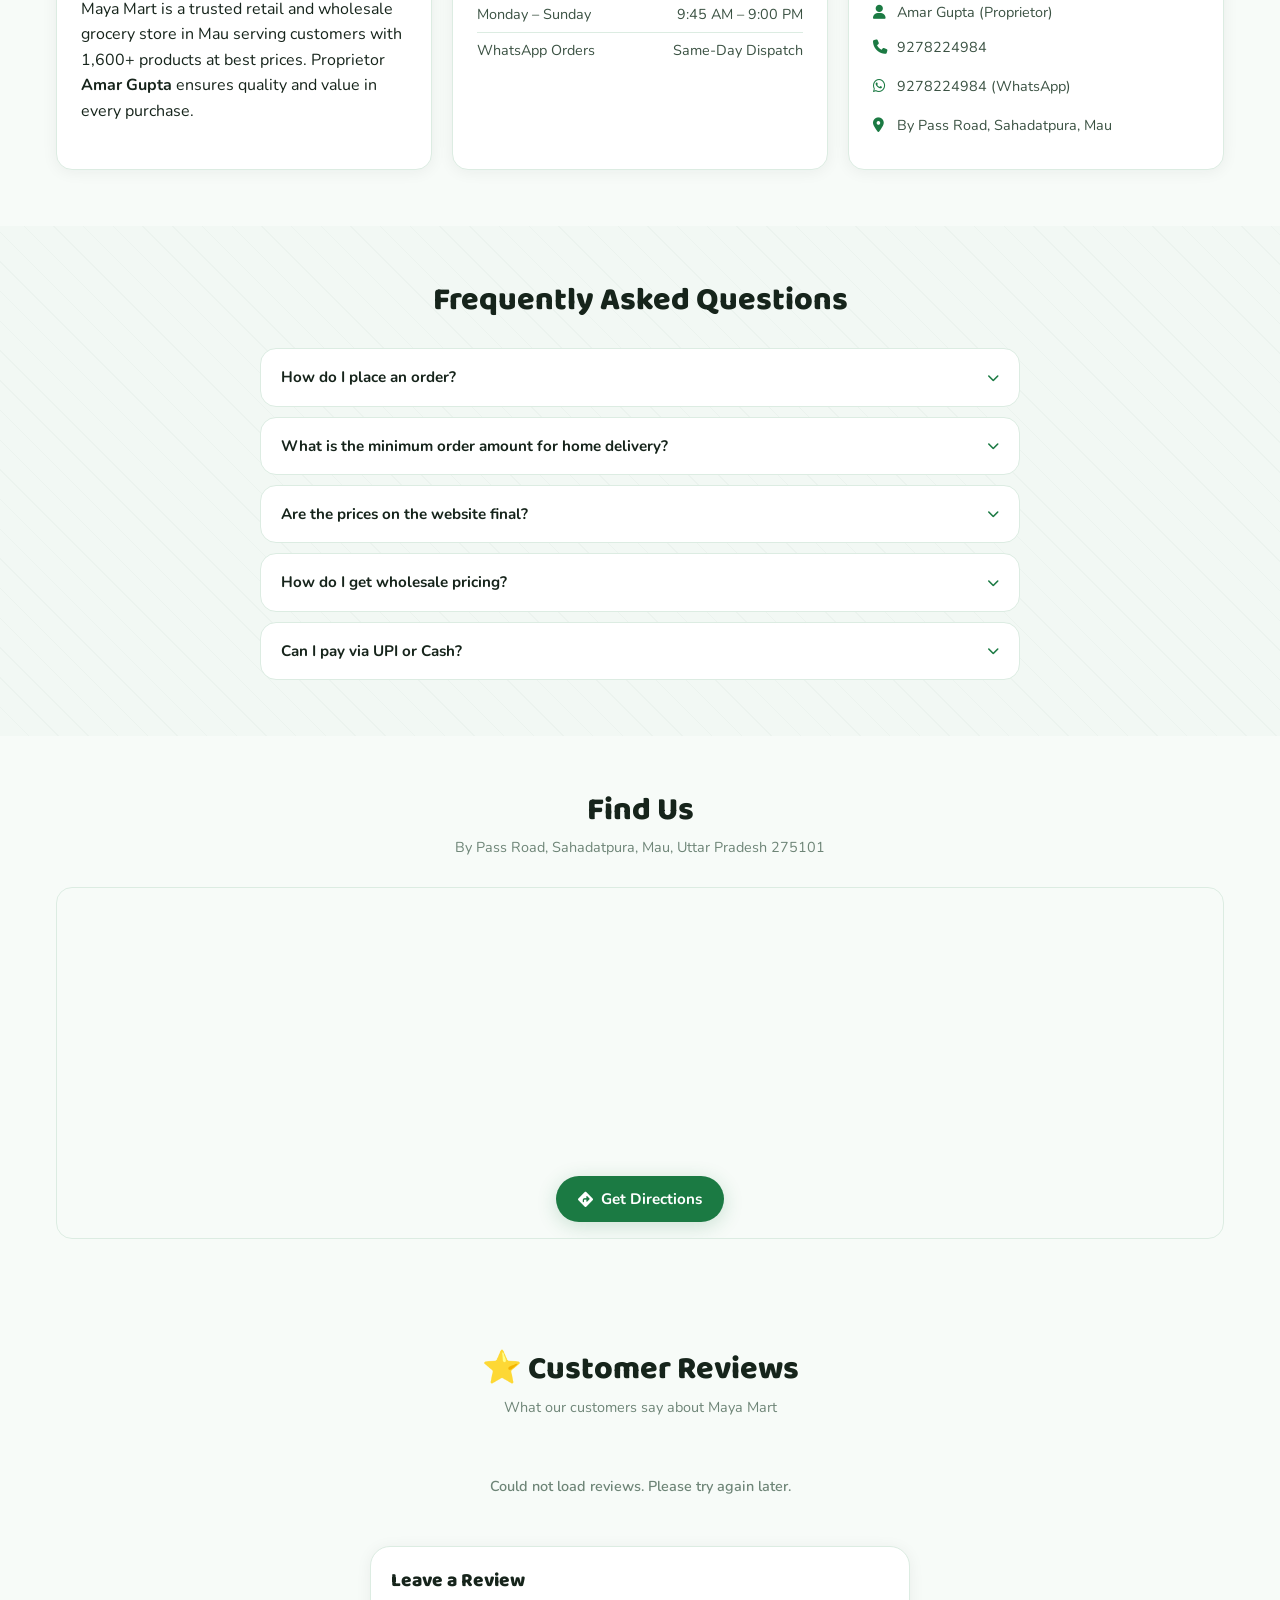
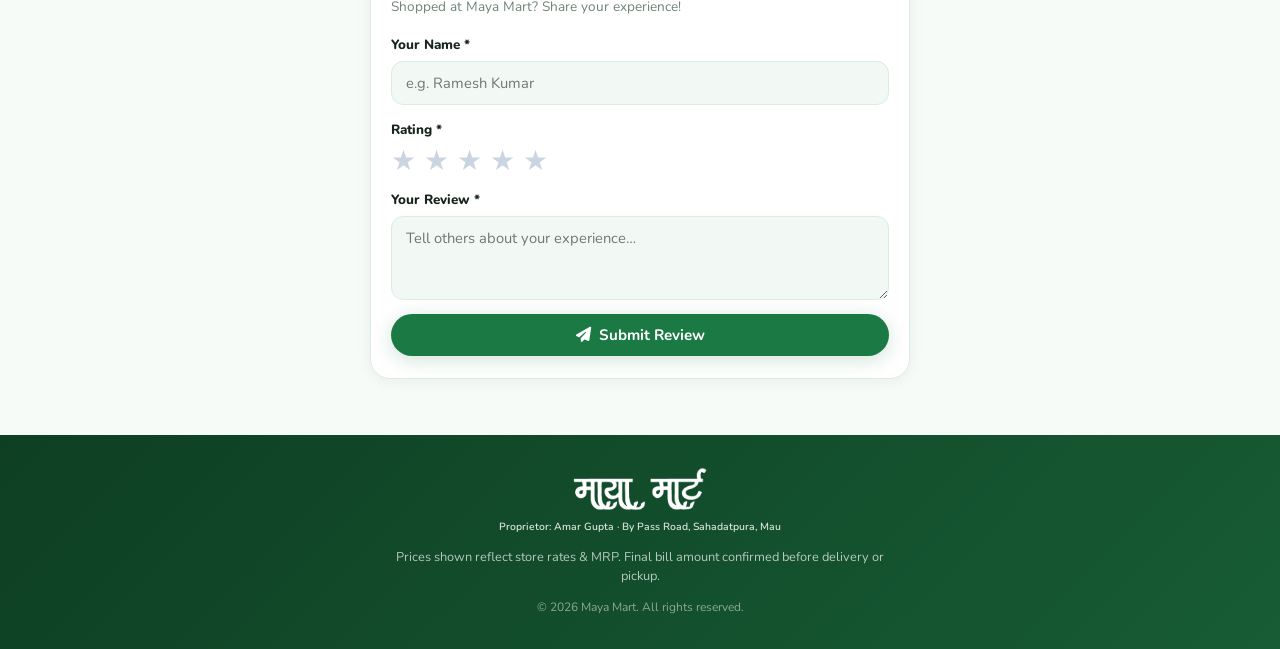
==== commit a88ab429: "Add files via upload" ====
--- a/index.html
+++ b/index.html
@@ -97,6 +97,9 @@
 
         <!-- Header Actions -->
         <div class="header-actions">
+          <button class="lang-toggle-btn" id="langToggleBtn" aria-label="Switch Language" title="Switch English / हिंदी">
+            <span id="langToggleLabel">हिंदी</span>
+          </button>
           <button class="icon-btn" id="refreshCatalogBtn" aria-label="Refresh live stock" title="Refresh Live Stock">
             <i class="fa-solid fa-arrows-rotate"></i>
           </button>
@@ -471,11 +474,9 @@
   <footer class="footer">
     <div class="container footer-inner">
       <div class="footer-logo">
-        <div style="background:#ffffff;padding:8px 18px;border-radius:12px;display:inline-block;box-shadow:0 2px 10px rgba(0,0,0,0.22);">
-          <img src="MAYA MART LOGO GREEN.png" alt="Maya Mart" class="logo-light" style="height:38px;width:auto;object-fit:contain;margin:0 auto;" />
-          <img src="MAYA MART LOGO RED.png" alt="Maya Mart" class="logo-dark" style="height:38px;width:auto;object-fit:contain;margin:0 auto;" />
-        </div>
-        <div class="logo-sub" style="color:rgba(255,255,255,.82);margin-top:6px;text-align:center;">Proprietor: Amar Gupta · By Pass Road, Sahadatpura, Mau</div>
+        <img src="MAYA MART LOGO WHITE.png" alt="Maya Mart" class="logo-light" style="height:44px;width:auto;object-fit:contain;margin:0 auto;" />
+        <img src="MAYA MART LOGO RED.png" alt="Maya Mart" class="logo-dark" style="height:44px;width:auto;object-fit:contain;margin:0 auto;" />
+        <div class="logo-sub" id="footerSubText" style="color:rgba(255,255,255,.85);margin-top:8px;text-align:center;">Proprietor: Amar Gupta · By Pass Road, Sahadatpura, Mau</div>
       </div>
       <p class="footer-disclaimer">Prices shown reflect store rates &amp; MRP. Final bill amount confirmed before delivery or pickup.</p>
       <p class="footer-copy">© 2026 Maya Mart. All rights reserved.</p>
--- a/css/style.css
+++ b/css/style.css
@@ -177,8 +177,8 @@
 .logo-main{font-family:var(--font-head);font-weight:800;font-size:1.2rem;color:var(--primary);display:block;line-height:1.1}
 .logo-sub{font-size:.65rem;color:var(--text-muted);font-weight:600;display:block}
 
-.desktop-search{display:none}
-@media(min-width:640px){.desktop-search{display:flex;flex:1;max-width:500px}}
+.search-wrap.desktop-search{display:none}
+@media(min-width:640px){.search-wrap.desktop-search{display:flex;flex:1;max-width:500px}}
 
 .search-wrap{position:relative;width:100%;display:flex}
 .search-input{flex:1;padding:10px 16px;border:2px solid var(--border);border-right:none;border-radius:var(--radius-pill) 0 0 var(--radius-pill);background:var(--surface2);color:var(--text);font-size:.9rem;outline:none;transition:border-color var(--transition)}
@@ -1476,3 +1476,385 @@
 .dark-mode .product-card-avail.out-stock {
   color: var(--primary);
 }
+
+
+/* ============================================================
+   V6 UPGRADES: DUAL-LOGO STRICT SWITCHING, HINDI TOGGLE,
+   REVIEWS FORM STYLING & COMPLETE MOBILE ALIGNMENT POLISH
+   ============================================================ */
+
+/* Strict single-logo visibility (fixes duplicate logo bug) */
+img.logo-light { display: block !important; }
+img.logo-dark  { display: none !important; }
+.dark-mode img.logo-light { display: none !important; }
+.dark-mode img.logo-dark  { display: block !important; }
+
+/* Header & Mobile Top-Bar Alignment */
+.header-inner {
+  gap: 8px;
+  justify-content: space-between;
+}
+.logo img {
+  height: 36px;
+  width: auto;
+  object-fit: contain;
+  border-radius: 0;
+}
+@media (min-width: 640px) {
+  .logo img {
+    height: 46px;
+  }
+}
+
+.header-actions {
+  display: flex;
+  align-items: center;
+  gap: 2px;
+  margin-left: auto;
+  flex-shrink: 0;
+}
+@media (min-width: 640px) {
+  .header-actions {
+    gap: 6px;
+  }
+}
+
+.icon-btn {
+  width: 35px;
+  height: 35px;
+  font-size: 1rem;
+}
+@media (min-width: 640px) {
+  .icon-btn {
+    width: 40px;
+    height: 40px;
+    font-size: 1.1rem;
+  }
+}
+
+/* Bilingual EN / हिंदी Toggle Pill */
+.lang-toggle-btn {
+  display: inline-flex;
+  align-items: center;
+  justify-content: center;
+  gap: 4px;
+  height: 32px;
+  padding: 0 9px;
+  border-radius: 100px;
+  font-size: 0.74rem;
+  font-weight: 800;
+  background: var(--primary-light);
+  color: var(--primary);
+  border: 1.5px solid var(--primary);
+  white-space: nowrap;
+  transition: all 0.18s ease;
+}
+.lang-toggle-btn:hover {
+  background: var(--primary);
+  color: #fff;
+}
+.dark-mode .lang-toggle-btn {
+  background: rgba(212, 175, 55, 0.12);
+  color: var(--gold);
+  border-color: var(--gold);
+}
+.dark-mode .lang-toggle-btn:hover {
+  background: var(--gold);
+  color: #0D1117;
+}
+
+/* Promo Carousel Mobile Polish (Prevent arrow overlap on text) */
+.promo-arrow {
+  display: none;
+}
+@media (min-width: 640px) {
+  .promo-arrow {
+    display: flex;
+  }
+}
+.promo-slide {
+  padding: 18px 18px 28px;
+}
+@media (min-width: 640px) {
+  .promo-slide {
+    padding: 24px 52px;
+  }
+}
+
+/* Delivery Notice Bar Mobile Alignment */
+.delivery-notice-bar {
+  padding: 10px 14px;
+  align-items: flex-start;
+}
+@media (min-width: 640px) {
+  .delivery-notice-bar {
+    align-items: center;
+  }
+}
+.delivery-notice-left {
+  align-items: flex-start;
+  line-height: 1.4;
+}
+.delivery-notice-left i {
+  margin-top: 3px;
+}
+
+/* Mobile-Friendly Horizontal Chips & Brand Bar */
+.blinkit-main .filters-row {
+  flex-wrap: nowrap;
+  overflow-x: auto;
+  padding-bottom: 4px;
+  scrollbar-width: none;
+}
+.blinkit-main .filters-row::-webkit-scrollbar {
+  display: none;
+}
+.blinkit-main .filter-chips {
+  flex-wrap: nowrap;
+  flex-shrink: 0;
+}
+.blinkit-main .sort-wrap {
+  flex-shrink: 0;
+}
+
+@media (max-width: 639px) {
+  .blinkit-sidebar {
+    top: 138px;
+    max-height: calc(100vh - 205px);
+  }
+  .floating-btns {
+    bottom: 72px;
+    right: 10px;
+    gap: 8px;
+  }
+  .fab {
+    width: 42px;
+    height: 42px;
+    font-size: 1.05rem;
+  }
+  .mobile-cart-bar {
+    padding: 8px 12px;
+    gap: 8px;
+  }
+  .mobile-cart-bar .btn {
+    padding: 10px 12px;
+    font-size: 0.86rem;
+    border-radius: 12px;
+  }
+}
+
+/* ============================================================
+   CUSTOMER REVIEWS & FORM ALIGNMENT (Fixes Mobile Form Layout)
+   ============================================================ */
+.review-section {
+  background: var(--bg);
+}
+.reviews-grid {
+  display: grid;
+  grid-template-columns: repeat(auto-fill, minmax(260px, 1fr));
+  gap: 14px;
+  margin-bottom: 20px;
+}
+.review-loading,
+.review-empty {
+  grid-column: 1 / -1;
+  text-align: center;
+  padding: 28px 16px;
+  color: var(--text-muted);
+  font-size: 0.9rem;
+  font-weight: 600;
+}
+.review-card {
+  background: var(--surface);
+  border: 1.5px solid var(--border);
+  border-radius: 16px;
+  padding: 16px 18px;
+  box-shadow: var(--shadow);
+  display: flex;
+  flex-direction: column;
+  gap: 8px;
+}
+.review-card-stars {
+  color: #f59e0b;
+  font-size: 1rem;
+  letter-spacing: 2px;
+}
+.review-card-text {
+  font-size: 0.9rem;
+  color: var(--text);
+  line-height: 1.5;
+}
+.review-card-name {
+  font-size: 0.8rem;
+  font-weight: 800;
+  color: var(--primary);
+}
+.review-card-date {
+  font-size: 0.72rem;
+  color: var(--text-muted);
+}
+.review-avg-wrap {
+  display: flex;
+  align-items: center;
+  justify-content: center;
+  gap: 10px;
+  margin-bottom: 24px;
+  padding: 10px 18px;
+  background: var(--surface);
+  border: 1.5px solid var(--border);
+  border-radius: 100px;
+  width: fit-content;
+  margin-inline: auto;
+}
+.review-avg-stars {
+  color: #f59e0b;
+  font-size: 1.1rem;
+  letter-spacing: 2px;
+}
+.review-avg-text {
+  font-size: 0.85rem;
+  font-weight: 800;
+  color: var(--text);
+}
+
+.review-form-wrap {
+  max-width: 540px;
+  margin: 0 auto;
+  background: var(--surface);
+  border: 1.5px solid var(--border);
+  border-radius: 20px;
+  padding: 22px 20px;
+  box-shadow: var(--shadow);
+}
+.review-form-title {
+  font-size: 1.2rem;
+  color: var(--text);
+  margin-bottom: 4px;
+}
+.review-form-sub {
+  font-size: 0.85rem;
+  color: var(--text-muted);
+  margin-bottom: 16px;
+}
+.review-form {
+  display: flex;
+  flex-direction: column;
+  gap: 14px;
+}
+.review-field {
+  display: flex;
+  flex-direction: column;
+  gap: 6px;
+  width: 100%;
+}
+.review-field label {
+  font-size: 0.84rem;
+  font-weight: 800;
+  color: var(--text);
+}
+.review-field input,
+.review-field textarea {
+  width: 100%;
+  padding: 11px 14px;
+  border: 1.5px solid var(--border);
+  border-radius: 12px;
+  background: var(--surface2);
+  color: var(--text);
+  font-size: 0.92rem;
+  outline: none;
+  transition: border-color 0.2s;
+  resize: vertical;
+}
+.review-field input:focus,
+.review-field textarea:focus {
+  border-color: var(--primary);
+}
+.dark-mode .review-field input,
+.dark-mode .review-field textarea {
+  background: rgba(255, 255, 255, 0.05);
+}
+.dark-mode .review-field input:focus,
+.dark-mode .review-field textarea:focus {
+  border-color: var(--gold);
+}
+
+.star-picker {
+  display: flex;
+  align-items: center;
+  gap: 8px;
+}
+.star-pick {
+  font-size: 1.75rem;
+  line-height: 1;
+  color: #cbd5e1;
+  cursor: pointer;
+  transition: transform 0.15s, color 0.15s;
+  user-select: none;
+}
+.star-pick.hover,
+.star-pick.active {
+  color: #f59e0b;
+  transform: scale(1.1);
+}
+
+.rv-msg {
+  padding: 10px 14px;
+  border-radius: 10px;
+  font-size: 0.84rem;
+  font-weight: 700;
+  display: flex;
+  align-items: center;
+  gap: 8px;
+}
+.rv-msg--success {
+  background: #e6f6ed;
+  color: #166534;
+  border: 1px solid #bbf7d0;
+}
+.rv-msg--error {
+  background: #fdecea;
+  color: #b91c1c;
+  border: 1px solid #fecaca;
+}
+
+/* Quick Locality Chips & Past Orders in Cart Drawer */
+.locality-chips {
+  display: flex;
+  gap: 6px;
+  overflow-x: auto;
+  padding-bottom: 2px;
+  scrollbar-width: none;
+}
+.locality-chips::-webkit-scrollbar {
+  display: none;
+}
+.locality-chip {
+  padding: 4px 10px;
+  border-radius: 100px;
+  font-size: 0.72rem;
+  font-weight: 700;
+  background: var(--surface2);
+  border: 1px solid var(--border);
+  color: var(--text-mid);
+  white-space: nowrap;
+}
+.locality-chip:hover {
+  border-color: var(--primary);
+  color: var(--primary);
+}
+.past-orders-bar {
+  display: flex;
+  justify-content: flex-end;
+  margin-bottom: 4px;
+}
+.btn-past-orders {
+  font-size: 0.75rem;
+  font-weight: 800;
+  color: var(--primary);
+  display: inline-flex;
+  align-items: center;
+  gap: 5px;
+  padding: 4px 10px;
+  border-radius: 100px;
+  background: var(--primary-light);
+}
